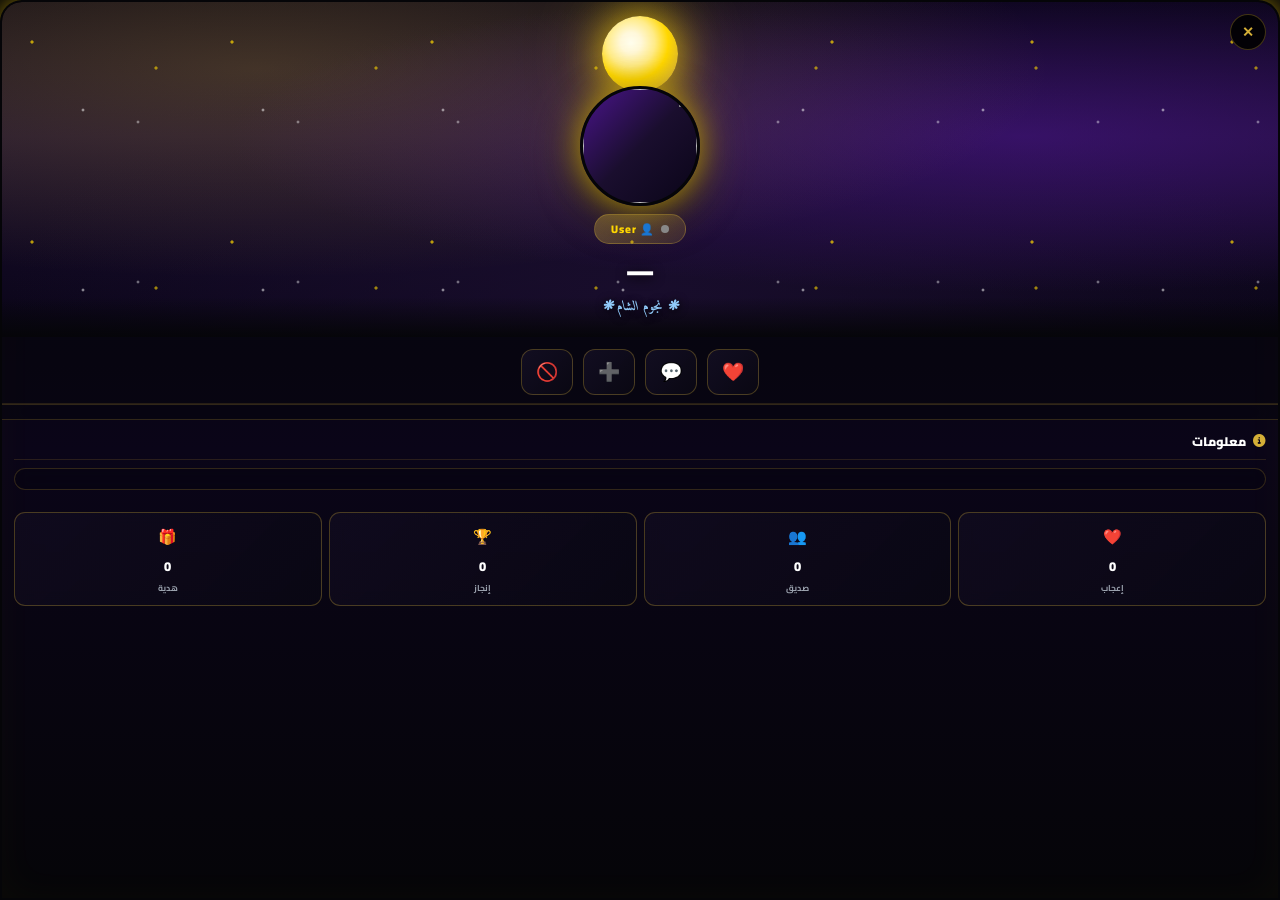
==== profile/profile.html @ 4bc1ec6d "Create profile.html" ====
<!DOCTYPE html>
<html lang="ar" dir="rtl">
<head>
<meta charset="UTF-8">
<meta name="viewport" content="width=device-width, initial-scale=1.0, viewport-fit=cover">
<meta name="theme-color" content="#050508">
<title>البروفايل — قمر الشام</title>

<link rel="stylesheet" href="https://cdnjs.cloudflare.com/ajax/libs/font-awesome/6.5.1/css/all.min.css">
<link href="https://fonts.googleapis.com/css2?family=Cairo:wght@400;700;900&family=Amiri:wght@400;700&display=swap" rel="stylesheet">

<script src="https://www.gstatic.com/firebasejs/9.22.2/firebase-app-compat.js"></script>
<script src="https://www.gstatic.com/firebasejs/9.22.2/firebase-auth-compat.js"></script>
<script src="https://www.gstatic.com/firebasejs/9.22.2/firebase-database-compat.js"></script>

<style>
*{margin:0;padding:0;box-sizing:border-box;-webkit-tap-highlight-color:transparent}
:root{--gold:#d4af37;--gold-l:#ffd700;--gold-d:#b8860b;--purple:#4a148c;--text:#fff;--dim:#9ca3af;--r:22px;--glow:transparent}
html,body{background:#050508;color:var(--text);font-family:'Cairo',sans-serif;width:100%;height:100vh;height:100dvh;direction:rtl;overflow:hidden;margin:0}

#app{position:relative;width:100%;height:100%;display:flex;flex-direction:column;overflow:hidden;
  background:linear-gradient(180deg,#050508,#0a0518 50%,#050508);
  border:2px solid transparent;
  background-clip:padding-box;
  border-radius:var(--r) var(--r) 0 0;
  box-shadow:0 0 20px rgba(255,215,0,.4),0 0 40px rgba(255,215,0,.2),inset 0 0 40px rgba(255,215,0,.03);
  animation:appGlow 3s ease-in-out infinite}
@keyframes appGlow{0%,100%{box-shadow:0 0 20px rgba(255,215,0,.4),0 0 40px rgba(255,215,0,.2),inset 0 0 40px rgba(255,215,0,.03)}
  50%{box-shadow:0 0 30px rgba(255,215,0,.6),0 0 60px rgba(255,215,0,.3),inset 0 0 60px rgba(255,215,0,.05)}}
#app.has-glow{box-shadow:0 0 30px 5px var(--glow),0 0 70px 10px var(--glow),inset 0 0 60px rgba(0,0,0,.3);animation:appGlowCustom 2s ease-in-out infinite}
@keyframes appGlowCustom{0%,100%{box-shadow:0 0 30px 5px var(--glow),0 0 70px 10px var(--glow),inset 0 0 60px rgba(0,0,0,.3)}
  50%{box-shadow:0 0 50px 10px var(--glow),0 0 110px 20px var(--glow),inset 0 0 80px rgba(0,0,0,.4)}}

/* Cover */
.cover{position:relative;min-height:250px;overflow:hidden;padding:14px 18px 20px;
  background:radial-gradient(ellipse at 20% 20%,rgba(212,175,55,.25) 0%,transparent 55%),
    radial-gradient(ellipse at 80% 40%,rgba(74,20,140,.6) 0%,transparent 55%),
    radial-gradient(ellipse at 50% 90%,rgba(26,14,46,.9) 0%,transparent 70%),
    linear-gradient(180deg,#0a0518 0%,#1a0e2e 40%,#0a0518 100%);
  display:flex;flex-direction:column;align-items:center;justify-content:flex-end;
  border-radius:calc(var(--r) - 2px) calc(var(--r) - 2px) 0 0;flex-shrink:0;z-index:2}
.cover::before{content:'';position:absolute;inset:0;
  background-image:radial-gradient(circle at 15% 20%,rgba(255,215,0,.7) 1.2px,transparent 2px),
    radial-gradient(circle at 45% 60%,rgba(255,255,255,.5) 1px,transparent 1.8px),
    radial-gradient(circle at 70% 30%,rgba(255,215,0,.6) 1.2px,transparent 2px),
    radial-gradient(circle at 85% 75%,rgba(255,255,255,.4) 1px,transparent 1.8px);
  background-size:200px 200px,180px 180px,220px 220px,160px 160px;
  animation:coverShift 30s linear infinite;pointer-events:none;z-index:0}
@keyframes coverShift{to{background-position:200px 200px,-180px 180px,220px -220px,-160px -160px}}
.cover-img{position:absolute;inset:0;width:100%;height:100%;object-fit:cover;z-index:1;pointer-events:none;opacity:.85}
.cover-moon{position:absolute;top:14px;left:50%;transform:translateX(-50%);width:76px;height:76px;border-radius:50%;
  background:radial-gradient(circle at 38% 35%,#fffef0 0%,#fff8dc 15%,#ffec8b 35%,#ffd700 55%,#d4af37 80%,#b8860b 100%);
  box-shadow:0 0 40px rgba(255,215,0,.8),0 0 80px rgba(255,215,0,.4);z-index:1;animation:moonFloat 6s ease-in-out infinite;pointer-events:none}
@keyframes moonFloat{0%,100%{transform:translateX(-50%) translateY(0) scale(1)}50%{transform:translateX(-50%) translateY(-5px) scale(1.03)}}

.btn-close{position:absolute;top:12px;right:12px;width:36px;height:36px;border-radius:50%;background:rgba(0,0,0,.88);
  border:1px solid rgba(212,175,55,.3);color:var(--gold);display:flex;align-items:center;justify-content:center;
  cursor:pointer;font-size:14px;z-index:10;backdrop-filter:blur(10px);font-family:inherit;font-weight:900}
.btn-close:active{transform:scale(.9)}

.avatar-cont{position:relative;z-index:10;margin-top:70px;margin-bottom:8px;width:100%;display:flex;justify-content:center}
.avatar-box{position:relative;width:120px;height:120px;margin:0 auto}
.avatar-inner{width:100%;height:100%;border-radius:50%;overflow:hidden;
  background:linear-gradient(135deg,#4a148c,#1a0e2e,#0a0518);
  box-shadow:0 0 30px rgba(255,215,0,.6),0 0 60px rgba(255,215,0,.3),0 12px 40px rgba(0,0,0,.7);
  border:3px solid #050508}
.avatar-inner img{width:100%;height:100%;object-fit:cover;border-radius:50%;display:block}

.header{position:relative;z-index:10;width:100%;display:flex;flex-direction:column;align-items:center;gap:6px;padding:0 12px;text-align:center}
.role-badge{display:inline-flex;align-items:center;gap:6px;font-size:11px;color:var(--gold-l);font-weight:900;
  background:linear-gradient(135deg,rgba(212,175,55,.35),rgba(212,175,55,.15));
  border:1px solid rgba(212,175,55,.3);border-radius:999px;padding:4px 16px;letter-spacing:1px}
.dot{width:8px;height:8px;border-radius:50%;background:#888}
.dot.online{background:#00e676;box-shadow:0 0 8px #00e676}

.username{font-size:26px;font-weight:900;color:#fff;text-shadow:0 2px 12px rgba(0,0,0,.95);
  line-height:1.3;padding:2px 8px;word-break:break-word;position:relative;display:inline-block}
.username.shimmer{background-size:200% 100%;-webkit-background-clip:text;background-clip:text;
  -webkit-text-fill-color:transparent;animation:shimmer 3s linear infinite}
@keyframes shimmer{to{background-position:200% 50%}}

.bio{font-size:13.5px;color:#90caf9;text-shadow:0 1px 8px rgba(0,0,0,.9);font-weight:600;line-height:1.4;
  max-width:90%;margin:0 auto;font-family:'Amiri',serif;font-style:italic}

.cover-fade{position:absolute;bottom:0;left:0;right:0;height:40px;
  background:linear-gradient(180deg,transparent,rgba(5,5,8,.95));pointer-events:none;z-index:3}

/* Main */
.main{flex:1;display:flex;flex-direction:column;overflow:hidden;position:relative;z-index:1}

/* Tabs */
.tabs{display:flex;gap:4px;padding:7px 10px;background:rgba(5,5,12,.4);
  backdrop-filter:blur(14px);-webkit-backdrop-filter:blur(14px);
  border-top:1px solid rgba(212,175,55,.2);border-bottom:1px solid rgba(212,175,55,.2);
  position:relative;z-index:20;flex-shrink:0}
.tab{flex:1;padding:8px 4px;background:transparent;border:none;color:var(--dim);font-family:inherit;
  font-size:10.5px;font-weight:900;cursor:pointer;border-radius:9px;
  display:flex;flex-direction:column;align-items:center;gap:3px;position:relative;transition:.2s}
.tab i{font-size:14px}
.tab.active{color:var(--gold-l);background:rgba(212,175,55,.18)}
.tab.active::after{content:'';position:absolute;bottom:2px;left:25%;right:25%;height:2px;
  background:var(--gold-l);border-radius:2px;box-shadow:0 0 8px var(--gold-l)}

/* Scroll */
.scroll{flex:1;overflow-y:auto;-webkit-overflow-scrolling:touch;scrollbar-width:none}
.scroll::-webkit-scrollbar{display:none}
.tab-content{display:none;padding:10px 0}
.tab-content.active{display:block;animation:fadeIn .35s ease-out}
@keyframes fadeIn{from{opacity:0;transform:translateY(10px)}to{opacity:1;transform:translateY(0)}}

/* Sections */
.section{padding:0 12px 12px}
.section-title{display:flex;justify-content:space-between;align-items:center;margin-bottom:8px;
  padding-bottom:6px;border-bottom:1px solid rgba(212,175,55,.15)}
.section-title h3{font-size:12.5px;font-weight:900;color:#fff;display:flex;align-items:center;gap:7px}
.section-title h3 i{color:var(--gold);font-size:12.5px}

/* Info grid */
.info-grid{display:grid;grid-template-columns:repeat(2,1fr);gap:8px;
  background:rgba(5,5,12,.3);backdrop-filter:blur(8px);
  border:1px solid rgba(212,175,55,.2);border-radius:12px;padding:10px}
.info-item{display:flex;flex-direction:column;gap:3px;padding:7px 8px;background:rgba(0,0,0,.25);
  border-radius:8px;min-width:0;position:relative}
.info-item .ii-label{font-size:10px;color:var(--gold);font-weight:900;display:flex;align-items:center;gap:4px}
.info-item .ii-value{font-size:12px;color:#fff;font-weight:700;word-break:break-word;
  overflow:hidden;text-overflow:ellipsis}
.ii-copy{position:absolute;top:6px;left:6px;background:rgba(255,215,0,.15);border:1px solid rgba(255,215,0,.4);
  color:#ffd700;width:26px;height:26px;border-radius:6px;font-size:12px;cursor:pointer;padding:0;
  display:flex;align-items:center;justify-content:center;font-family:inherit}

/* Stats */
.stats{display:grid;grid-template-columns:repeat(4,1fr);gap:7px;padding:0 12px;margin:10px 0}
.stat{background:linear-gradient(135deg,rgba(20,15,35,.6),rgba(10,8,20,.7));backdrop-filter:blur(8px);
  border:1px solid rgba(212,175,55,.3);border-radius:11px;padding:9px 5px;text-align:center;transition:.2s}
.stat:active{transform:scale(.96)}
.stat-icon{font-size:15px;margin-bottom:3px;display:block}
.stat-value{font-size:13px;font-weight:900;color:#fff;display:block}
.stat-label{font-size:8.5px;color:var(--dim);margin-top:2px;display:block;font-weight:700}

/* Interact */
.interact{display:flex;justify-content:center;gap:10px;padding:12px 14px 8px;flex-wrap:wrap;
  background:rgba(5,5,12,.4);border-bottom:1px solid rgba(212,175,55,.15);flex-shrink:0;z-index:3}
body.owner .interact{display:none}
.interact button{background:linear-gradient(135deg,rgba(20,15,35,.9),rgba(10,8,20,.95));
  border:1px solid rgba(212,175,55,.3);border-radius:12px;min-width:52px;height:46px;color:#fff;
  cursor:pointer;font-size:18px;display:flex;justify-content:center;align-items:center;
  transition:.2s;padding:0 8px;font-family:inherit;gap:4px}
.interact button:active{transform:scale(.95)}
.interact button.active{background:linear-gradient(135deg,rgba(212,175,55,.5),rgba(212,175,55,.25));
  border-color:var(--gold-l);color:#ffd700;box-shadow:0 0 12px rgba(212,175,55,.5)}

/* Settings */
.spage{display:none;padding:6px 0 20px;background:rgba(5,5,12,.35);backdrop-filter:blur(12px);
  min-height:calc(100% - 60px)}
.spage.active{display:block}
.spage-hdr{display:flex;align-items:center;gap:10px;padding:8px 12px 14px;
  border-bottom:1px solid rgba(212,175,55,.15);margin-bottom:12px}
.spage-back{width:36px;height:36px;border-radius:50%;background:rgba(255,255,255,.06);
  border:1px solid rgba(212,175,55,.3);color:#ffd700;display:flex;align-items:center;justify-content:center;
  cursor:pointer;font-size:15px;padding:0;font-family:inherit}
.spage-title{flex:1;color:#fff;font-size:15px;font-weight:900;display:flex;align-items:center;gap:8px}

.sgroup{background:linear-gradient(135deg,rgba(20,15,35,.5),rgba(10,8,20,.6));backdrop-filter:blur(10px);
  border:1px solid rgba(212,175,55,.25);border-radius:12px;padding:8px;margin:0 12px 10px}
.sitem{display:flex;justify-content:space-between;align-items:center;padding:14px 12px;border-radius:10px;
  background:transparent;border:none;color:#fff;font-family:inherit;font-size:13.5px;font-weight:700;
  cursor:pointer;width:100%;text-align:right;transition:background .15s;
  border-bottom:1px solid rgba(255,255,255,.04)}
.sitem:last-child{border-bottom:none}
.sitem:active{background:rgba(212,175,55,.15)}
.sitem-l{display:flex;align-items:center;gap:10px;flex:1}
.sitem-l i{color:var(--gold);font-size:16px;width:20px;text-align:center}
.sitem-arrow{color:#666;font-size:14px}

.srow{display:flex;justify-content:space-between;align-items:center;padding:12px 6px;
  border-bottom:1px solid rgba(255,255,255,.06);font-size:12.5px}
.srow:last-child{border-bottom:none}
.srow-lbl{color:#ffab91;font-weight:700}
.srow-val{color:#fff;font-weight:700;font-size:11.5px}
.sselect{background:rgba(255,255,255,.08);border:1px solid rgba(212,175,55,.3);color:#fff;
  padding:5px 10px;border-radius:6px;font-family:inherit;font-size:11.5px;cursor:pointer;outline:none}
.sselect option{background:#110724}

/* Name pickers */
.name-preview{margin:0 12px 16px;padding:20px;background:rgba(0,0,0,.4);
  border:2px dashed rgba(212,175,55,.3);border-radius:12px;text-align:center;min-height:70px;
  display:flex;align-items:center;justify-content:center}
.name-grid{display:flex;flex-direction:column;gap:8px;padding:0 12px}
.ngi{padding:12px 16px;background:rgba(255,255,255,.03);border:1px solid rgba(212,175,55,.2);
  border-radius:12px;cursor:pointer;text-align:center;transition:.15s;min-height:48px;
  display:flex;align-items:center;justify-content:center;font-weight:900;font-size:15px}
.ngi:active{background:rgba(212,175,55,.15)}
.ngi.selected{background:rgba(212,175,55,.15);border-color:var(--gold-l);box-shadow:0 0 12px rgba(212,175,55,.3)}

/* Frames/Glow */
.frames-grid{display:grid;grid-template-columns:repeat(3,1fr);gap:10px;padding:0 12px}
.frame-tile{aspect-ratio:1;position:relative;cursor:pointer;padding:8px;border-radius:12px;
  background:rgba(0,0,0,.35);border:2px solid transparent;transition:.15s;
  display:flex;align-items:center;justify-content:center;overflow:hidden}
.frame-tile.selected{border-color:var(--gold-l);background:rgba(212,175,55,.15);
  box-shadow:0 0 12px rgba(212,175,55,.4)}
.frame-avatar{position:relative;width:70%;height:70%;border-radius:50%;display:flex;align-items:center;justify-content:center}
.frame-avatar img{width:100%;height:100%;object-fit:cover;border-radius:50%;display:block}
.frame-img{position:absolute;top:50%;left:50%;transform:translate(-50%,-50%);
  width:145%;height:145%;object-fit:contain;pointer-events:none;z-index:2}

.glow-grid{display:grid;grid-template-columns:repeat(4,1fr);gap:10px;padding:0 12px}
.glow-tile{aspect-ratio:1;display:flex;align-items:center;justify-content:center;cursor:pointer;
  padding:6px;border-radius:14px;background:rgba(0,0,0,.3);border:2px solid transparent;transition:.15s}
.glow-tile.selected{border-color:#ffd700;background:rgba(212,175,55,.1)}
.glow-circle{width:100%;height:100%;border-radius:50%;border:3px solid rgba(255,255,255,.15);
  background:#0a0a15;position:relative}

/* Danger/Upload */
.danger-btn{width:100%;padding:12px;background:linear-gradient(135deg,rgba(255,68,68,.25),rgba(255,68,68,.1));
  border:1px solid rgba(255,68,68,.5);color:#ff7777;border-radius:10px;font-family:inherit;font-size:13px;
  font-weight:900;cursor:pointer;display:flex;align-items:center;justify-content:center;gap:8px;
  margin-bottom:8px;transition:.2s}
.danger-btn:active{transform:scale(.98)}
.upload-btn{width:100%;padding:14px;background:linear-gradient(135deg,rgba(132,204,22,.2),rgba(132,204,22,.08));
  border:1px solid rgba(132,204,22,.5);color:#a3e635;border-radius:10px;font-family:inherit;font-size:13px;
  font-weight:900;cursor:pointer;display:flex;align-items:center;justify-content:center;gap:8px;
  margin-bottom:10px;transition:.2s}
.upload-btn:active{transform:scale(.98)}

.img-preview{width:100%;max-width:220px;aspect-ratio:1;margin:0 auto 14px;border-radius:16px;overflow:hidden;
  background:rgba(0,0,0,.4);border:2px solid rgba(212,175,55,.3);display:flex;align-items:center;justify-content:center}
.img-preview img{width:100%;height:100%;object-fit:cover;display:block}
.img-preview.cover-preview{aspect-ratio:auto;max-width:100%;height:200px}

/* Action buttons */
.acat{margin-bottom:14px;padding:0 12px}
.acat-title{font-size:11px;color:var(--gold);font-weight:900;letter-spacing:1px;margin-bottom:8px;
  padding:0 4px;opacity:.85}
.abtn{width:100%;padding:12px 14px;background:linear-gradient(135deg,rgba(20,15,35,.55),rgba(10,8,20,.65));
  backdrop-filter:blur(6px);border:1px solid rgba(212,175,55,.25);border-radius:10px;color:#fff;
  font-family:inherit;font-size:12.5px;font-weight:700;cursor:pointer;display:flex;align-items:center;
  gap:10px;margin-bottom:6px;text-align:right;transition:.15s}
.abtn:active{background:rgba(212,175,55,.2)}
.abtn i{font-size:15px;color:var(--gold-l);width:20px;text-align:center}
.abtn.danger{border-color:rgba(255,68,68,.4);color:#ff9999}
.abtn.danger i{color:#ff6666}

/* Poetry */
.poetry{margin:16px 12px 20px;padding:20px 18px;border-radius:14px;text-align:center;
  min-height:80px;background-size:cover;background-position:center;position:relative}
.poetry-text{font-family:'Amiri',serif;font-style:italic;font-size:16px;color:#fff;line-height:1.8;
  text-shadow:0 2px 8px rgba(0,0,0,.95);white-space:pre-wrap;word-wrap:break-word;margin-bottom:10px}
.poetry-author{font-size:12px;color:var(--gold);font-weight:900;text-shadow:0 1px 6px rgba(0,0,0,.95)}
.poetry-attach{max-width:100%;max-height:240px;border-radius:10px;margin-top:12px;display:block;margin-left:auto;margin-right:auto}
.poetry.empty{display:none}

/* Modal */
.modal{position:fixed;inset:0;background:rgba(0,0,0,.85);display:none;justify-content:center;
  align-items:center;z-index:10000;padding:15px}
.modal.active{display:flex}
.modal-c{background:#110724;border:2px solid var(--gold);padding:18px;border-radius:16px;
  width:90%;max-width:420px;text-align:center;display:flex;flex-direction:column;gap:10px;
  max-height:85vh;overflow-y:auto}
.modal-c h3{color:var(--gold);font-size:15px;font-weight:900}
.modal-c input,.modal-c select,.modal-c textarea{width:100%;padding:10px 12px;background:rgba(255,255,255,.08);
  border:1px solid var(--gold);border-radius:8px;color:#fff;font-size:13px;outline:none;
  text-align:right;font-family:inherit;box-sizing:border-box}
.modal-btns{display:flex;justify-content:center;gap:8px;margin-top:5px;flex-wrap:wrap}
.modal-c button{background:var(--gold);color:#030108;border:none;padding:9px 18px;font-weight:900;
  border-radius:8px;cursor:pointer;font-size:12px;font-family:inherit}
.modal-c button.cancel{background:rgba(255,255,255,.15);color:#fff}

/* Loading */
.loading{padding:40px;text-align:center;color:#888;font-size:13px}

/* Music player */
.music-mini{position:relative;z-index:10;width:40px;height:40px;border-radius:50%;
  background:linear-gradient(135deg,rgba(212,175,55,.9),rgba(184,134,11,.9));
  border:2px solid #ffd700;color:#050508;display:none;align-items:center;justify-content:center;
  cursor:pointer;font-size:15px;margin:0 auto 10px;box-shadow:0 4px 20px rgba(255,215,0,.5);
  padding:0;font-family:inherit}
.music-mini.playing{animation:musicPulse 1.5s infinite}
@keyframes musicPulse{50%{box-shadow:0 6px 35px rgba(255,215,0,1)}}
body.visitor .music-mini{display:flex}

/* Hidden inputs */
input[type=file]{display:none}

@media (max-width:400px){
  .cover{min-height:230px}.cover-moon{width:66px;height:66px}
  .avatar-cont{margin-top:60px}.avatar-box{width:106px;height:106px}
  .username{font-size:24px}.bio{font-size:12.5px}
  .stats{grid-template-columns:repeat(4,1fr);gap:5px}
  .info-grid{grid-template-columns:1fr}
  .frames-grid{grid-template-columns:repeat(3,1fr)}
}
</style>
</head>
<body>

<input type="file" id="f-avatar" accept="image/*">
<input type="file" id="f-cover" accept="image/*">
<input type="file" id="f-frame">
<input type="file" id="f-music" accept="audio/*">
<input type="file" id="f-poetry-bg" accept="image/*">
<input type="file" id="f-poetry-att" accept="image/*">

<div id="app">

  <!-- Cover -->
  <div class="cover">
    <div class="cover-moon"></div>
    <img class="cover-img" id="cover-img" style="display:none" alt="">
    <button class="btn-close" id="btn-close">✕</button>
    <div class="avatar-cont">
      <div class="avatar-box" id="avatar-box">
        <div class="avatar-inner"><img id="avatar-img" src="https://ui-avatars.com/api/?name=U&background=333&color=fff" alt=""></div>
        <div id="active-frame"></div>
      </div>
    </div>
    <button class="music-mini" id="music-mini" type="button"><i class="fas fa-play"></i></button>
    <div class="header">
      <div class="role-badge"><span class="dot" id="status-dot"></span><span id="role-text">👤 User</span></div>
      <div style="display:flex;align-items:center;justify-content:center;gap:6px;width:100%;padding:2px 0">
        <div class="username" id="username">—</div>
      </div>
      <div class="bio" id="bio">❋ نجوم الشام ❋</div>
    </div>
    <div class="cover-fade"></div>
  </div>

  <!-- Interact (visitor only) -->
  <div class="interact">
    <button id="btn-heart" type="button" title="إعجاب">❤️</button>
    <button id="btn-mail" type="button" title="رسالة">💬</button>
    <button id="btn-friend" type="button" title="صديق">➕</button>
    <button id="btn-block" type="button" title="حظر">🚫</button>
    <button id="btn-admin" type="button" style="display:none" title="أوامر">⚔️</button>
  </div>

  <div class="main">
    <div class="tabs" id="tabs"></div>
    <div class="scroll" id="scroll">

      <!-- Home -->
      <div class="tab-content active" data-c="home">
        <div class="section">
          <div class="section-title"><h3><i class="fas fa-info-circle"></i> معلومات</h3></div>
          <div class="info-grid" id="info-grid"></div>
        </div>
        <div class="stats">
          <div class="stat"><span class="stat-icon">❤️</span><span class="stat-value" id="s-likes">0</span><span class="stat-label">إعجاب</span></div>
          <div class="stat"><span class="stat-icon">👥</span><span class="stat-value" id="s-friends">0</span><span class="stat-label">صديق</span></div>
          <div class="stat"><span class="stat-icon">🏆</span><span class="stat-value" id="s-ach">0</span><span class="stat-label">إنجاز</span></div>
          <div class="stat"><span class="stat-icon">🎁</span><span class="stat-value" id="s-gifts">0</span><span class="stat-label">هدية</span></div>
        </div>
        <div class="section" id="visitors-section" style="display:none">
          <div class="section-title"><h3><i class="fas fa-eye"></i> آخر الزوار والمعجبون</h3></div>
          <div id="visitors-list" style="display:flex;flex-wrap:wrap;gap:6px;padding:4px"></div>
        </div>
      </div>

      <!-- Moments -->
      <div class="tab-content" data-c="moments">
        <div class="section">
          <div class="section-title"><h3><i class="fas fa-camera"></i> اللحظات</h3></div>
          <div id="moments-list" style="text-align:center;color:#888;padding:20px;font-size:12px">لا توجد لحظات</div>
        </div>
      </div>

      <!-- Friends -->
      <div class="tab-content" data-c="friends">
        <div class="section">
          <div class="section-title"><h3><i class="fas fa-users"></i> الأصدقاء</h3></div>
          <div id="friends-list" style="display:grid;grid-template-columns:repeat(auto-fill,minmax(80px,1fr));gap:10px;padding:0 12px"></div>
        </div>
      </div>

      <!-- Settings (owner only) -->
      <div class="tab-content" data-c="settings" id="tab-settings">

        <div class="spage active" data-p="main">
          <div class="sgroup">
            <button class="sitem" data-open="name"><span class="sitem-l"><i class="fas fa-signature"></i> الاسم</span><span class="sitem-arrow">◀</span></button>
            <button class="sitem" data-open="images"><span class="sitem-l"><i class="fas fa-image"></i> الصور والمظهر</span><span class="sitem-arrow">◀</span></button>
            <button class="sitem" data-open="music"><span class="sitem-l"><i class="fas fa-music"></i> الموسيقى</span><span class="sitem-arrow">◀</span></button>
            <button class="sitem" data-open="poetry"><span class="sitem-l"><i class="fas fa-feather-alt"></i> الشعر</span><span class="sitem-arrow">◀</span></button>
            <button class="sitem" data-open="privacy"><span class="sitem-l"><i class="fas fa-lock"></i> الخصوصية</span><span class="sitem-arrow">◀</span></button>
            <button class="sitem" data-open="danger"><span class="sitem-l" style="color:#ff8888"><i class="fas fa-exclamation-triangle" style="color:#ff6666"></i> إجراءات حساسة</span><span class="sitem-arrow">◀</span></button>
          </div>
        </div>

        <div class="spage" data-p="name">
          <div class="spage-hdr"><button class="spage-back" data-back>←</button><div class="spage-title">🎨 الاسم</div></div>
          <div class="sgroup">
            <button class="sitem" data-open="name-color"><span class="sitem-l">لون الاسم</span><span class="sitem-arrow">◀</span></button>
            <button class="sitem" data-open="name-gradient"><span class="sitem-l">تدرج الاسم</span><span class="sitem-arrow">◀</span></button>
            <button class="sitem" data-open="name-bg-color"><span class="sitem-l">خلفية الاسم (لون)</span><span class="sitem-arrow">◀</span></button>
            <button class="sitem" data-open="name-bg-gradient"><span class="sitem-l">خلفية الاسم (تدرج)</span><span class="sitem-arrow">◀</span></button>
          </div>
        </div>

        <div class="spage" data-p="name-color">
          <div class="spage-hdr"><button class="spage-back" data-back>←</button><div class="spage-title">🎨 لون الاسم</div></div>
          <div class="name-preview"><span id="prev-nc" style="font-size:22px;font-weight:900"></span></div>
          <div class="name-grid" id="grid-nc"></div>
          <div style="padding:20px 12px 0"><button class="danger-btn" id="rm-nc">🗑️ إزالة</button></div>
        </div>

        <div class="spage" data-p="name-gradient">
          <div class="spage-hdr"><button class="spage-back" data-back>←</button><div class="spage-title">🌈 تدرج الاسم</div></div>
          <div class="name-preview"><span id="prev-ng" style="font-size:22px;font-weight:900"></span></div>
          <div class="name-grid" id="grid-ng"></div>
          <div style="padding:20px 12px 0"><button class="danger-btn" id="rm-ng">🗑️ إزالة</button></div>
        </div>

        <div class="spage" data-p="name-bg-color">
          <div class="spage-hdr"><button class="spage-back" data-back>←</button><div class="spage-title">🎨 خلفية الاسم</div></div>
          <div class="name-preview"><span id="prev-nbc" style="font-size:22px;font-weight:900"></span></div>
          <div class="name-grid" id="grid-nbc"></div>
          <div style="padding:20px 12px 0"><button class="danger-btn" id="rm-nbc">🗑️ إزالة</button></div>
        </div>

        <div class="spage" data-p="name-bg-gradient">
          <div class="spage-hdr"><button class="spage-back" data-back>←</button><div class="spage-title">🌈 خلفية الاسم (تدرج)</div></div>
          <div class="name-preview"><span id="prev-nbg" style="font-size:22px;font-weight:900"></span></div>
          <div class="name-grid" id="grid-nbg"></div>
          <div style="padding:20px 12px 0"><button class="danger-btn" id="rm-nbg">🗑️ إزالة</button></div>
        </div>

        <div class="spage" data-p="images">
          <div class="spage-hdr"><button class="spage-back" data-back>←</button><div class="spage-title">🖼️ الصور والمظهر</div></div>
          <div class="sgroup">
            <button class="sitem" data-open="avatar-page"><span class="sitem-l">الصورة الشخصية</span><span class="sitem-arrow">◀</span></button>
            <button class="sitem" data-open="cover-page"><span class="sitem-l">الغلاف</span><span class="sitem-arrow">◀</span></button>
            <button class="sitem" data-open="frame-page"><span class="sitem-l">إطار الأفاتار</span><span class="sitem-arrow">◀</span></button>
            <button class="sitem" data-open="glow-page"><span class="sitem-l">توهج البروفايل</span><span class="sitem-arrow">◀</span></button>
          </div>
        </div>

        <div class="spage" data-p="avatar-page">
          <div class="spage-hdr"><button class="spage-back" data-back>←</button><div class="spage-title">🖼️ الصورة الشخصية</div></div>
          <div class="img-preview" id="avatar-prev"><img src="" id="avatar-prev-img" alt=""></div>
          <div style="padding:0 12px">
            <button class="upload-btn" id="up-avatar">📤 رفع صورة جديدة</button>
            <button class="danger-btn" id="rm-avatar">🗑️ إزالة الصورة</button>
          </div>
        </div>

        <div class="spage" data-p="cover-page">
          <div class="spage-hdr"><button class="spage-back" data-back>←</button><div class="spage-title">🖼️ الغلاف</div></div>
          <div class="img-preview cover-preview" id="cover-prev"><img src="" id="cover-prev-img" alt=""></div>
          <div style="padding:0 12px">
            <button class="upload-btn" id="up-cover">📤 رفع غلاف جديد</button>
            <button class="danger-btn" id="rm-cover">🗑️ إزالة الغلاف</button>
          </div>
        </div>

        <div class="spage" data-p="frame-page">
          <div class="spage-hdr"><button class="spage-back" data-back>←</button><div class="spage-title">✨ إطار الأفاتار</div></div>
          <div class="frames-grid" id="frames-grid"></div>
          <div style="padding:20px 12px 0"><button class="danger-btn" id="rm-frame">🗑️ إزالة الإطار</button></div>
        </div>

        <div class="spage" data-p="glow-page">
          <div class="spage-hdr"><button class="spage-back" data-back>←</button><div class="spage-title">✨ توهج البروفايل</div></div>
          <div class="glow-grid" id="glow-grid"></div>
          <div style="padding:20px 12px 0"><button class="danger-btn" id="rm-glow">🗑️ إزالة التوهج</button></div>
        </div>

        <div class="spage" data-p="music">
          <div class="spage-hdr"><button class="spage-back" data-back>←</button><div class="spage-title">🎵 الموسيقى</div></div>
          <div class="sgroup">
            <div class="srow"><span class="srow-lbl">الحالة</span><span class="srow-val" id="music-status">لا يوجد</span></div>
          </div>
          <div style="padding:0 12px">
            <button class="upload-btn" id="up-music">📤 رفع موسيقى</button>
            <button class="danger-btn" id="rm-music">🗑️ إزالة الموسيقى</button>
          </div>
        </div>

        <div class="spage" data-p="poetry">
          <div class="spage-hdr"><button class="spage-back" data-back>←</button><div class="spage-title">📝 الشعر</div></div>
          <div style="padding:0 12px 12px">
            <label style="display:block;color:#ffd700;font-size:12px;font-weight:900;margin-bottom:8px">النص (500 حرف)</label>
            <textarea id="poetry-input" maxlength="500" placeholder="اكتب بيتاً..." style="width:100%;min-height:120px;padding:12px;background:rgba(255,255,255,.06);border:1px solid rgba(215,175,55,.3);border-radius:10px;color:#fff;font-family:inherit;font-size:13px;resize:vertical;box-sizing:border-box"></textarea>
          </div>
          <div style="padding:0 12px">
            <button class="upload-btn" id="save-poetry">💾 حفظ الشعر</button>
            <button class="danger-btn" id="rm-poetry">🗑️ حذف الشعر</button>
          </div>
        </div>

        <div class="spage" data-p="privacy">
          <div class="spage-hdr"><button class="spage-back" data-back>←</button><div class="spage-title">🔒 الخصوصية</div></div>
          <div class="sgroup" id="privacy-list"></div>
        </div>

        <div class="spage" data-p="danger">
          <div class="spage-hdr"><button class="spage-back" data-back>←</button><div class="spage-title">⚠️ إجراءات حساسة</div></div>
          <div style="padding:12px">
            <button class="danger-btn" id="btn-logout">🚪 تسجيل الخروج</button>
          </div>
        </div>
      </div>

      <!-- Admin (visitor + admin only) -->
      <div class="tab-content" data-c="admin">
        <div class="section" id="admin-actions"></div>
      </div>

      <!-- Poetry section -->
      <div class="poetry empty" id="poetry-sec">
        <div class="poetry-text" id="poetry-text"></div>
        <div class="poetry-author" id="poetry-author"></div>
      </div>

    </div>
  </div>
</div>

<div class="modal" id="modal">
  <div class="modal-c">
    <h3 id="m-title">عنوان</h3>
    <p id="m-text"></p>
    <div id="m-dyn"></div>
    <div class="modal-btns">
      <button id="m-ok">موافق</button>
      <button class="cancel" id="m-cancel">إلغاء</button>
    </div>
  </div>
</div>

<audio id="music-audio" loop preload="none"></audio>

<script>
(function(){
'use strict';

// ═══════════ Firebase ═══════════
var cfg = null;
try {
  if (window.parent && window.parent.firebase && window.parent.firebase.apps && window.parent.firebase.apps.length) {
    cfg = window.parent.firebase.apps[0].options;
  }
} catch(e){}

if (!cfg) {
  // fallback
  cfg = {
    apiKey: "AIzaSyC9jVjVdJ5hPEHjHVf2nUiVvVOwxL3wFAM",
    authDomain: "qamaralshamtest.firebaseapp.com",
    databaseURL: "https://qamaralshamtest-default-rtdb.europe-west1.firebasedatabase.app",
    projectId: "qamaralshamtest",
    storageBucket: "qamaralshamtest.appspot.com",
    messagingSenderId: "8850098271"
  };
}
if (!firebase.apps.length) firebase.initializeApp(cfg);
var db = firebase.database();
var auth = firebase.auth();

// ═══════════ Constants ═══════════
var ROOMS = {
  general:{id:'general',name:'الروم العام',icon:'🌍'},quiz:{id:'quiz',name:'روم المسابقات',icon:'🎯'},
  islamic:{id:'islamic',name:'روم الإسلاميات',icon:'🕌'},royal:{id:'royal',name:'السويت الملكي',icon:'👑'},
  candy:{id:'candy',name:'كانديز',icon:'🍫'},studio:{id:'studio',name:'استديو التسجيل',icon:'🎙️'},
  gaza:{id:'gaza',name:'غزة العزة',icon:'🇵🇸'},sham:{id:'sham',name:'ليالي الشام',icon:'🌙'},
  bot_training:{id:'bot_training',name:'تدريب البوت',icon:'🤖'},jail:{id:'jail',name:'السجن',icon:'🚔'}
};
var RANKS = {'King':100,'Bot':99,'Queen':95,'Master Owner':90,'Room Owner':85,'Grand Owner':80,'Owner':75,'Super Admin':70,'Admin':65,'Premium':60,'User':50};
var RANK_ICONS = {'King':'👑','Queen':'👸','Master Owner':'🌟','Room Owner':'🛡️','Grand Owner':'💎','Owner':'🏆','Super Admin':'🎖️','Admin':'🛠️','Premium':'💠','User':'👤'};
var NAME_COLORS = ['#d4af37','#ffd700','#ff69b4','#ff4500','#ff8c00','#39ff14','#00f3ff','#00bfff','#3b82f6','#a855f7','#8b00ff','#ff006e','#dc143c','#e0ffff','#ffffff','#ff0000','#00ff88','#ffff00','#0000ff','#8338ec'];
var NAME_GRADIENTS = [
  ['#d4af37','#ffec8b'],['#b8860b','#ffd700'],['#ffd700','#ff8c00'],['#f4c430','#fff8dc'],
  ['#ff69b4','#ff1493'],['#e84393','#fd79a8'],['#a855f7','#7c3aed'],['#8b00ff','#ff006e'],
  ['#00f3ff','#0066ff'],['#00bfff','#1e90ff'],['#0ea5e9','#06b6d4'],['#3b82f6','#8b5cf6'],
  ['#39ff14','#00cc00'],['#00b894','#0984e3'],['#55efc4','#00b894'],['#10b981','#059669'],
  ['#ff0000','#ff4500'],['#ff4500','#ff8c00'],['#dc143c','#ff0066'],['#b91c1c','#ef4444'],
  ['#ff0000','#ffd700'],['#ff0000','#00ff00'],['#00ff00','#0000ff'],['#ff00ff','#00ffff'],
  ['#ff006e','#8338ec'],['#3a86ff','#ff006e'],['#ffffff','#cccccc'],['#1a1a2e','#16213e'],
  ['#ffd700','#ff006e'],['#00ff88','#0066ff']
];
var GLOWS = ['#ffd700','#ff69b4','#00f3ff','#39ff14','#a855f7','#ff0066','#ffffff','#ff4444','#ff8c00','#00ff88','#8b00ff','#feca57'];
var FRAMES = ['gold','silver','pink','fire','ice','neon','cyber','blood','aurora','rainbow','emerald','gray'];
var FRAME_COLORS = {gold:['#d4af37','#ffd700','#b8860b'],silver:['#c0c0c0','#e8e8e8'],pink:['#ff69b4','#ff1493'],fire:['#ff4500','#ffd700'],ice:['#00f3ff','#87ceeb','#fff'],neon:['#39ff14','#00ff88'],cyber:['#a855f7','#00f3ff'],blood:['#8b0000','#ff0000'],aurora:['#a855f7','#06b6d4','#84cc16'],rainbow:['#ff0000','#ffd700','#00ff00','#00bfff','#a855f7'],emerald:['#10b981','#34d399'],gray:['#6b7280','#9ca3af']};
var DEFAULT_FRAME_BY_RANK = {King:'gold',Queen:'pink','Master Owner':'silver','Room Owner':'silver','Grand Owner':'silver',Owner:'silver','Super Admin':'silver',Admin:'silver',Premium:'gray',User:'gray'};

// ═══════════ State ═══════════
var S = {
  uid: null, me: null, subject: null,
  mode: 'owner', // owner | visitor
  isAdmin: false,
  settingsStack: ['main']
};

// ═══════════ Utils ═══════════
function $(id){ return document.getElementById(id); }
function esc(s){ if(s==null)return''; return String(s).replace(/[&<>"']/g,function(c){return{'&':'&amp;','<':'&lt;','>':'&gt;','"':'&quot;',"'":'&#39;'}[c];}); }
function rankLevel(r){ return typeof r==='number'?r:(RANKS[r]||0); }
function rankIcon(r){ return RANK_ICONS[r]||'👤'; }
function toast(msg){
  try {
    if (window.parent && window.parent !== window) {
      window.parent.postMessage({action:'toast',icon:'fa-info-circle',message:msg},'*');
      return;
    }
  } catch(e){}
  console.log('[toast]',msg);
}
function fmtDate(ts){
  if(!ts) return '—';
  try { return new Date(ts).toLocaleDateString('ar-EG',{year:'numeric',month:'2-digit',day:'2-digit'}); }
  catch(e){ return '—'; }
}
function timeAgo(ts){
  if(!ts) return '—';
  var diff = Date.now()-ts;
  if(diff<60000) return 'الآن';
  var m=Math.floor(diff/60000); if(m<60) return 'قبل '+m+' د';
  var h=Math.floor(m/60); if(h<24) return 'قبل '+h+' س';
  var d=Math.floor(h/24); if(d<30) return 'قبل '+d+' ي';
  return fmtDate(ts);
}
function copyText(text,label){
  if(!text) return;
  var done = function(){
    toast('✅ تم نسخ '+(label||'النص'));
  };
  if(navigator.clipboard && navigator.clipboard.writeText){
    navigator.clipboard.writeText(text).then(done).catch(function(){
      // fallback
      var ta=document.createElement('textarea');
      ta.value=text;ta.style.position='fixed';ta.style.opacity='0';
      document.body.appendChild(ta);ta.select();
      try{document.execCommand('copy');done();}catch(e){}
      document.body.removeChild(ta);
    });
  } else {
    var ta=document.createElement('textarea');
    ta.value=text;ta.style.position='fixed';ta.style.opacity='0';
    document.body.appendChild(ta);ta.select();
    try{document.execCommand('copy');done();}catch(e){}
    document.body.removeChild(ta);
  }
}

// ═══════════ Modal ═══════════
function openModal(opts){
  opts = opts || {};
  var m = $('modal');
  var t = $('m-title'), txt = $('m-text'), dyn = $('m-dyn');
  var ok = $('m-ok'), cancel = $('m-cancel');
  t.textContent = opts.title || 'تنبيه';
  txt.textContent = opts.text || '';
  txt.style.display = opts.text ? 'block' : 'none';
  dyn.innerHTML = '';
  if (opts.html) {
    dyn.innerHTML = opts.html;
  } else if (opts.type === 'input') {
    var i = document.createElement('input');
    i.id='modal-in'; i.type='text'; i.value=opts.value||'';
    if(opts.maxLength) i.maxLength = opts.maxLength;
    dyn.appendChild(i);
  }
  m.classList.add('active');
  ok.textContent = opts.okLabel || 'موافق';
  cancel.textContent = opts.cancelLabel || 'إلغاء';
  ok.onclick = function(){
    var v = '';
    var inp = document.getElementById('modal-in');
    if(inp) v = inp.value;
    m.classList.remove('active');
    if(typeof opts.onSave === 'function') opts.onSave(v);
  };
  cancel.onclick = function(){ m.classList.remove('active'); };
  m.onclick = function(e){ if(e.target===m) m.classList.remove('active'); };
}

// ═══════════ Fetch ═══════════
function fetchUser(uid){
  if(!uid) return Promise.resolve(null);
  return db.ref('users/'+uid).once('value').then(function(s){ 
    var v = s.val(); if(v) v.uid = uid; return v;
  }).catch(function(){ return null; });
}
function updateField(field,value){
  if(!S.subject || !S.subject.uid) return Promise.resolve();
  var now = Date.now();
  var patch = {};
  patch[field] = value;
  patch.identityUpdatedAt = now;
  return db.ref('users/'+S.subject.uid).update(patch).then(function(){
    S.subject[field] = value;
    S.subject.identityUpdatedAt = now;
    if (S.mode==='owner') {
      try {
        localStorage.setItem('qamar_current_user', JSON.stringify(S.subject));
        localStorage.setItem('qamar_user', JSON.stringify(S.subject));
      } catch(e){}
    }
    applyIdentity();
  }).catch(function(e){ toast('⚠️ فشل الحفظ'); throw e; });
}

// ═══════════ Upload ═══════════
function uploadFile(file){
  if(!file) return Promise.reject(new Error('no-file'));
  // استخدم QamarUploader من parent
  try {
    if (window.parent && window.parent.QamarUploader && typeof window.parent.QamarUploader.upload === 'function') {
      return window.parent.QamarUploader.upload(file, {}).then(function(r){
        return r && r.url ? r.url : r;
      });
    }
  } catch(e){}
  // fallback: catbox
  var fd = new FormData();
  fd.append('reqtype','fileupload');
  fd.append('fileToUpload', file, file.name || ('qamar_'+Date.now()));
  return fetch('https://catbox.moe/user/api.php',{method:'POST',body:fd}).then(function(r){return r.text();}).then(function(t){
    t = (t||'').trim();
    if(/^https?:\/\//.test(t)) return t;
    throw new Error('upload failed');
  });
}

// ═══════════ Apply Identity ═══════════
function applyIdentity(){
  var u = S.subject;
  if(!u) return;

  // Name
  var nameEl = $('username');
  var name = u.name || '—';
  nameEl.textContent = name;
  nameEl.style.color = u.nameColor || '#fff';
  nameEl.classList.remove('shimmer');
  if (Array.isArray(u.nameGradient) && u.nameGradient.length===2) {
    var g = 'linear-gradient(90deg,'+u.nameGradient[0]+','+u.nameGradient[1]+','+u.nameGradient[0]+')';
    nameEl.style.backgroundImage = g;
    nameEl.classList.add('shimmer');
  } else {
    nameEl.style.backgroundImage = '';
  }
  if (u.nameBgColor) nameEl.style.background = u.nameBgColor;
  else nameEl.style.background = 'transparent';

  // Bio
  $('bio').textContent = u.bio || '❋ نجوم الشام ❋';

  // Role
  var rl = rankLevel(u.rank);
  $('role-text').textContent = rankIcon(u.rank)+' '+(u.rank||'User');

  // Cover
  var cov = $('cover-img');
  if (u.cover && u.coverType !== 'color' && u.coverType !== 'gradient') {
    cov.src = u.cover;
    cov.style.display = 'block';
  } else {
    cov.style.display = 'none';
  }

  // Avatar
  var av = $('avatar-img');
  av.src = u.avatar || ('https://ui-avatars.com/api/?name='+encodeURIComponent(u.name||'U')+'&background=1a1a2e&color=d4af37&size=200&bold=true');

  // Frame
  applyFrameToAvatar(u.avatarFrame, u.rank, u.rankLevel);

  // Glow
  var app = $('app');
  if (u.profileGlow) {
    app.style.setProperty('--glow', u.profileGlow);
    app.classList.add('has-glow');
  } else {
    app.classList.remove('has-glow');
  }

  // Music
  setupMusic(u.musicURL);

  // Info grid
  renderInfo(u);
  renderStats();

  // Poetry
  renderPoetry(u);

  // Tabs
  renderTabs();

  // Mode class
  document.body.className = S.mode;
}

function applyFrameToAvatar(frameId, rank, level){
  var box = $('active-frame');
  if (!box) return;
  box.innerHTML = '';
  if (!frameId) {
    var def = DEFAULT_FRAME_BY_RANK[rank];
    if (def) {
      var colors = FRAME_COLORS[def] || ['#d4af37'];
      box.innerHTML = '<div style="position:absolute;inset:-4px;border-radius:50%;padding:4px;'+
        'background:conic-gradient(from 0deg,'+colors.join(',')+','+colors[0]+');'+
        '-webkit-mask:linear-gradient(#000 0 0) content-box,linear-gradient(#000 0 0);'+
        '-webkit-mask-composite:xor;mask-composite:exclude;'+
        'animation:frameSpin 5s linear infinite;pointer-events:none;z-index:5;'+
        'box-shadow:0 0 20px '+colors[0]+'66"></div>';
    }
    return;
  }
  var colors2 = FRAME_COLORS[frameId] || ['#d4af37'];
  box.innerHTML = '<div style="position:absolute;inset:-4px;border-radius:50%;padding:4px;'+
    'background:conic-gradient(from 0deg,'+colors2.join(',')+','+colors2[0]+');'+
    '-webkit-mask:linear-gradient(#000 0 0) content-box,linear-gradient(#000 0 0);'+
    '-webkit-mask-composite:xor;mask-composite:exclude;'+
    'animation:frameSpin 4s linear infinite;pointer-events:none;z-index:5;'+
    'box-shadow:0 0 20px '+colors2[0]+'99"></div>';
}

function setupMusic(url){
  var mini = $('music-mini');
  var audio = $('music-audio');
  if(!url){ mini.style.display='none'; return; }
  if(S.mode==='owner'){ mini.style.display='none'; return; }
  mini.style.display='flex';
  audio.src = url;
  if(mini.__bound) return;
  mini.__bound = true;
  mini.onclick = function(){
    if(audio.paused){
      audio.play().then(function(){mini.innerHTML='<i class="fas fa-pause"></i>';mini.classList.add('playing');})
        .catch(function(){toast('⚠️ تعذر التشغيل');});
    } else {
      audio.pause(); mini.innerHTML='<i class="fas fa-play"></i>'; mini.classList.remove('playing');
    }
  };
  audio.onended = function(){ mini.innerHTML='<i class="fas fa-play"></i>'; mini.classList.remove('playing'); };
}

// ═══════════ Render ═══════════
function renderInfo(u){
  var grid = $('info-grid');
  grid.innerHTML = '';
  var items = [];
  if (u.uid) items.push({i:'🆔',l:'UID',v:u.uid,key:'uid',copy:'UID'});
  if (u.code) items.push({i:'🔑',l:'المعرّف',v:u.code,key:'code',copy:'الكود'});
  if (u.country) items.push({i:'🌍',l:'الدولة',v:u.country});
  if (u.family) items.push({i:'👨‍👩‍👧',l:'العائلة',v:u.family});
  if (u.age) items.push({i:'🎂',l:'العمر',v:u.age+' سنة'});
  if (u.gender) items.push({i:'👤',l:'الجنس',v:u.gender==='male'?'ذكر':(u.gender==='female'?'أنثى':'آخر')});
  if (u.createdAt) items.push({i:'📅',l:'الانضمام',v:fmtDate(u.createdAt)});
  if (u.lastSeen) items.push({i:'🕐',l:'آخر تواجد',v:timeAgo(u.lastSeen)});
  if (u.currentRoom && ROOMS[u.currentRoom]) items.push({i:'📍',l:'مكان التواجد',v:ROOMS[u.currentRoom].icon+' '+ROOMS[u.currentRoom].name});

  if (!items.length) {
    grid.innerHTML = '<div style="grid-column:1/-1;text-align:center;color:#666;padding:12px;font-size:12px">لا معلومات</div>';
    return;
  }
  items.forEach(function(it){
    var div = document.createElement('div');
    div.className = 'info-item';
    div.innerHTML = '<div class="ii-label">'+it.i+' '+it.l+'</div>'+
      '<div class="ii-value">'+esc(it.v)+'</div>'+
      (it.copy ? '<button class="ii-copy" type="button">📋</button>' : '');
    if (it.copy) {
      var btn = div.querySelector('.ii-copy');
      btn.onclick = function(e){ e.stopPropagation(); copyText(it.v, it.copy); };
    }
    grid.appendChild(div);
  });
}

function renderStats(){
  if (!S.subject) return;
  db.ref('users/'+S.subject.uid+'/likes').once('value').then(function(s){
    $('s-likes').textContent = s.exists() ? Object.keys(s.val()||{}).length : 0;
  });
  db.ref('users/'+S.subject.uid+'/friends').once('value').then(function(s){
    var v = s.val()||{};
    var n = Object.keys(v).filter(function(k){return v[k]&&v[k].status==='accepted';}).length;
    $('s-friends').textContent = n;
  });
  db.ref('bot_data/quiz/scores/'+S.subject.uid).once('value').then(function(s){
    var p = Number(s.val()||0);
    $('s-ach').textContent = Math.floor(p/100);
  });
  $('s-gifts').textContent = '0';
}

function renderPoetry(u){
  var sec = $('poetry-sec');
  if (!u.poetry) { sec.classList.add('empty'); return; }
  sec.classList.remove('empty');
  $('poetry-text').textContent = u.poetry;
  $('poetry-author').textContent = '— '+(u.name||'');
  if (u.poetryBg) {
    sec.style.backgroundImage = 'linear-gradient(rgba(10,6,22,.7),rgba(10,6,22,.85)),url('+u.poetryBg+')';
    sec.style.backgroundSize = 'cover';
    sec.style.backgroundPosition = 'center';
  } else {
    sec.style.backgroundImage = 'none';
    sec.style.background = 'rgba(168,85,247,.08)';
  }
}

function renderTabs(){
  var tabs = $('tabs');
  var isOwner = S.mode==='owner';
  var h = '';
  h += '<button class="tab active" data-t="home"><i class="fas fa-home"></i><span>الرئيسية</span></button>';
  h += '<button class="tab" data-t="moments"><i class="fas fa-camera"></i><span>لحظات</span></button>';
  h += '<button class="tab" data-t="friends"><i class="fas fa-users"></i><span>أصدقاء</span></button>';
  if (isOwner) h += '<button class="tab" data-t="settings"><i class="fas fa-cog"></i><span>إعدادات</span></button>';
  else if (S.isAdmin) h += '<button class="tab" data-t="admin"><i class="fas fa-crosshairs"></i><span>أوامر</span></button>';
  tabs.innerHTML = h;
  tabs.querySelectorAll('.tab').forEach(function(t){
    t.onclick = function(){ switchTab(t.getAttribute('data-t')); };
  });
}

function switchTab(name){
  document.querySelectorAll('.tab').forEach(function(t){ t.classList.toggle('active', t.getAttribute('data-t')===name); });
  document.querySelectorAll('.tab-content').forEach(function(c){ c.classList.toggle('active', c.getAttribute('data-c')===name); });
  $('scroll').scrollTop = 0;
  if(name==='friends') renderFriends();
  if(name==='moments') renderMoments();
  if(name==='admin') renderAdmin();
}

function renderFriends(){
  var el = $('friends-list');
  if (!S.subject) return;
  el.innerHTML = '<div style="grid-column:1/-1;text-align:center;color:#888;padding:20px;font-size:12px">⏳ تحميل...</div>';
  db.ref('users/'+S.subject.uid+'/friends').once('value').then(function(s){
    var v = s.val()||{};
    var list = Object.keys(v).filter(function(k){return v[k]&&v[k].status==='accepted';}).map(function(k){
      return {uid:k,name:v[k].name||'مجهول',avatar:v[k].avatar||''};
    });
    if(!list.length){ el.innerHTML='<div style="grid-column:1/-1;text-align:center;color:#888;padding:20px;font-size:12px">لا يوجد أصدقاء</div>'; return; }
    el.innerHTML = '';
    list.forEach(function(fr){
      var card = document.createElement('div');
      card.style.cssText = 'aspect-ratio:1;border-radius:12px;background:linear-gradient(135deg,rgba(74,20,140,.5),rgba(26,14,46,.6));border:1px solid rgba(212,175,55,.3);display:flex;flex-direction:column;align-items:center;justify-content:center;cursor:pointer;padding:6px;overflow:hidden';
      card.innerHTML = '<div style="width:52px;height:52px;border-radius:50%;overflow:hidden;border:2px solid rgba(212,175,55,.6);background:#1a0e2e;margin-bottom:4px;display:flex;align-items:center;justify-content:center;font-size:20px;color:#ffd700;font-weight:900">'+
        (fr.avatar?'<img src="'+esc(fr.avatar)+'" style="width:100%;height:100%;object-fit:cover;border-radius:50%">':esc((fr.name[0]||'U'))) +
        '</div><div style="font-size:10px;color:#fff;font-weight:700;text-align:center;overflow:hidden;text-overflow:ellipsis;white-space:nowrap;max-width:100%">'+esc(fr.name)+'</div>';
      card.onclick = function(){ openUser(fr.uid, fr.name); };
      el.appendChild(card);
    });
  });
}

function renderMoments(){
  var el = $('moments-list');
  if(!S.subject) return;
  el.innerHTML = '<div style="text-align:center;color:#888;padding:20px;font-size:12px">⏳ تحميل...</div>';
  db.ref('stories/'+S.subject.uid).once('value').then(function(s){
    var v = s.val()||{};
    var now = Date.now();
    var list = Object.keys(v).map(function(k){var x=v[k];x._id=k;return x;}).filter(function(x){return (x.expiresAt||0)>now;});
    if(!list.length){ el.innerHTML='<div style="text-align:center;color:#888;padding:20px;font-size:12px">لا توجد لحظات</div>'; return; }
    var html = '<div style="display:grid;grid-template-columns:repeat(3,1fr);gap:8px;padding:0 12px">';
    list.forEach(function(st){
      var ic = st.type==='image'?'🖼️':(st.type==='video'?'🎥':'📝');
      var prev = st.text?esc(st.text.substring(0,20)):ic;
      html += '<div style="aspect-ratio:9/16;border-radius:12px;border:1px solid rgba(212,175,55,.3);background:linear-gradient(135deg,rgba(74,20,140,.5),rgba(26,14,46,.6));display:flex;flex-direction:column;align-items:center;justify-content:center;padding:6px">'+
        '<div style="font-size:28px;margin-bottom:6px">'+ic+'</div>'+
        '<div style="font-size:10px;color:#fff;text-align:center">'+prev+'</div></div>';
    });
    html += '</div>';
    el.innerHTML = html;
  });
}

function renderAdmin(){
  var el = $('admin-actions');
  if(!S.isAdmin || S.mode!=='visitor'){
    el.innerHTML = '<div style="text-align:center;padding:30px;color:#666">لا صلاحيات</div>';
    return;
  }
  if (S.me && S.subject && S.me.uid === S.subject.uid) {
    el.innerHTML = '<div style="text-align:center;padding:30px;color:#666">لا يمكن تنفيذ أوامر على نفسك</div>';
    return;
  }
  var meLvl = rankLevel(S.me && S.me.rank);
  var tLvl = rankLevel(S.subject.rank);
  var canJail = meLvl>=75 && meLvl>tLvl;
  var canBan = meLvl>=90 && meLvl>tLvl;
  var canKick = meLvl>=80 && meLvl>tLvl;

  var h = '';
  h += '<div class="acat"><div class="acat-title">💬 التواصل</div>'+
    '<button class="abtn" data-a="message"><i class="fas fa-comment"></i> إرسال رسالة</button></div>';
  if(canKick||canJail||canBan){
    h += '<div class="acat"><div class="acat-title">🛡️ العقوبات</div>';
    if(canKick) h += '<button class="abtn" data-a="warn"><i class="fas fa-exclamation-triangle"></i> تحذير</button>';
    if(canJail) h += '<button class="abtn danger" data-a="jail"><i class="fas fa-lock"></i> سجن</button>';
    if(canBan) h += '<button class="abtn danger" data-a="ban"><i class="fas fa-ban"></i> حظر مؤقت</button>';
    h += '</div>';
  }
  el.innerHTML = h;
  el.querySelectorAll('[data-a]').forEach(function(b){
    b.onclick = function(){ adminAction(b.getAttribute('data-a')); };
  });
}

function adminAction(a){
  if(a==='message'){
    try {
      if(window.parent && typeof window.parent.openPrivateChatWith==='function'){
        window.parent.openPrivateChatWith(S.subject.uid,S.subject.name||'',S.subject.avatar||'');
        window.parent.postMessage({action:'closeProfile'},'*');
      } else {
        window.parent.postMessage({action:'openPrivateChat',uid:S.subject.uid,name:S.subject.name,avatar:S.subject.avatar},'*');
      }
    } catch(e){}
    return;
  }
  if(a==='warn'){
    openModal({title:'⚠️ تحذير',text:'تحذير '+S.subject.name+'؟',onSave:function(){
      db.ref('users/'+S.subject.uid+'/warnings').transaction(function(c){return (c||0)+1;}).then(function(){
        toast('✅ تم'); logAudit('warn',{targetUid:S.subject.uid,targetName:S.subject.name});
      });
    }});
  }
  if(a==='jail'){
    openModal({title:'⛓️ سجن',html:'<label style="display:block;color:#ffd700;font-size:12px;font-weight:900;margin-bottom:6px">المدة (دقائق)</label><input id="modal-in" type="number" min="1" max="120" value="5" style="width:100%;padding:12px;background:rgba(255,255,255,.08);border:1px solid #ffd700;border-radius:10px;color:#fff;font-family:inherit;text-align:center;box-sizing:border-box">',onSave:function(){
      var m = parseInt((document.getElementById('modal-in')||{}).value);
      if(!m||m<1) return;
      db.ref('users/'+S.subject.uid).update({isJailed:true,jailUntil:Date.now()+m*60000,jailReason:'إجراء إداري'}).then(function(){
        toast('⛓️ تم'); logAudit('jail',{targetUid:S.subject.uid,targetName:S.subject.name,minutes:m});
      });
    }});
  }
  if(a==='ban'){
    openModal({title:'🚫 حظر',html:'<select id="modal-in" style="width:100%;padding:12px;background:rgba(255,255,255,.08);border:1px solid #ffd700;border-radius:10px;color:#fff;font-family:inherit;box-sizing:border-box"><option value="60">ساعة</option><option value="360">6 ساعات</option><option value="1440" selected>يوم</option><option value="10080">أسبوع</option></select>',onSave:function(){
      var d = parseInt((document.getElementById('modal-in')||{}).value);
      db.ref('users/'+S.subject.uid).update({isBanned:true,bannedUntil:Date.now()+d*60000,banReason:'إجراء إداري'}).then(function(){
        toast('🚫 تم'); logAudit('ban',{targetUid:S.subject.uid,targetName:S.subject.name,minutes:d});
      });
    }});
  }
}

function logAudit(type,data){
  try {
    db.ref('audit_log').push(Object.assign({
      type:type, byUid:S.me&&S.me.uid, byName:S.me&&S.me.name||'admin', at:Date.now()
    },data||{}));
  } catch(e){}
}

// ═══════════ Settings UI ═══════════
function showPage(p){
  document.querySelectorAll('.spage').forEach(function(el){ el.classList.remove('active'); });
  var t = document.querySelector('.spage[data-p="'+p+'"]');
  if(t) t.classList.add('active');
  if(S.settingsStack[S.settingsStack.length-1]!==p) S.settingsStack.push(p);
  renderPage(p);
  $('scroll').scrollTop = 0;
}
function backPage(){
  S.settingsStack.pop();
  var p = S.settingsStack[S.settingsStack.length-1] || 'main';
  document.querySelectorAll('.spage').forEach(function(el){ el.classList.remove('active'); });
  var t = document.querySelector('.spage[data-p="'+p+'"]');
  if(t) t.classList.add('active');
  renderPage(p);
}
function renderPage(p){
  if(p==='name-color') renderColorPicker();
  if(p==='name-gradient') renderGradientPicker();
  if(p==='name-bg-color') renderBgColorPicker();
  if(p==='name-bg-gradient') renderBgGradientPicker();
  if(p==='avatar-page'){
    var ap = $('avatar-prev-img');
    if(ap && S.subject) ap.src = S.subject.avatar || 'https://ui-avatars.com/api/?name=U&background=333&color=fff';
  }
  if(p==='cover-page'){
    var cp = $('cover-prev-img');
    if(cp && S.subject){
      if(S.subject.cover){cp.src=S.subject.cover;cp.style.display='block';}
      else cp.style.display='none';
    }
  }
  if(p==='frame-page') renderFrameGrid();
  if(p==='glow-page') renderGlowGrid();
  if(p==='music'){
    $('music-status').textContent = (S.subject&&S.subject.musicURL)?'يوجد ✅':'لا يوجد';
  }
  if(p==='poetry'){
    var pi = $('poetry-input');
    if(pi && S.subject) pi.value = S.subject.poetry || '';
  }
  if(p==='privacy') renderPrivacy();
}

function renderColorPicker(){
  var grid = $('grid-nc');
  var prev = $('prev-nc');
  var name = (S.subject&&S.subject.name)||'اسمك';
  prev.textContent = name;
  grid.innerHTML = '';
  var current = S.subject ? S.subject.nameColor : null;
  NAME_COLORS.forEach(function(c){
    var el = document.createElement('div');
    el.className = 'ngi'+(current===c?' selected':'');
    el.style.color = c;
    el.textContent = name;
    el.onclick = function(){
      updateField('nameColor',c).then(function(){ renderColorPicker(); });
    };
    grid.appendChild(el);
  });
}
function renderGradientPicker(){
  var grid = $('grid-ng');
  var prev = $('prev-ng');
  var name = (S.subject&&S.subject.name)||'اسمك';
  prev.textContent = name;
  grid.innerHTML = '';
  var current = S.subject ? S.subject.nameGradient : null;
  NAME_GRADIENTS.forEach(function(g){
    var isSel = current && current[0]===g[0] && current[1]===g[1];
    var el = document.createElement('div');
    el.className = 'ngi'+(isSel?' selected':'');
    el.style.backgroundImage = 'linear-gradient(90deg,'+g[0]+','+g[1]+','+g[0]+')';
    el.style.backgroundSize = '200% 100%';
    el.style.webkitBackgroundClip = 'text';
    el.style.backgroundClip = 'text';
    el.style.webkitTextFillColor = 'transparent';
    el.textContent = name;
    el.onclick = function(){
      updateField('nameGradient',g).then(function(){ renderGradientPicker(); });
    };
    grid.appendChild(el);
  });
}
function renderBgColorPicker(){
  var grid = $('grid-nbc');
  var prev = $('prev-nbc');
  var name = (S.subject&&S.subject.name)||'اسمك';
  prev.textContent = name;
  prev.style.color = '#fff';
  grid.innerHTML = '';
  var current = S.subject ? S.subject.nameBgColor : null;
  ['#000','#fff','#ff0000','#ffd700','#00ff88','#00f3ff','#a855f7','#ff69b4','#ff8c00','#8b00ff','#3b82f6','#dc143c'].forEach(function(c){
    var el = document.createElement('div');
    el.className = 'ngi'+(current===c?' selected':'');
    el.style.background = c;
    el.style.color = '#fff';
    el.textContent = name;
    el.onclick = function(){
      updateField('nameBgColor',c).then(function(){ renderBgColorPicker(); });
    };
    grid.appendChild(el);
  });
}
function renderBgGradientPicker(){
  var grid = $('grid-nbg');
  var prev = $('prev-nbg');
  var name = (S.subject&&S.subject.name)||'اسمك';
  prev.textContent = name;
  grid.innerHTML = '';
  var current = S.subject ? S.subject.nameBgGradient : null;
  NAME_GRADIENTS.forEach(function(g){
    var isSel = current && current[0]===g[0] && current[1]===g[1];
    var el = document.createElement('div');
    el.className = 'ngi'+(isSel?' selected':'');
    el.style.background = 'linear-gradient(135deg,'+g[0]+','+g[1]+')';
    el.style.color = '#fff';
    el.textContent = name;
    el.onclick = function(){
      updateField('nameBgGradient',g).then(function(){ renderBgGradientPicker(); });
    };
    grid.appendChild(el);
  });
}
function renderFrameGrid(){
  var grid = $('frames-grid');
  grid.innerHTML = '';
  var current = S.subject ? S.subject.avatarFrame : null;
  var avatarSrc = (S.subject&&S.subject.avatar) || 'https://ui-avatars.com/api/?name=U&background=333&color=fff';

  // زر "بدون"
  var none = document.createElement('div');
  none.className = 'frame-tile'+(!current?' selected':'');
  none.innerHTML = '<div class="frame-avatar"><img src="'+esc(avatarSrc)+'"><div style="position:absolute;inset:0;display:flex;align-items:center;justify-content:center;background:rgba(0,0,0,.5);color:#888;font-size:22px;border-radius:50%">✕</div></div>';
  none.onclick = function(){ updateField('avatarFrame',null).then(function(){renderFrameGrid();}); };
  grid.appendChild(none);

  FRAMES.forEach(function(fid){
    var colors = FRAME_COLORS[fid]||['#d4af37'];
    var tile = document.createElement('div');
    tile.className = 'frame-tile'+(current===fid?' selected':'');
    tile.innerHTML = '<div class="frame-avatar">'+
      '<img src="'+esc(avatarSrc)+'">'+
      '<div style="position:absolute;top:50%;left:50%;transform:translate(-50%,-50%);width:145%;height:145%;border-radius:50%;padding:4px;'+
      'background:conic-gradient(from 0deg,'+colors.join(',')+','+colors[0]+');'+
      '-webkit-mask:linear-gradient(#000 0 0) content-box,linear-gradient(#000 0 0);'+
      '-webkit-mask-composite:xor;mask-composite:exclude;pointer-events:none;z-index:2"></div>'+
      '</div>';
    tile.onclick = function(){ updateField('avatarFrame',fid).then(function(){renderFrameGrid();}); };
    grid.appendChild(tile);
  });
}
function renderGlowGrid(){
  var grid = $('glow-grid');
  grid.innerHTML = '';
  var current = S.subject ? S.subject.profileGlow : null;
  GLOWS.forEach(function(c){
    var t = document.createElement('div');
    t.className = 'glow-tile'+(current===c?' selected':'');
    t.innerHTML = '<div class="glow-circle" style="box-shadow:0 0 20px 5px '+c+',0 0 40px 10px '+c+';background:'+c+';opacity:.6"></div>';
    t.onclick = function(){ updateField('profileGlow',c).then(function(){renderGlowGrid();}); };
    grid.appendChild(t);
  });
}
function renderPrivacy(){
  var list = $('privacy-list');
  var fields = [['country','الدولة'],['age','العمر'],['family','العائلة'],['gender','الجنس'],['joinedAt','تاريخ الانضمام'],['lastSeen','آخر تواجد']];
  var priv = (S.subject&&S.subject.privacy)||{};
  list.innerHTML = '';
  fields.forEach(function(f){
    var row = document.createElement('div');
    row.className = 'srow';
    row.innerHTML = '<span class="srow-lbl">'+f[1]+'</span>';
    var sel = document.createElement('select');
    sel.className = 'sselect';
    [['public','🌍 الجميع'],['friends','👥 الأصدقاء'],['private','🔒 أنا فقط']].forEach(function(o){
      var op = document.createElement('option');
      op.value = o[0]; op.textContent = o[1];
      if((priv[f[0]]||'public')===o[0]) op.selected = true;
      sel.appendChild(op);
    });
    sel.onchange = function(){
      var np = Object.assign({},S.subject.privacy||{});
      np[f[0]] = sel.value;
      updateField('privacy',np);
    };
    row.appendChild(sel);
    list.appendChild(row);
  });
}

// ═══════════ Open user (visitor mode) ═══════════
function openUser(uid,name){
  try {
    if (window.parent && typeof window.parent.openUserProfile === 'function') {
      window.parent.openUserProfile(uid, name||'');
    } else {
      window.parent.postMessage({action:'openUserProfile',uid:uid,name:name},'*');
    }
  } catch(e){
    location.href = location.pathname+'?uid='+encodeURIComponent(uid);
  }
}

// ═══════════ Events ═══════════
function bindEvents(){
  $('btn-close').onclick = function(){
    try {
      if (window.parent && window.parent !== window) {
        window.parent.postMessage({action:'closeProfile'},'*');
      } else if (history.length>1) history.back();
    } catch(e){}
  };

  // settings nav
  document.querySelectorAll('[data-open]').forEach(function(b){
    b.onclick = function(){ showPage(b.getAttribute('data-open')); };
  });
  document.querySelectorAll('[data-back]').forEach(function(b){
    b.onclick = function(){ backPage(); };
  });

  // interact (visitor)
  $('btn-mail').onclick = function(){
    try {
      if (window.parent && typeof window.parent.openPrivateChatWith === 'function') {
        window.parent.openPrivateChatWith(S.uid, S.subject.name, S.subject.avatar);
        window.parent.postMessage({action:'closeProfile'},'*');
      } else {
        window.parent.postMessage({action:'openPrivateChat',uid:S.uid,name:S.subject.name,avatar:S.subject.avatar},'*');
      }
    } catch(e){}
  };
  $('btn-heart').onclick = function(){
    if(!S.me||!S.uid) return;
    var ref = db.ref('users/'+S.uid+'/likes/'+S.me.uid);
    ref.once('value').then(function(s){
      if(s.exists()){
        ref.remove().then(function(){ $('btn-heart').textContent='❤️'; $('btn-heart').classList.remove('active'); toast('💔 ألغي'); });
      } else {
        ref.set({time:Date.now(),name:S.me.name||'زائر',avatar:S.me.avatar||''}).then(function(){
          $('btn-heart').textContent='💔'; $('btn-heart').classList.add('active'); toast('❤️ تم');
        });
      }
    });
  };
  $('btn-block').onclick = function(){
    if(!S.me||!S.uid) return;
    if(!confirm('حظر '+S.subject.name+'؟')) return;
    db.ref('users/'+S.me.uid+'/blocked/'+S.uid).set({time:Date.now(),name:S.subject.name,avatar:S.subject.avatar}).then(function(){
      toast('🚫 تم'); 
    });
  };
  $('btn-friend').onclick = function(){
    if(!S.me||!S.uid) return;
    db.ref('users/'+S.me.uid+'/friend_requests/'+S.uid).set({time:Date.now(),name:S.me.name,avatar:S.me.avatar}).then(function(){
      db.ref('user_notifications/'+S.uid).push({
        fromUid:S.me.uid,fromName:S.me.name,fromAvatar:S.me.avatar,type:'friend_request',preview:'طلب صداقة',time:Date.now(),read:false
      });
      toast('➕ أُرسل');
    });
  };
  $('btn-admin').onclick = function(){ switchTab('admin'); };

  // Uploads
  $('up-avatar').onclick = function(){ pickAndUpload('f-avatar','avatar',5); };
  $('up-cover').onclick = function(){ pickAndUpload('f-cover','cover',32); };
  $('up-music').onclick = function(){ pickAndUpload('f-music','musicURL',10); };
  $('rm-avatar').onclick = function(){ if(!confirm('إزالة الصورة؟'))return; updateField('avatar',null).then(function(){renderPage('avatar-page');applyIdentity();toast('✅ تم');}); };
  $('rm-cover').onclick = function(){ if(!confirm('إزالة الغلاف؟'))return; updateField('cover',null).then(function(){updateField('coverType',null);renderPage('cover-page');applyIdentity();toast('✅ تم');}); };
  $('rm-music').onclick = function(){ if(!confirm('إزالة الموسيقى؟'))return; updateField('musicURL',null).then(function(){renderPage('music');applyIdentity();toast('✅ تم');}); };
  $('rm-frame').onclick = function(){ updateField('avatarFrame',null).then(function(){renderFrameGrid();applyIdentity();}); };
  $('rm-glow').onclick = function(){ updateField('profileGlow',null).then(function(){renderGlowGrid();applyIdentity();}); };
  $('rm-nc').onclick = function(){ updateField('nameColor',null).then(function(){renderColorPicker();applyIdentity();}); };
  $('rm-ng').onclick = function(){ updateField('nameGradient',null).then(function(){renderGradientPicker();applyIdentity();}); };
  $('rm-nbc').onclick = function(){ updateField('nameBgColor',null).then(function(){renderBgColorPicker();applyIdentity();}); };
  $('rm-nbg').onclick = function(){ updateField('nameBgGradient',null).then(function(){renderBgGradientPicker();applyIdentity();}); };

  // Poetry
  $('save-poetry').onclick = function(){
    var v = $('poetry-input').value||'';
    updateField('poetry',v).then(function(){ applyIdentity(); toast('✅ تم'); });
  };
  $('rm-poetry').onclick = function(){ if(!confirm('حذف الشعر؟'))return; updateField('poetry','').then(function(){ applyIdentity(); renderPage('poetry'); toast('✅ تم'); }); };

  // Logout
  $('btn-logout').onclick = function(){
    if(!confirm('تسجيل الخروج؟')) return;
    auth.signOut().then(function(){
      try { localStorage.clear(); } catch(e){}
      try { window.parent.postMessage({action:'logout'},'*'); } catch(e){}
    });
  };

  // Edit name/bio
  $('username').onclick = function(){
    if(S.mode!=='owner') return;
    openModal({title:'✏️ تعديل الاسم',type:'input',value:S.subject.name||'',maxLength:35,onSave:function(v){
      v = (v||'').trim();
      if(!v||v.length<2) return;
      updateField('name',v).then(function(){ applyIdentity(); toast('✅ تم'); });
    }});
  };
  $('bio').onclick = function(){
    if(S.mode!=='owner') return;
    openModal({title:'✏️ تعديل البايو',type:'input',value:S.subject.bio||'',maxLength:120,onSave:function(v){
      v = (v||'').trim();
      updateField('bio',v).then(function(){ applyIdentity(); toast('✅ تم'); });
    }});
  };
}

function pickAndUpload(inputId, field, maxMb){
  var inp = $(inputId);
  inp.value = '';
  inp.onchange = function(){
    var f = this.files[0];
    if(!f) return;
    if(f.size/(1024*1024) > maxMb){ toast('⚠️ الحد '+maxMb+'MB'); return; }
    toast('⏳ جاري الرفع...');
    uploadFile(f).then(function(url){
      var updates = {};
      updates[field] = url;
      if(field==='cover') updates.coverType='image';
      return db.ref('users/'+S.subject.uid).update(updates);
    }).then(function(){
      if(field==='avatar') S.subject.avatar = inp.__url;
      // reload
      return fetchUser(S.subject.uid).then(function(u){
        S.subject = u;
        applyIdentity();
        toast('✅ تم');
      });
    }).catch(function(e){ toast('⚠️ فشل: '+e.message); });
  };
  inp.click();
}

// ═══════════ Bootstrap ═══════════
function getUrlParam(k){
  var m = location.search.match(new RegExp('[?&]'+k+'=([^&]+)'));
  return m ? decodeURIComponent(m[1]) : null;
}

async function boot(){
  var uid = getUrlParam('uid');
  var ownerParam = getUrlParam('owner');

  // me
  try {
    var meRaw = localStorage.getItem('qamar_current_user') || localStorage.getItem('qamar_user');
    if(meRaw) S.me = JSON.parse(meRaw);
  } catch(e){}
  // fallback: من parent
  if(!S.me){
    try {
      if(window.parent && window.parent.QamarSession && typeof window.parent.QamarSession.getData === 'function'){
        S.me = window.parent.QamarSession.getData();
      } else if(window.parent && window.parent.AppState && window.parent.AppState.user){
        S.me = window.parent.AppState.user;
      }
    } catch(e){}
  }
  // fallback: من Firebase auth
  if(!S.me){
    var u = auth.currentUser;
    if(u){
      var snap = await db.ref('users/'+u.uid).once('value');
      S.me = snap.val() || {uid:u.uid};
      S.me.uid = u.uid;
    }
  }

  if(!uid && !S.me) {
    document.body.innerHTML = '<div style="padding:40px;text-align:center;color:#fff;font-family:Cairo">⚠️ لا يوجد مستخدم</div>';
    return;
  }

  if(!uid || ownerParam==='1') {
    // owner
    S.mode = 'owner';
    S.uid = S.me.uid;
    S.subject = S.me;
    // fetch fresh
    var fresh = await fetchUser(S.uid);
    if(fresh) S.subject = Object.assign({}, S.me, fresh);
  } else {
    // visitor
    S.mode = 'visitor';
    S.uid = uid;
    var subj = await fetchUser(uid);
    if(!subj){
      toast('⚠️ المستخدم غير موجود');
      subj = {uid:uid,name:'مستخدم'};
    }
    S.subject = subj;
    S.isAdmin = S.me && rankLevel(S.me.rank) >= 65;

    // track visitor
    if(S.me && S.me.uid !== uid){
      db.ref('users/'+uid+'/visitors/'+S.me.uid).set({
        time:Date.now(), name:S.me.name||'زائر', avatar:S.me.avatar||''
      }).catch(function(){});
    }

    // visitor buttons
    if(S.me && S.me.uid !== uid){
      db.ref('users/'+uid+'/likes/'+S.me.uid).once('value').then(function(s){
        if(s.exists()){ $('btn-heart').textContent='💔'; $('btn-heart').classList.add('active'); }
      });
    }
    if(S.isAdmin) $('btn-admin').style.display = 'flex';
  }

  // Show owner-only
  if(S.mode==='owner'){
    var visSec = $('visitors-section');
    if(visSec) visSec.style.display = 'block';
  }

  document.body.className = S.mode;
  bindEvents();
  applyIdentity();

  // live listener
  db.ref('users/'+S.uid).on('value', function(snap){
    var v = snap.val();
    if(!v) return;
    v.uid = S.uid;
    S.subject = Object.assign({}, S.subject, v);
    applyIdentity();
  });

  // presence
  db.ref('user_presence/'+S.uid).on('value', function(snap){
    var p = snap.val() || {};
    var dot = $('status-dot');
    if(!dot) return;
    if(p.state === 'online' && (Date.now()-(p.lastChanged||0)) < 120000){
      dot.classList.add('online');
    } else {
      dot.classList.remove('online');
    }
  });
}

// kick off
if (document.readyState === 'loading') {
  document.addEventListener('DOMContentLoaded', boot);
} else {
  setTimeout(boot, 100);
}

console.log('[profile.html] ready');

})();
</script>

<style>
@keyframes frameSpin { to { transform: rotate(360deg); } }
</style>
</body>
</html>
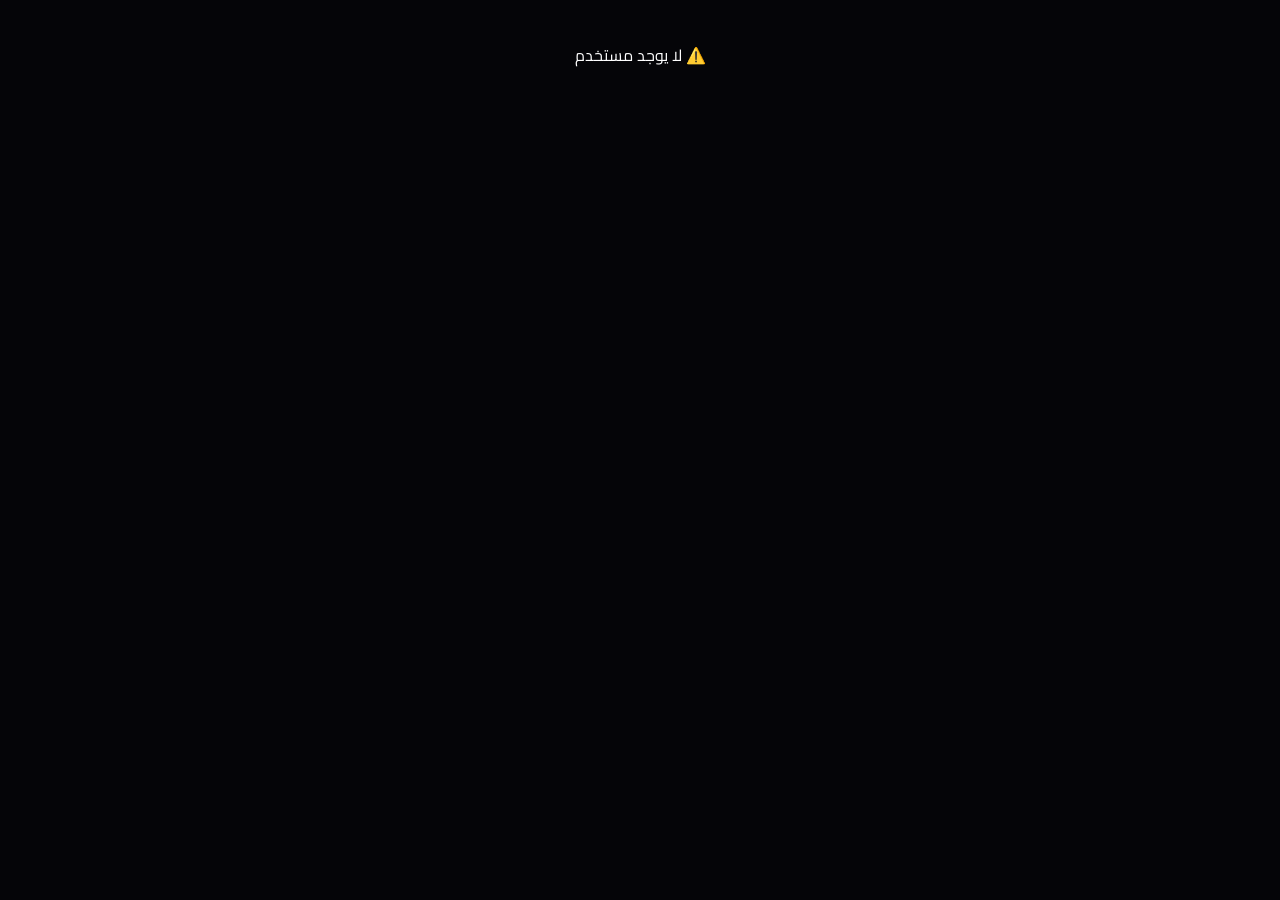
==== commit 33a33114: "Update profile.html" ====
--- a/profile/profile.html
+++ b/profile/profile.html
@@ -4,1514 +4,274 @@
 <meta charset="UTF-8">
 <meta name="viewport" content="width=device-width, initial-scale=1.0, viewport-fit=cover">
 <meta name="theme-color" content="#050508">
-<title>البروفايل — قمر الشام</title>
-
+<title>البروفايل</title>
 <link rel="stylesheet" href="https://cdnjs.cloudflare.com/ajax/libs/font-awesome/6.5.1/css/all.min.css">
 <link href="https://fonts.googleapis.com/css2?family=Cairo:wght@400;700;900&family=Amiri:wght@400;700&display=swap" rel="stylesheet">
-
+<link rel="stylesheet" href="profile.css?v=1">
 <script src="https://www.gstatic.com/firebasejs/9.22.2/firebase-app-compat.js"></script>
 <script src="https://www.gstatic.com/firebasejs/9.22.2/firebase-auth-compat.js"></script>
 <script src="https://www.gstatic.com/firebasejs/9.22.2/firebase-database-compat.js"></script>
-
-<style>
-*{margin:0;padding:0;box-sizing:border-box;-webkit-tap-highlight-color:transparent}
-:root{--gold:#d4af37;--gold-l:#ffd700;--gold-d:#b8860b;--purple:#4a148c;--text:#fff;--dim:#9ca3af;--r:22px;--glow:transparent}
-html,body{background:#050508;color:var(--text);font-family:'Cairo',sans-serif;width:100%;height:100vh;height:100dvh;direction:rtl;overflow:hidden;margin:0}
-
-#app{position:relative;width:100%;height:100%;display:flex;flex-direction:column;overflow:hidden;
-  background:linear-gradient(180deg,#050508,#0a0518 50%,#050508);
-  border:2px solid transparent;
-  background-clip:padding-box;
-  border-radius:var(--r) var(--r) 0 0;
-  box-shadow:0 0 20px rgba(255,215,0,.4),0 0 40px rgba(255,215,0,.2),inset 0 0 40px rgba(255,215,0,.03);
-  animation:appGlow 3s ease-in-out infinite}
-@keyframes appGlow{0%,100%{box-shadow:0 0 20px rgba(255,215,0,.4),0 0 40px rgba(255,215,0,.2),inset 0 0 40px rgba(255,215,0,.03)}
-  50%{box-shadow:0 0 30px rgba(255,215,0,.6),0 0 60px rgba(255,215,0,.3),inset 0 0 60px rgba(255,215,0,.05)}}
-#app.has-glow{box-shadow:0 0 30px 5px var(--glow),0 0 70px 10px var(--glow),inset 0 0 60px rgba(0,0,0,.3);animation:appGlowCustom 2s ease-in-out infinite}
-@keyframes appGlowCustom{0%,100%{box-shadow:0 0 30px 5px var(--glow),0 0 70px 10px var(--glow),inset 0 0 60px rgba(0,0,0,.3)}
-  50%{box-shadow:0 0 50px 10px var(--glow),0 0 110px 20px var(--glow),inset 0 0 80px rgba(0,0,0,.4)}}
-
-/* Cover */
-.cover{position:relative;min-height:250px;overflow:hidden;padding:14px 18px 20px;
-  background:radial-gradient(ellipse at 20% 20%,rgba(212,175,55,.25) 0%,transparent 55%),
-    radial-gradient(ellipse at 80% 40%,rgba(74,20,140,.6) 0%,transparent 55%),
-    radial-gradient(ellipse at 50% 90%,rgba(26,14,46,.9) 0%,transparent 70%),
-    linear-gradient(180deg,#0a0518 0%,#1a0e2e 40%,#0a0518 100%);
-  display:flex;flex-direction:column;align-items:center;justify-content:flex-end;
-  border-radius:calc(var(--r) - 2px) calc(var(--r) - 2px) 0 0;flex-shrink:0;z-index:2}
-.cover::before{content:'';position:absolute;inset:0;
-  background-image:radial-gradient(circle at 15% 20%,rgba(255,215,0,.7) 1.2px,transparent 2px),
-    radial-gradient(circle at 45% 60%,rgba(255,255,255,.5) 1px,transparent 1.8px),
-    radial-gradient(circle at 70% 30%,rgba(255,215,0,.6) 1.2px,transparent 2px),
-    radial-gradient(circle at 85% 75%,rgba(255,255,255,.4) 1px,transparent 1.8px);
-  background-size:200px 200px,180px 180px,220px 220px,160px 160px;
-  animation:coverShift 30s linear infinite;pointer-events:none;z-index:0}
-@keyframes coverShift{to{background-position:200px 200px,-180px 180px,220px -220px,-160px -160px}}
-.cover-img{position:absolute;inset:0;width:100%;height:100%;object-fit:cover;z-index:1;pointer-events:none;opacity:.85}
-.cover-moon{position:absolute;top:14px;left:50%;transform:translateX(-50%);width:76px;height:76px;border-radius:50%;
-  background:radial-gradient(circle at 38% 35%,#fffef0 0%,#fff8dc 15%,#ffec8b 35%,#ffd700 55%,#d4af37 80%,#b8860b 100%);
-  box-shadow:0 0 40px rgba(255,215,0,.8),0 0 80px rgba(255,215,0,.4);z-index:1;animation:moonFloat 6s ease-in-out infinite;pointer-events:none}
-@keyframes moonFloat{0%,100%{transform:translateX(-50%) translateY(0) scale(1)}50%{transform:translateX(-50%) translateY(-5px) scale(1.03)}}
-
-.btn-close{position:absolute;top:12px;right:12px;width:36px;height:36px;border-radius:50%;background:rgba(0,0,0,.88);
-  border:1px solid rgba(212,175,55,.3);color:var(--gold);display:flex;align-items:center;justify-content:center;
-  cursor:pointer;font-size:14px;z-index:10;backdrop-filter:blur(10px);font-family:inherit;font-weight:900}
-.btn-close:active{transform:scale(.9)}
-
-.avatar-cont{position:relative;z-index:10;margin-top:70px;margin-bottom:8px;width:100%;display:flex;justify-content:center}
-.avatar-box{position:relative;width:120px;height:120px;margin:0 auto}
-.avatar-inner{width:100%;height:100%;border-radius:50%;overflow:hidden;
-  background:linear-gradient(135deg,#4a148c,#1a0e2e,#0a0518);
-  box-shadow:0 0 30px rgba(255,215,0,.6),0 0 60px rgba(255,215,0,.3),0 12px 40px rgba(0,0,0,.7);
-  border:3px solid #050508}
-.avatar-inner img{width:100%;height:100%;object-fit:cover;border-radius:50%;display:block}
-
-.header{position:relative;z-index:10;width:100%;display:flex;flex-direction:column;align-items:center;gap:6px;padding:0 12px;text-align:center}
-.role-badge{display:inline-flex;align-items:center;gap:6px;font-size:11px;color:var(--gold-l);font-weight:900;
-  background:linear-gradient(135deg,rgba(212,175,55,.35),rgba(212,175,55,.15));
-  border:1px solid rgba(212,175,55,.3);border-radius:999px;padding:4px 16px;letter-spacing:1px}
-.dot{width:8px;height:8px;border-radius:50%;background:#888}
-.dot.online{background:#00e676;box-shadow:0 0 8px #00e676}
-
-.username{font-size:26px;font-weight:900;color:#fff;text-shadow:0 2px 12px rgba(0,0,0,.95);
-  line-height:1.3;padding:2px 8px;word-break:break-word;position:relative;display:inline-block}
-.username.shimmer{background-size:200% 100%;-webkit-background-clip:text;background-clip:text;
-  -webkit-text-fill-color:transparent;animation:shimmer 3s linear infinite}
-@keyframes shimmer{to{background-position:200% 50%}}
-
-.bio{font-size:13.5px;color:#90caf9;text-shadow:0 1px 8px rgba(0,0,0,.9);font-weight:600;line-height:1.4;
-  max-width:90%;margin:0 auto;font-family:'Amiri',serif;font-style:italic}
-
-.cover-fade{position:absolute;bottom:0;left:0;right:0;height:40px;
-  background:linear-gradient(180deg,transparent,rgba(5,5,8,.95));pointer-events:none;z-index:3}
-
-/* Main */
-.main{flex:1;display:flex;flex-direction:column;overflow:hidden;position:relative;z-index:1}
-
-/* Tabs */
-.tabs{display:flex;gap:4px;padding:7px 10px;background:rgba(5,5,12,.4);
-  backdrop-filter:blur(14px);-webkit-backdrop-filter:blur(14px);
-  border-top:1px solid rgba(212,175,55,.2);border-bottom:1px solid rgba(212,175,55,.2);
-  position:relative;z-index:20;flex-shrink:0}
-.tab{flex:1;padding:8px 4px;background:transparent;border:none;color:var(--dim);font-family:inherit;
-  font-size:10.5px;font-weight:900;cursor:pointer;border-radius:9px;
-  display:flex;flex-direction:column;align-items:center;gap:3px;position:relative;transition:.2s}
-.tab i{font-size:14px}
-.tab.active{color:var(--gold-l);background:rgba(212,175,55,.18)}
-.tab.active::after{content:'';position:absolute;bottom:2px;left:25%;right:25%;height:2px;
-  background:var(--gold-l);border-radius:2px;box-shadow:0 0 8px var(--gold-l)}
-
-/* Scroll */
-.scroll{flex:1;overflow-y:auto;-webkit-overflow-scrolling:touch;scrollbar-width:none}
-.scroll::-webkit-scrollbar{display:none}
-.tab-content{display:none;padding:10px 0}
-.tab-content.active{display:block;animation:fadeIn .35s ease-out}
-@keyframes fadeIn{from{opacity:0;transform:translateY(10px)}to{opacity:1;transform:translateY(0)}}
-
-/* Sections */
-.section{padding:0 12px 12px}
-.section-title{display:flex;justify-content:space-between;align-items:center;margin-bottom:8px;
-  padding-bottom:6px;border-bottom:1px solid rgba(212,175,55,.15)}
-.section-title h3{font-size:12.5px;font-weight:900;color:#fff;display:flex;align-items:center;gap:7px}
-.section-title h3 i{color:var(--gold);font-size:12.5px}
-
-/* Info grid */
-.info-grid{display:grid;grid-template-columns:repeat(2,1fr);gap:8px;
-  background:rgba(5,5,12,.3);backdrop-filter:blur(8px);
-  border:1px solid rgba(212,175,55,.2);border-radius:12px;padding:10px}
-.info-item{display:flex;flex-direction:column;gap:3px;padding:7px 8px;background:rgba(0,0,0,.25);
-  border-radius:8px;min-width:0;position:relative}
-.info-item .ii-label{font-size:10px;color:var(--gold);font-weight:900;display:flex;align-items:center;gap:4px}
-.info-item .ii-value{font-size:12px;color:#fff;font-weight:700;word-break:break-word;
-  overflow:hidden;text-overflow:ellipsis}
-.ii-copy{position:absolute;top:6px;left:6px;background:rgba(255,215,0,.15);border:1px solid rgba(255,215,0,.4);
-  color:#ffd700;width:26px;height:26px;border-radius:6px;font-size:12px;cursor:pointer;padding:0;
-  display:flex;align-items:center;justify-content:center;font-family:inherit}
-
-/* Stats */
-.stats{display:grid;grid-template-columns:repeat(4,1fr);gap:7px;padding:0 12px;margin:10px 0}
-.stat{background:linear-gradient(135deg,rgba(20,15,35,.6),rgba(10,8,20,.7));backdrop-filter:blur(8px);
-  border:1px solid rgba(212,175,55,.3);border-radius:11px;padding:9px 5px;text-align:center;transition:.2s}
-.stat:active{transform:scale(.96)}
-.stat-icon{font-size:15px;margin-bottom:3px;display:block}
-.stat-value{font-size:13px;font-weight:900;color:#fff;display:block}
-.stat-label{font-size:8.5px;color:var(--dim);margin-top:2px;display:block;font-weight:700}
-
-/* Interact */
-.interact{display:flex;justify-content:center;gap:10px;padding:12px 14px 8px;flex-wrap:wrap;
-  background:rgba(5,5,12,.4);border-bottom:1px solid rgba(212,175,55,.15);flex-shrink:0;z-index:3}
-body.owner .interact{display:none}
-.interact button{background:linear-gradient(135deg,rgba(20,15,35,.9),rgba(10,8,20,.95));
-  border:1px solid rgba(212,175,55,.3);border-radius:12px;min-width:52px;height:46px;color:#fff;
-  cursor:pointer;font-size:18px;display:flex;justify-content:center;align-items:center;
-  transition:.2s;padding:0 8px;font-family:inherit;gap:4px}
-.interact button:active{transform:scale(.95)}
-.interact button.active{background:linear-gradient(135deg,rgba(212,175,55,.5),rgba(212,175,55,.25));
-  border-color:var(--gold-l);color:#ffd700;box-shadow:0 0 12px rgba(212,175,55,.5)}
-
-/* Settings */
-.spage{display:none;padding:6px 0 20px;background:rgba(5,5,12,.35);backdrop-filter:blur(12px);
-  min-height:calc(100% - 60px)}
-.spage.active{display:block}
-.spage-hdr{display:flex;align-items:center;gap:10px;padding:8px 12px 14px;
-  border-bottom:1px solid rgba(212,175,55,.15);margin-bottom:12px}
-.spage-back{width:36px;height:36px;border-radius:50%;background:rgba(255,255,255,.06);
-  border:1px solid rgba(212,175,55,.3);color:#ffd700;display:flex;align-items:center;justify-content:center;
-  cursor:pointer;font-size:15px;padding:0;font-family:inherit}
-.spage-title{flex:1;color:#fff;font-size:15px;font-weight:900;display:flex;align-items:center;gap:8px}
-
-.sgroup{background:linear-gradient(135deg,rgba(20,15,35,.5),rgba(10,8,20,.6));backdrop-filter:blur(10px);
-  border:1px solid rgba(212,175,55,.25);border-radius:12px;padding:8px;margin:0 12px 10px}
-.sitem{display:flex;justify-content:space-between;align-items:center;padding:14px 12px;border-radius:10px;
-  background:transparent;border:none;color:#fff;font-family:inherit;font-size:13.5px;font-weight:700;
-  cursor:pointer;width:100%;text-align:right;transition:background .15s;
-  border-bottom:1px solid rgba(255,255,255,.04)}
-.sitem:last-child{border-bottom:none}
-.sitem:active{background:rgba(212,175,55,.15)}
-.sitem-l{display:flex;align-items:center;gap:10px;flex:1}
-.sitem-l i{color:var(--gold);font-size:16px;width:20px;text-align:center}
-.sitem-arrow{color:#666;font-size:14px}
-
-.srow{display:flex;justify-content:space-between;align-items:center;padding:12px 6px;
-  border-bottom:1px solid rgba(255,255,255,.06);font-size:12.5px}
-.srow:last-child{border-bottom:none}
-.srow-lbl{color:#ffab91;font-weight:700}
-.srow-val{color:#fff;font-weight:700;font-size:11.5px}
-.sselect{background:rgba(255,255,255,.08);border:1px solid rgba(212,175,55,.3);color:#fff;
-  padding:5px 10px;border-radius:6px;font-family:inherit;font-size:11.5px;cursor:pointer;outline:none}
-.sselect option{background:#110724}
-
-/* Name pickers */
-.name-preview{margin:0 12px 16px;padding:20px;background:rgba(0,0,0,.4);
-  border:2px dashed rgba(212,175,55,.3);border-radius:12px;text-align:center;min-height:70px;
-  display:flex;align-items:center;justify-content:center}
-.name-grid{display:flex;flex-direction:column;gap:8px;padding:0 12px}
-.ngi{padding:12px 16px;background:rgba(255,255,255,.03);border:1px solid rgba(212,175,55,.2);
-  border-radius:12px;cursor:pointer;text-align:center;transition:.15s;min-height:48px;
-  display:flex;align-items:center;justify-content:center;font-weight:900;font-size:15px}
-.ngi:active{background:rgba(212,175,55,.15)}
-.ngi.selected{background:rgba(212,175,55,.15);border-color:var(--gold-l);box-shadow:0 0 12px rgba(212,175,55,.3)}
-
-/* Frames/Glow */
-.frames-grid{display:grid;grid-template-columns:repeat(3,1fr);gap:10px;padding:0 12px}
-.frame-tile{aspect-ratio:1;position:relative;cursor:pointer;padding:8px;border-radius:12px;
-  background:rgba(0,0,0,.35);border:2px solid transparent;transition:.15s;
-  display:flex;align-items:center;justify-content:center;overflow:hidden}
-.frame-tile.selected{border-color:var(--gold-l);background:rgba(212,175,55,.15);
-  box-shadow:0 0 12px rgba(212,175,55,.4)}
-.frame-avatar{position:relative;width:70%;height:70%;border-radius:50%;display:flex;align-items:center;justify-content:center}
-.frame-avatar img{width:100%;height:100%;object-fit:cover;border-radius:50%;display:block}
-.frame-img{position:absolute;top:50%;left:50%;transform:translate(-50%,-50%);
-  width:145%;height:145%;object-fit:contain;pointer-events:none;z-index:2}
-
-.glow-grid{display:grid;grid-template-columns:repeat(4,1fr);gap:10px;padding:0 12px}
-.glow-tile{aspect-ratio:1;display:flex;align-items:center;justify-content:center;cursor:pointer;
-  padding:6px;border-radius:14px;background:rgba(0,0,0,.3);border:2px solid transparent;transition:.15s}
-.glow-tile.selected{border-color:#ffd700;background:rgba(212,175,55,.1)}
-.glow-circle{width:100%;height:100%;border-radius:50%;border:3px solid rgba(255,255,255,.15);
-  background:#0a0a15;position:relative}
-
-/* Danger/Upload */
-.danger-btn{width:100%;padding:12px;background:linear-gradient(135deg,rgba(255,68,68,.25),rgba(255,68,68,.1));
-  border:1px solid rgba(255,68,68,.5);color:#ff7777;border-radius:10px;font-family:inherit;font-size:13px;
-  font-weight:900;cursor:pointer;display:flex;align-items:center;justify-content:center;gap:8px;
-  margin-bottom:8px;transition:.2s}
-.danger-btn:active{transform:scale(.98)}
-.upload-btn{width:100%;padding:14px;background:linear-gradient(135deg,rgba(132,204,22,.2),rgba(132,204,22,.08));
-  border:1px solid rgba(132,204,22,.5);color:#a3e635;border-radius:10px;font-family:inherit;font-size:13px;
-  font-weight:900;cursor:pointer;display:flex;align-items:center;justify-content:center;gap:8px;
-  margin-bottom:10px;transition:.2s}
-.upload-btn:active{transform:scale(.98)}
-
-.img-preview{width:100%;max-width:220px;aspect-ratio:1;margin:0 auto 14px;border-radius:16px;overflow:hidden;
-  background:rgba(0,0,0,.4);border:2px solid rgba(212,175,55,.3);display:flex;align-items:center;justify-content:center}
-.img-preview img{width:100%;height:100%;object-fit:cover;display:block}
-.img-preview.cover-preview{aspect-ratio:auto;max-width:100%;height:200px}
-
-/* Action buttons */
-.acat{margin-bottom:14px;padding:0 12px}
-.acat-title{font-size:11px;color:var(--gold);font-weight:900;letter-spacing:1px;margin-bottom:8px;
-  padding:0 4px;opacity:.85}
-.abtn{width:100%;padding:12px 14px;background:linear-gradient(135deg,rgba(20,15,35,.55),rgba(10,8,20,.65));
-  backdrop-filter:blur(6px);border:1px solid rgba(212,175,55,.25);border-radius:10px;color:#fff;
-  font-family:inherit;font-size:12.5px;font-weight:700;cursor:pointer;display:flex;align-items:center;
-  gap:10px;margin-bottom:6px;text-align:right;transition:.15s}
-.abtn:active{background:rgba(212,175,55,.2)}
-.abtn i{font-size:15px;color:var(--gold-l);width:20px;text-align:center}
-.abtn.danger{border-color:rgba(255,68,68,.4);color:#ff9999}
-.abtn.danger i{color:#ff6666}
-
-/* Poetry */
-.poetry{margin:16px 12px 20px;padding:20px 18px;border-radius:14px;text-align:center;
-  min-height:80px;background-size:cover;background-position:center;position:relative}
-.poetry-text{font-family:'Amiri',serif;font-style:italic;font-size:16px;color:#fff;line-height:1.8;
-  text-shadow:0 2px 8px rgba(0,0,0,.95);white-space:pre-wrap;word-wrap:break-word;margin-bottom:10px}
-.poetry-author{font-size:12px;color:var(--gold);font-weight:900;text-shadow:0 1px 6px rgba(0,0,0,.95)}
-.poetry-attach{max-width:100%;max-height:240px;border-radius:10px;margin-top:12px;display:block;margin-left:auto;margin-right:auto}
-.poetry.empty{display:none}
-
-/* Modal */
-.modal{position:fixed;inset:0;background:rgba(0,0,0,.85);display:none;justify-content:center;
-  align-items:center;z-index:10000;padding:15px}
-.modal.active{display:flex}
-.modal-c{background:#110724;border:2px solid var(--gold);padding:18px;border-radius:16px;
-  width:90%;max-width:420px;text-align:center;display:flex;flex-direction:column;gap:10px;
-  max-height:85vh;overflow-y:auto}
-.modal-c h3{color:var(--gold);font-size:15px;font-weight:900}
-.modal-c input,.modal-c select,.modal-c textarea{width:100%;padding:10px 12px;background:rgba(255,255,255,.08);
-  border:1px solid var(--gold);border-radius:8px;color:#fff;font-size:13px;outline:none;
-  text-align:right;font-family:inherit;box-sizing:border-box}
-.modal-btns{display:flex;justify-content:center;gap:8px;margin-top:5px;flex-wrap:wrap}
-.modal-c button{background:var(--gold);color:#030108;border:none;padding:9px 18px;font-weight:900;
-  border-radius:8px;cursor:pointer;font-size:12px;font-family:inherit}
-.modal-c button.cancel{background:rgba(255,255,255,.15);color:#fff}
-
-/* Loading */
-.loading{padding:40px;text-align:center;color:#888;font-size:13px}
-
-/* Music player */
-.music-mini{position:relative;z-index:10;width:40px;height:40px;border-radius:50%;
-  background:linear-gradient(135deg,rgba(212,175,55,.9),rgba(184,134,11,.9));
-  border:2px solid #ffd700;color:#050508;display:none;align-items:center;justify-content:center;
-  cursor:pointer;font-size:15px;margin:0 auto 10px;box-shadow:0 4px 20px rgba(255,215,0,.5);
-  padding:0;font-family:inherit}
-.music-mini.playing{animation:musicPulse 1.5s infinite}
-@keyframes musicPulse{50%{box-shadow:0 6px 35px rgba(255,215,0,1)}}
-body.visitor .music-mini{display:flex}
-
-/* Hidden inputs */
-input[type=file]{display:none}
-
-@media (max-width:400px){
-  .cover{min-height:230px}.cover-moon{width:66px;height:66px}
-  .avatar-cont{margin-top:60px}.avatar-box{width:106px;height:106px}
-  .username{font-size:24px}.bio{font-size:12.5px}
-  .stats{grid-template-columns:repeat(4,1fr);gap:5px}
-  .info-grid{grid-template-columns:1fr}
-  .frames-grid{grid-template-columns:repeat(3,1fr)}
-}
-</style>
 </head>
 <body>
 
-<input type="file" id="f-avatar" accept="image/*">
-<input type="file" id="f-cover" accept="image/*">
-<input type="file" id="f-frame">
-<input type="file" id="f-music" accept="audio/*">
-<input type="file" id="f-poetry-bg" accept="image/*">
-<input type="file" id="f-poetry-att" accept="image/*">
-
-<div id="app">
-
-  <!-- Cover -->
-  <div class="cover">
+<input type="file" id="avatar-file-input" accept="image/*" style="display:none">
+<input type="file" id="cover-file-input" accept="image/*" style="display:none">
+<input type="file" id="music-file-input" accept="audio/*" style="display:none">
+<input type="file" id="poetry-bg-input" accept="image/*" style="display:none">
+<input type="file" id="poetry-attach-input" accept="image/*" style="display:none">
+
+<div class="profile" id="profile-container">
+
+  <div class="cover" id="profile-cover-box">
     <div class="cover-moon"></div>
-    <img class="cover-img" id="cover-img" style="display:none" alt="">
-    <button class="btn-close" id="btn-close">✕</button>
+    <img src="" class="cover-img" id="profile-cover-img" style="display:none" alt="">
+    <button type="button" id="btn-collapse-info" title="طي">👁️</button>
+    <button type="button" id="btn-close" title="إغلاق">✕</button>
     <div class="avatar-cont">
       <div class="avatar-box" id="avatar-box">
-        <div class="avatar-inner"><img id="avatar-img" src="https://ui-avatars.com/api/?name=U&background=333&color=fff" alt=""></div>
-        <div id="active-frame"></div>
-      </div>
-    </div>
-    <button class="music-mini" id="music-mini" type="button"><i class="fas fa-play"></i></button>
+        <div class="avatar">
+          <img src="https://ui-avatars.com/api/?name=User&background=333&color=fff" id="profile-avatar-img" alt="">
+        </div>
+        <div id="activeAvatarFrame"></div>
+      </div>
+    </div>
+    <button class="music-toggle-mini" id="music-btn-mini" style="display:none" type="button">
+      <i class="fas fa-play"></i>
+    </button>
     <div class="header">
-      <div class="role-badge"><span class="dot" id="status-dot"></span><span id="role-text">👤 User</span></div>
-      <div style="display:flex;align-items:center;justify-content:center;gap:6px;width:100%;padding:2px 0">
-        <div class="username" id="username">—</div>
-      </div>
-      <div class="bio" id="bio">❋ نجوم الشام ❋</div>
+      <div class="role">
+        <span class="status-dot" id="status-dot"></span>
+        <span id="role-text">👤 User</span>
+      </div>
+      <div class="user-cont">
+        <div class="username" id="profile-username">مستخدم</div>
+        <span class="edit-pen owner-only" id="btn-edit-username" title="تعديل">✏️</span>
+      </div>
+      <div class="user-cont">
+        <div class="bio" id="profile-bio">❋ نجوم الشام ❋</div>
+        <span class="edit-pen owner-only" id="btn-edit-bio" title="تعديل">✏️</span>
+      </div>
     </div>
     <div class="cover-fade"></div>
   </div>
 
-  <!-- Interact (visitor only) -->
-  <div class="interact">
-    <button id="btn-heart" type="button" title="إعجاب">❤️</button>
-    <button id="btn-mail" type="button" title="رسالة">💬</button>
-    <button id="btn-friend" type="button" title="صديق">➕</button>
-    <button id="btn-block" type="button" title="حظر">🚫</button>
-    <button id="btn-admin" type="button" style="display:none" title="أوامر">⚔️</button>
-  </div>
-
-  <div class="main">
-    <div class="tabs" id="tabs"></div>
-    <div class="scroll" id="scroll">
-
-      <!-- Home -->
-      <div class="tab-content active" data-c="home">
+  <div class="interact-btns visitor-only">
+    <button type="button" id="btn-heart" title="إعجاب">❤️</button>
+    <button type="button" id="btn-mail" title="رسالة">💬</button>
+    <button type="button" id="btn-friend" title="صديق">➕</button>
+    <button type="button" id="btn-block" title="حظر">🚫</button>
+    <button type="button" id="btn-admin-actions" style="display:none" title="أوامر">⚔️</button>
+  </div>
+
+  <div class="main-content">
+    <div id="profile-bg-layer" class="profile-bg-layer"></div>
+    <div class="tabs" id="tabsBar"></div>
+    <div class="scroll-box" id="scroll-box">
+
+      <div class="tab-content active" data-content="home">
         <div class="section">
           <div class="section-title"><h3><i class="fas fa-info-circle"></i> معلومات</h3></div>
           <div class="info-grid" id="info-grid"></div>
         </div>
         <div class="stats">
-          <div class="stat"><span class="stat-icon">❤️</span><span class="stat-value" id="s-likes">0</span><span class="stat-label">إعجاب</span></div>
-          <div class="stat"><span class="stat-icon">👥</span><span class="stat-value" id="s-friends">0</span><span class="stat-label">صديق</span></div>
-          <div class="stat"><span class="stat-icon">🏆</span><span class="stat-value" id="s-ach">0</span><span class="stat-label">إنجاز</span></div>
-          <div class="stat"><span class="stat-icon">🎁</span><span class="stat-value" id="s-gifts">0</span><span class="stat-label">هدية</span></div>
-        </div>
-        <div class="section" id="visitors-section" style="display:none">
-          <div class="section-title"><h3><i class="fas fa-eye"></i> آخر الزوار والمعجبون</h3></div>
-          <div id="visitors-list" style="display:flex;flex-wrap:wrap;gap:6px;padding:4px"></div>
-        </div>
-      </div>
-
-      <!-- Moments -->
-      <div class="tab-content" data-c="moments">
+          <div class="stat"><span class="stat-icon">❤️</span><span class="stat-value" id="stat-likes">0</span><span class="stat-label">إعجاب</span></div>
+          <div class="stat"><span class="stat-icon">👥</span><span class="stat-value" id="stat-friends">0</span><span class="stat-label">صديق</span></div>
+          <div class="stat"><span class="stat-icon">🏆</span><span class="stat-value" id="stat-achievements">0</span><span class="stat-label">إنجاز</span></div>
+          <div class="stat"><span class="stat-icon">🎁</span><span class="stat-value" id="stat-gifts">0</span><span class="stat-label">هدية</span></div>
+        </div>
+        <div class="section owner-only" id="visitors-section" style="display:none">
+          <div class="section-title"><h3><i class="fas fa-eye"></i> آخر الزوار</h3></div>
+          <div class="visitors-row" id="visitors-container"></div>
+        </div>
+      </div>
+
+      <div class="tab-content" data-content="moments">
         <div class="section">
           <div class="section-title"><h3><i class="fas fa-camera"></i> اللحظات</h3></div>
-          <div id="moments-list" style="text-align:center;color:#888;padding:20px;font-size:12px">لا توجد لحظات</div>
-        </div>
-      </div>
-
-      <!-- Friends -->
-      <div class="tab-content" data-c="friends">
+          <div class="moments-grid" id="moments-grid"></div>
+        </div>
+      </div>
+
+      <div class="tab-content" data-content="friends">
         <div class="section">
           <div class="section-title"><h3><i class="fas fa-users"></i> الأصدقاء</h3></div>
-          <div id="friends-list" style="display:grid;grid-template-columns:repeat(auto-fill,minmax(80px,1fr));gap:10px;padding:0 12px"></div>
-        </div>
-      </div>
-
-      <!-- Settings (owner only) -->
-      <div class="tab-content" data-c="settings" id="tab-settings">
-
-        <div class="spage active" data-p="main">
-          <div class="sgroup">
-            <button class="sitem" data-open="name"><span class="sitem-l"><i class="fas fa-signature"></i> الاسم</span><span class="sitem-arrow">◀</span></button>
-            <button class="sitem" data-open="images"><span class="sitem-l"><i class="fas fa-image"></i> الصور والمظهر</span><span class="sitem-arrow">◀</span></button>
-            <button class="sitem" data-open="music"><span class="sitem-l"><i class="fas fa-music"></i> الموسيقى</span><span class="sitem-arrow">◀</span></button>
-            <button class="sitem" data-open="poetry"><span class="sitem-l"><i class="fas fa-feather-alt"></i> الشعر</span><span class="sitem-arrow">◀</span></button>
-            <button class="sitem" data-open="privacy"><span class="sitem-l"><i class="fas fa-lock"></i> الخصوصية</span><span class="sitem-arrow">◀</span></button>
-            <button class="sitem" data-open="danger"><span class="sitem-l" style="color:#ff8888"><i class="fas fa-exclamation-triangle" style="color:#ff6666"></i> إجراءات حساسة</span><span class="sitem-arrow">◀</span></button>
-          </div>
-        </div>
-
-        <div class="spage" data-p="name">
-          <div class="spage-hdr"><button class="spage-back" data-back>←</button><div class="spage-title">🎨 الاسم</div></div>
-          <div class="sgroup">
-            <button class="sitem" data-open="name-color"><span class="sitem-l">لون الاسم</span><span class="sitem-arrow">◀</span></button>
-            <button class="sitem" data-open="name-gradient"><span class="sitem-l">تدرج الاسم</span><span class="sitem-arrow">◀</span></button>
-            <button class="sitem" data-open="name-bg-color"><span class="sitem-l">خلفية الاسم (لون)</span><span class="sitem-arrow">◀</span></button>
-            <button class="sitem" data-open="name-bg-gradient"><span class="sitem-l">خلفية الاسم (تدرج)</span><span class="sitem-arrow">◀</span></button>
-          </div>
-        </div>
-
-        <div class="spage" data-p="name-color">
-          <div class="spage-hdr"><button class="spage-back" data-back>←</button><div class="spage-title">🎨 لون الاسم</div></div>
-          <div class="name-preview"><span id="prev-nc" style="font-size:22px;font-weight:900"></span></div>
-          <div class="name-grid" id="grid-nc"></div>
-          <div style="padding:20px 12px 0"><button class="danger-btn" id="rm-nc">🗑️ إزالة</button></div>
-        </div>
-
-        <div class="spage" data-p="name-gradient">
-          <div class="spage-hdr"><button class="spage-back" data-back>←</button><div class="spage-title">🌈 تدرج الاسم</div></div>
-          <div class="name-preview"><span id="prev-ng" style="font-size:22px;font-weight:900"></span></div>
-          <div class="name-grid" id="grid-ng"></div>
-          <div style="padding:20px 12px 0"><button class="danger-btn" id="rm-ng">🗑️ إزالة</button></div>
-        </div>
-
-        <div class="spage" data-p="name-bg-color">
-          <div class="spage-hdr"><button class="spage-back" data-back>←</button><div class="spage-title">🎨 خلفية الاسم</div></div>
-          <div class="name-preview"><span id="prev-nbc" style="font-size:22px;font-weight:900"></span></div>
-          <div class="name-grid" id="grid-nbc"></div>
-          <div style="padding:20px 12px 0"><button class="danger-btn" id="rm-nbc">🗑️ إزالة</button></div>
-        </div>
-
-        <div class="spage" data-p="name-bg-gradient">
-          <div class="spage-hdr"><button class="spage-back" data-back>←</button><div class="spage-title">🌈 خلفية الاسم (تدرج)</div></div>
-          <div class="name-preview"><span id="prev-nbg" style="font-size:22px;font-weight:900"></span></div>
-          <div class="name-grid" id="grid-nbg"></div>
-          <div style="padding:20px 12px 0"><button class="danger-btn" id="rm-nbg">🗑️ إزالة</button></div>
-        </div>
-
-        <div class="spage" data-p="images">
-          <div class="spage-hdr"><button class="spage-back" data-back>←</button><div class="spage-title">🖼️ الصور والمظهر</div></div>
-          <div class="sgroup">
-            <button class="sitem" data-open="avatar-page"><span class="sitem-l">الصورة الشخصية</span><span class="sitem-arrow">◀</span></button>
-            <button class="sitem" data-open="cover-page"><span class="sitem-l">الغلاف</span><span class="sitem-arrow">◀</span></button>
-            <button class="sitem" data-open="frame-page"><span class="sitem-l">إطار الأفاتار</span><span class="sitem-arrow">◀</span></button>
-            <button class="sitem" data-open="glow-page"><span class="sitem-l">توهج البروفايل</span><span class="sitem-arrow">◀</span></button>
-          </div>
-        </div>
-
-        <div class="spage" data-p="avatar-page">
-          <div class="spage-hdr"><button class="spage-back" data-back>←</button><div class="spage-title">🖼️ الصورة الشخصية</div></div>
-          <div class="img-preview" id="avatar-prev"><img src="" id="avatar-prev-img" alt=""></div>
-          <div style="padding:0 12px">
-            <button class="upload-btn" id="up-avatar">📤 رفع صورة جديدة</button>
-            <button class="danger-btn" id="rm-avatar">🗑️ إزالة الصورة</button>
-          </div>
-        </div>
-
-        <div class="spage" data-p="cover-page">
-          <div class="spage-hdr"><button class="spage-back" data-back>←</button><div class="spage-title">🖼️ الغلاف</div></div>
-          <div class="img-preview cover-preview" id="cover-prev"><img src="" id="cover-prev-img" alt=""></div>
-          <div style="padding:0 12px">
-            <button class="upload-btn" id="up-cover">📤 رفع غلاف جديد</button>
-            <button class="danger-btn" id="rm-cover">🗑️ إزالة الغلاف</button>
-          </div>
-        </div>
-
-        <div class="spage" data-p="frame-page">
-          <div class="spage-hdr"><button class="spage-back" data-back>←</button><div class="spage-title">✨ إطار الأفاتار</div></div>
-          <div class="frames-grid" id="frames-grid"></div>
-          <div style="padding:20px 12px 0"><button class="danger-btn" id="rm-frame">🗑️ إزالة الإطار</button></div>
-        </div>
-
-        <div class="spage" data-p="glow-page">
-          <div class="spage-hdr"><button class="spage-back" data-back>←</button><div class="spage-title">✨ توهج البروفايل</div></div>
-          <div class="glow-grid" id="glow-grid"></div>
-          <div style="padding:20px 12px 0"><button class="danger-btn" id="rm-glow">🗑️ إزالة التوهج</button></div>
-        </div>
-
-        <div class="spage" data-p="music">
-          <div class="spage-hdr"><button class="spage-back" data-back>←</button><div class="spage-title">🎵 الموسيقى</div></div>
-          <div class="sgroup">
-            <div class="srow"><span class="srow-lbl">الحالة</span><span class="srow-val" id="music-status">لا يوجد</span></div>
-          </div>
-          <div style="padding:0 12px">
-            <button class="upload-btn" id="up-music">📤 رفع موسيقى</button>
-            <button class="danger-btn" id="rm-music">🗑️ إزالة الموسيقى</button>
-          </div>
-        </div>
-
-        <div class="spage" data-p="poetry">
-          <div class="spage-hdr"><button class="spage-back" data-back>←</button><div class="spage-title">📝 الشعر</div></div>
+          <div class="friends-grid" id="friends-grid-container"></div>
+        </div>
+      </div>
+
+      <div class="tab-content" data-content="settings">
+        <div class="settings-page active" data-page="main">
+          <div class="settings-group">
+            <button class="settings-group-item" data-open-page="name"><span class="sgi-label"><i class="fas fa-signature"></i> الاسم</span><span class="sgi-arrow">◀</span></button>
+            <button class="settings-group-item" data-open-page="images"><span class="sgi-label"><i class="fas fa-image"></i> الصور والمظهر</span><span class="sgi-arrow">◀</span></button>
+            <button class="settings-group-item" data-open-page="music"><span class="sgi-label"><i class="fas fa-music"></i> الموسيقى</span><span class="sgi-arrow">◀</span></button>
+            <button class="settings-group-item" data-open-page="poetry"><span class="sgi-label"><i class="fas fa-feather-alt"></i> الشعر</span><span class="sgi-arrow">◀</span></button>
+            <button class="settings-group-item" data-open-page="privacy"><span class="sgi-label"><i class="fas fa-lock"></i> الخصوصية</span><span class="sgi-arrow">◀</span></button>
+            <button class="settings-group-item" data-open-page="danger"><span class="sgi-label" style="color:#ff8888"><i class="fas fa-exclamation-triangle" style="color:#ff6666"></i> إجراءات حساسة</span><span class="sgi-arrow">◀</span></button>
+          </div>
+        </div>
+
+        <div class="settings-page" data-page="name">
+          <div class="settings-subpage-header">
+            <button class="settings-back-btn" data-back>←</button>
+            <div class="settings-subpage-title">🎨 الاسم</div>
+          </div>
+          <div class="settings-group">
+            <button class="settings-group-item" data-open-page="name-color"><span class="sgi-label">لون الاسم</span><span class="sgi-arrow">◀</span></button>
+            <button class="settings-group-item" data-open-page="name-gradient"><span class="sgi-label">تدرج الاسم</span><span class="sgi-arrow">◀</span></button>
+            <button class="settings-group-item" data-open-page="name-bg-color"><span class="sgi-label">خلفية الاسم (لون)</span><span class="sgi-arrow">◀</span></button>
+            <button class="settings-group-item" data-open-page="name-bg-gradient"><span class="sgi-label">خلفية الاسم (تدرج)</span><span class="sgi-arrow">◀</span></button>
+          </div>
+        </div>
+
+        <div class="settings-page" data-page="name-color">
+          <div class="settings-subpage-header"><button class="settings-back-btn" data-back>←</button><div class="settings-subpage-title">🎨 لون الاسم</div></div>
+          <div class="name-preview-box"><span class="name-styled" id="name-preview-color">—</span></div>
+          <div class="name-grid" id="name-color-grid"></div>
+          <div style="padding:20px 12px 0"><button class="danger-btn" id="remove-name-color">🗑️ إزالة</button></div>
+        </div>
+
+        <div class="settings-page" data-page="name-gradient">
+          <div class="settings-subpage-header"><button class="settings-back-btn" data-back>←</button><div class="settings-subpage-title">🌈 تدرج الاسم</div></div>
+          <div class="name-preview-box"><span class="name-styled" id="name-preview-gradient">—</span></div>
+          <div class="name-grid" id="name-gradient-grid"></div>
+          <div style="padding:20px 12px 0"><button class="danger-btn" id="remove-name-gradient">🗑️ إزالة</button></div>
+        </div>
+
+        <div class="settings-page" data-page="name-bg-color">
+          <div class="settings-subpage-header"><button class="settings-back-btn" data-back>←</button><div class="settings-subpage-title">🎨 خلفية الاسم</div></div>
+          <div class="name-preview-box"><span class="name-styled" id="name-preview-bg-color">—</span></div>
+          <div class="name-grid" id="name-bg-color-grid"></div>
+          <div style="padding:20px 12px 0"><button class="danger-btn" id="remove-name-bg-color">🗑️ إزالة</button></div>
+        </div>
+
+        <div class="settings-page" data-page="name-bg-gradient">
+          <div class="settings-subpage-header"><button class="settings-back-btn" data-back>←</button><div class="settings-subpage-title">🌈 خلفية الاسم (تدرج)</div></div>
+          <div class="name-preview-box"><span class="name-styled" id="name-preview-bg-gradient">—</span></div>
+          <div class="name-grid" id="name-bg-gradient-grid"></div>
+          <div style="padding:20px 12px 0"><button class="danger-btn" id="remove-name-bg-gradient">🗑️ إزالة</button></div>
+        </div>
+
+        <div class="settings-page" data-page="images">
+          <div class="settings-subpage-header"><button class="settings-back-btn" data-back>←</button><div class="settings-subpage-title">🖼️ الصور والمظهر</div></div>
+          <div class="settings-group">
+            <button class="settings-group-item" data-open-page="avatar-page"><span class="sgi-label">الصورة الشخصية</span><span class="sgi-arrow">◀</span></button>
+            <button class="settings-group-item" data-open-page="cover-page"><span class="sgi-label">الغلاف</span><span class="sgi-arrow">◀</span></button>
+            <button class="settings-group-item" data-open-page="frame-page"><span class="sgi-label">إطار الأفاتار</span><span class="sgi-arrow">◀</span></button>
+            <button class="settings-group-item" data-open-page="glow-page"><span class="sgi-label">توهج البروفايل</span><span class="sgi-arrow">◀</span></button>
+          </div>
+        </div>
+
+        <div class="settings-page" data-page="avatar-page">
+          <div class="settings-subpage-header"><button class="settings-back-btn" data-back>←</button><div class="settings-subpage-title">🖼️ الصورة</div></div>
+          <div class="img-preview"><img src="" id="avatar-preview-img" alt=""></div>
+          <div style="padding:0 12px">
+            <button class="upload-btn" id="btn-upload-avatar">📤 رفع صورة</button>
+            <button class="danger-btn" id="btn-remove-avatar">🗑️ إزالة</button>
+          </div>
+        </div>
+
+        <div class="settings-page" data-page="cover-page">
+          <div class="settings-subpage-header"><button class="settings-back-btn" data-back>←</button><div class="settings-subpage-title">🖼️ الغلاف</div></div>
+          <div class="img-preview cover-preview"><img src="" id="cover-preview-img" alt=""></div>
+          <div style="padding:0 12px">
+            <button class="upload-btn" id="btn-upload-cover">📤 رفع غلاف</button>
+            <button class="danger-btn" id="btn-remove-cover">🗑️ إزالة</button>
+          </div>
+        </div>
+
+        <div class="settings-page" data-page="frame-page">
+          <div class="settings-subpage-header"><button class="settings-back-btn" data-back>←</button><div class="settings-subpage-title">✨ الإطار</div></div>
+          <div class="frames-grid" id="frames-grid-container"></div>
+          <div style="padding:20px 12px 0"><button class="danger-btn" id="btn-remove-frame">🗑️ إزالة الإطار</button></div>
+        </div>
+
+        <div class="settings-page" data-page="glow-page">
+          <div class="settings-subpage-header"><button class="settings-back-btn" data-back>←</button><div class="settings-subpage-title">✨ التوهج</div></div>
+          <div class="glow-grid" id="glow-grid-container"></div>
+          <div style="padding:20px 12px 0"><button class="danger-btn" id="btn-remove-glow">🗑️ إزالة</button></div>
+        </div>
+
+        <div class="settings-page" data-page="music">
+          <div class="settings-subpage-header"><button class="settings-back-btn" data-back>←</button><div class="settings-subpage-title">🎵 الموسيقى</div></div>
+          <div class="settings-group">
+            <div class="settings-row"><span class="sr-label">الحالة</span><span class="sr-value" id="music-status">لا يوجد</span></div>
+          </div>
+          <div style="padding:0 12px">
+            <button class="upload-btn" id="btn-upload-music">📤 رفع موسيقى</button>
+            <button class="danger-btn" id="btn-remove-music">🗑️ إزالة</button>
+          </div>
+        </div>
+
+        <div class="settings-page" data-page="poetry">
+          <div class="settings-subpage-header"><button class="settings-back-btn" data-back>←</button><div class="settings-subpage-title">📝 الشعر</div></div>
           <div style="padding:0 12px 12px">
             <label style="display:block;color:#ffd700;font-size:12px;font-weight:900;margin-bottom:8px">النص (500 حرف)</label>
             <textarea id="poetry-input" maxlength="500" placeholder="اكتب بيتاً..." style="width:100%;min-height:120px;padding:12px;background:rgba(255,255,255,.06);border:1px solid rgba(215,175,55,.3);border-radius:10px;color:#fff;font-family:inherit;font-size:13px;resize:vertical;box-sizing:border-box"></textarea>
-          </div>
-          <div style="padding:0 12px">
-            <button class="upload-btn" id="save-poetry">💾 حفظ الشعر</button>
-            <button class="danger-btn" id="rm-poetry">🗑️ حذف الشعر</button>
-          </div>
-        </div>
-
-        <div class="spage" data-p="privacy">
-          <div class="spage-hdr"><button class="spage-back" data-back>←</button><div class="spage-title">🔒 الخصوصية</div></div>
-          <div class="sgroup" id="privacy-list"></div>
-        </div>
-
-        <div class="spage" data-p="danger">
-          <div class="spage-hdr"><button class="spage-back" data-back>←</button><div class="spage-title">⚠️ إجراءات حساسة</div></div>
+            <div style="color:#888;font-size:11px;text-align:left;margin-top:4px"><span id="poetry-char-count">0</span> / 500</div>
+          </div>
+          <div style="padding:0 12px 12px">
+            <label style="display:block;color:#ffd700;font-size:12px;font-weight:900;margin-bottom:8px">خلفية الشعر (اختياري)</label>
+            <div id="poetry-bg-preview" class="img-preview" style="max-width:120px;height:120px;margin:0 0 10px"></div>
+            <button class="upload-btn" id="btn-upload-poetry-bg">📤 رفع خلفية</button>
+            <button class="danger-btn" id="btn-remove-poetry-bg">🗑️ إزالة الخلفية</button>
+          </div>
+          <div style="padding:0 12px 12px">
+            <label style="display:block;color:#ffd700;font-size:12px;font-weight:900;margin-bottom:8px">صورة مرفقة (اختياري)</label>
+            <div id="poetry-attach-preview" class="img-preview" style="max-width:120px;height:120px;margin:0 0 10px"></div>
+            <button class="upload-btn" id="btn-upload-poetry-attach">📤 رفع صورة</button>
+            <button class="danger-btn" id="btn-remove-poetry-attach">🗑️ إزالة المرفقة</button>
+          </div>
+          <div style="padding:0 12px">
+            <button class="upload-btn" id="btn-save-poetry" style="background:linear-gradient(135deg,rgba(255,215,0,.3),rgba(255,215,0,.1));border-color:#ffd700;color:#ffd700">💾 حفظ</button>
+            <button class="danger-btn" id="btn-remove-poetry">🗑️ حذف الكل</button>
+          </div>
+        </div>
+
+        <div class="settings-page" data-page="privacy">
+          <div class="settings-subpage-header"><button class="settings-back-btn" data-back>←</button><div class="settings-subpage-title">🔒 الخصوصية</div></div>
+          <div class="settings-group" id="privacy-container"></div>
+        </div>
+
+        <div class="settings-page" data-page="danger">
+          <div class="settings-subpage-header"><button class="settings-back-btn" data-back>←</button><div class="settings-subpage-title">⚠️ حساسة</div></div>
           <div style="padding:12px">
-            <button class="danger-btn" id="btn-logout">🚪 تسجيل الخروج</button>
-          </div>
-        </div>
-      </div>
-
-      <!-- Admin (visitor + admin only) -->
-      <div class="tab-content" data-c="admin">
-        <div class="section" id="admin-actions"></div>
-      </div>
-
-      <!-- Poetry section -->
-      <div class="poetry empty" id="poetry-sec">
-        <div class="poetry-text" id="poetry-text"></div>
+            <button class="danger-btn warning" id="btn-logout">🚪 تسجيل الخروج</button>
+            <button class="danger-btn" id="btn-delete-account">🗑️ حذف الحساب</button>
+          </div>
+        </div>
+      </div>
+
+      <div class="tab-content" data-content="admin">
+        <div class="section" id="admin-actions-container"></div>
+      </div>
+
+      <div class="poetry-section empty" id="poetry-section">
+        <div class="poetry-text" id="poetry-display"></div>
         <div class="poetry-author" id="poetry-author"></div>
+        <img class="poetry-attachment" id="poetry-attachment" style="display:none" alt="">
       </div>
 
     </div>
   </div>
 </div>
 
-<div class="modal" id="modal">
+<div class="modal" id="app-modal">
   <div class="modal-c">
-    <h3 id="m-title">عنوان</h3>
-    <p id="m-text"></p>
-    <div id="m-dyn"></div>
+    <h3 id="modal-title">عنوان</h3>
+    <p id="modal-text"></p>
+    <div id="modal-dyn"></div>
     <div class="modal-btns">
-      <button id="m-ok">موافق</button>
-      <button class="cancel" id="m-cancel">إلغاء</button>
+      <button id="modal-ok">موافق</button>
+      <button class="cancel" id="modal-cancel">إلغاء</button>
     </div>
   </div>
 </div>
 
-<audio id="music-audio" loop preload="none"></audio>
-
-<script>
-(function(){
-'use strict';
-
-// ═══════════ Firebase ═══════════
-var cfg = null;
-try {
-  if (window.parent && window.parent.firebase && window.parent.firebase.apps && window.parent.firebase.apps.length) {
-    cfg = window.parent.firebase.apps[0].options;
-  }
-} catch(e){}
-
-if (!cfg) {
-  // fallback
-  cfg = {
-    apiKey: "AIzaSyC9jVjVdJ5hPEHjHVf2nUiVvVOwxL3wFAM",
-    authDomain: "qamaralshamtest.firebaseapp.com",
-    databaseURL: "https://qamaralshamtest-default-rtdb.europe-west1.firebasedatabase.app",
-    projectId: "qamaralshamtest",
-    storageBucket: "qamaralshamtest.appspot.com",
-    messagingSenderId: "8850098271"
-  };
-}
-if (!firebase.apps.length) firebase.initializeApp(cfg);
-var db = firebase.database();
-var auth = firebase.auth();
-
-// ═══════════ Constants ═══════════
-var ROOMS = {
-  general:{id:'general',name:'الروم العام',icon:'🌍'},quiz:{id:'quiz',name:'روم المسابقات',icon:'🎯'},
-  islamic:{id:'islamic',name:'روم الإسلاميات',icon:'🕌'},royal:{id:'royal',name:'السويت الملكي',icon:'👑'},
-  candy:{id:'candy',name:'كانديز',icon:'🍫'},studio:{id:'studio',name:'استديو التسجيل',icon:'🎙️'},
-  gaza:{id:'gaza',name:'غزة العزة',icon:'🇵🇸'},sham:{id:'sham',name:'ليالي الشام',icon:'🌙'},
-  bot_training:{id:'bot_training',name:'تدريب البوت',icon:'🤖'},jail:{id:'jail',name:'السجن',icon:'🚔'}
-};
-var RANKS = {'King':100,'Bot':99,'Queen':95,'Master Owner':90,'Room Owner':85,'Grand Owner':80,'Owner':75,'Super Admin':70,'Admin':65,'Premium':60,'User':50};
-var RANK_ICONS = {'King':'👑','Queen':'👸','Master Owner':'🌟','Room Owner':'🛡️','Grand Owner':'💎','Owner':'🏆','Super Admin':'🎖️','Admin':'🛠️','Premium':'💠','User':'👤'};
-var NAME_COLORS = ['#d4af37','#ffd700','#ff69b4','#ff4500','#ff8c00','#39ff14','#00f3ff','#00bfff','#3b82f6','#a855f7','#8b00ff','#ff006e','#dc143c','#e0ffff','#ffffff','#ff0000','#00ff88','#ffff00','#0000ff','#8338ec'];
-var NAME_GRADIENTS = [
-  ['#d4af37','#ffec8b'],['#b8860b','#ffd700'],['#ffd700','#ff8c00'],['#f4c430','#fff8dc'],
-  ['#ff69b4','#ff1493'],['#e84393','#fd79a8'],['#a855f7','#7c3aed'],['#8b00ff','#ff006e'],
-  ['#00f3ff','#0066ff'],['#00bfff','#1e90ff'],['#0ea5e9','#06b6d4'],['#3b82f6','#8b5cf6'],
-  ['#39ff14','#00cc00'],['#00b894','#0984e3'],['#55efc4','#00b894'],['#10b981','#059669'],
-  ['#ff0000','#ff4500'],['#ff4500','#ff8c00'],['#dc143c','#ff0066'],['#b91c1c','#ef4444'],
-  ['#ff0000','#ffd700'],['#ff0000','#00ff00'],['#00ff00','#0000ff'],['#ff00ff','#00ffff'],
-  ['#ff006e','#8338ec'],['#3a86ff','#ff006e'],['#ffffff','#cccccc'],['#1a1a2e','#16213e'],
-  ['#ffd700','#ff006e'],['#00ff88','#0066ff']
-];
-var GLOWS = ['#ffd700','#ff69b4','#00f3ff','#39ff14','#a855f7','#ff0066','#ffffff','#ff4444','#ff8c00','#00ff88','#8b00ff','#feca57'];
-var FRAMES = ['gold','silver','pink','fire','ice','neon','cyber','blood','aurora','rainbow','emerald','gray'];
-var FRAME_COLORS = {gold:['#d4af37','#ffd700','#b8860b'],silver:['#c0c0c0','#e8e8e8'],pink:['#ff69b4','#ff1493'],fire:['#ff4500','#ffd700'],ice:['#00f3ff','#87ceeb','#fff'],neon:['#39ff14','#00ff88'],cyber:['#a855f7','#00f3ff'],blood:['#8b0000','#ff0000'],aurora:['#a855f7','#06b6d4','#84cc16'],rainbow:['#ff0000','#ffd700','#00ff00','#00bfff','#a855f7'],emerald:['#10b981','#34d399'],gray:['#6b7280','#9ca3af']};
-var DEFAULT_FRAME_BY_RANK = {King:'gold',Queen:'pink','Master Owner':'silver','Room Owner':'silver','Grand Owner':'silver',Owner:'silver','Super Admin':'silver',Admin:'silver',Premium:'gray',User:'gray'};
-
-// ═══════════ State ═══════════
-var S = {
-  uid: null, me: null, subject: null,
-  mode: 'owner', // owner | visitor
-  isAdmin: false,
-  settingsStack: ['main']
-};
-
-// ═══════════ Utils ═══════════
-function $(id){ return document.getElementById(id); }
-function esc(s){ if(s==null)return''; return String(s).replace(/[&<>"']/g,function(c){return{'&':'&amp;','<':'&lt;','>':'&gt;','"':'&quot;',"'":'&#39;'}[c];}); }
-function rankLevel(r){ return typeof r==='number'?r:(RANKS[r]||0); }
-function rankIcon(r){ return RANK_ICONS[r]||'👤'; }
-function toast(msg){
-  try {
-    if (window.parent && window.parent !== window) {
-      window.parent.postMessage({action:'toast',icon:'fa-info-circle',message:msg},'*');
-      return;
-    }
-  } catch(e){}
-  console.log('[toast]',msg);
-}
-function fmtDate(ts){
-  if(!ts) return '—';
-  try { return new Date(ts).toLocaleDateString('ar-EG',{year:'numeric',month:'2-digit',day:'2-digit'}); }
-  catch(e){ return '—'; }
-}
-function timeAgo(ts){
-  if(!ts) return '—';
-  var diff = Date.now()-ts;
-  if(diff<60000) return 'الآن';
-  var m=Math.floor(diff/60000); if(m<60) return 'قبل '+m+' د';
-  var h=Math.floor(m/60); if(h<24) return 'قبل '+h+' س';
-  var d=Math.floor(h/24); if(d<30) return 'قبل '+d+' ي';
-  return fmtDate(ts);
-}
-function copyText(text,label){
-  if(!text) return;
-  var done = function(){
-    toast('✅ تم نسخ '+(label||'النص'));
-  };
-  if(navigator.clipboard && navigator.clipboard.writeText){
-    navigator.clipboard.writeText(text).then(done).catch(function(){
-      // fallback
-      var ta=document.createElement('textarea');
-      ta.value=text;ta.style.position='fixed';ta.style.opacity='0';
-      document.body.appendChild(ta);ta.select();
-      try{document.execCommand('copy');done();}catch(e){}
-      document.body.removeChild(ta);
-    });
-  } else {
-    var ta=document.createElement('textarea');
-    ta.value=text;ta.style.position='fixed';ta.style.opacity='0';
-    document.body.appendChild(ta);ta.select();
-    try{document.execCommand('copy');done();}catch(e){}
-    document.body.removeChild(ta);
-  }
-}
-
-// ═══════════ Modal ═══════════
-function openModal(opts){
-  opts = opts || {};
-  var m = $('modal');
-  var t = $('m-title'), txt = $('m-text'), dyn = $('m-dyn');
-  var ok = $('m-ok'), cancel = $('m-cancel');
-  t.textContent = opts.title || 'تنبيه';
-  txt.textContent = opts.text || '';
-  txt.style.display = opts.text ? 'block' : 'none';
-  dyn.innerHTML = '';
-  if (opts.html) {
-    dyn.innerHTML = opts.html;
-  } else if (opts.type === 'input') {
-    var i = document.createElement('input');
-    i.id='modal-in'; i.type='text'; i.value=opts.value||'';
-    if(opts.maxLength) i.maxLength = opts.maxLength;
-    dyn.appendChild(i);
-  }
-  m.classList.add('active');
-  ok.textContent = opts.okLabel || 'موافق';
-  cancel.textContent = opts.cancelLabel || 'إلغاء';
-  ok.onclick = function(){
-    var v = '';
-    var inp = document.getElementById('modal-in');
-    if(inp) v = inp.value;
-    m.classList.remove('active');
-    if(typeof opts.onSave === 'function') opts.onSave(v);
-  };
-  cancel.onclick = function(){ m.classList.remove('active'); };
-  m.onclick = function(e){ if(e.target===m) m.classList.remove('active'); };
-}
-
-// ═══════════ Fetch ═══════════
-function fetchUser(uid){
-  if(!uid) return Promise.resolve(null);
-  return db.ref('users/'+uid).once('value').then(function(s){ 
-    var v = s.val(); if(v) v.uid = uid; return v;
-  }).catch(function(){ return null; });
-}
-function updateField(field,value){
-  if(!S.subject || !S.subject.uid) return Promise.resolve();
-  var now = Date.now();
-  var patch = {};
-  patch[field] = value;
-  patch.identityUpdatedAt = now;
-  return db.ref('users/'+S.subject.uid).update(patch).then(function(){
-    S.subject[field] = value;
-    S.subject.identityUpdatedAt = now;
-    if (S.mode==='owner') {
-      try {
-        localStorage.setItem('qamar_current_user', JSON.stringify(S.subject));
-        localStorage.setItem('qamar_user', JSON.stringify(S.subject));
-      } catch(e){}
-    }
-    applyIdentity();
-  }).catch(function(e){ toast('⚠️ فشل الحفظ'); throw e; });
-}
-
-// ═══════════ Upload ═══════════
-function uploadFile(file){
-  if(!file) return Promise.reject(new Error('no-file'));
-  // استخدم QamarUploader من parent
-  try {
-    if (window.parent && window.parent.QamarUploader && typeof window.parent.QamarUploader.upload === 'function') {
-      return window.parent.QamarUploader.upload(file, {}).then(function(r){
-        return r && r.url ? r.url : r;
-      });
-    }
-  } catch(e){}
-  // fallback: catbox
-  var fd = new FormData();
-  fd.append('reqtype','fileupload');
-  fd.append('fileToUpload', file, file.name || ('qamar_'+Date.now()));
-  return fetch('https://catbox.moe/user/api.php',{method:'POST',body:fd}).then(function(r){return r.text();}).then(function(t){
-    t = (t||'').trim();
-    if(/^https?:\/\//.test(t)) return t;
-    throw new Error('upload failed');
-  });
-}
-
-// ═══════════ Apply Identity ═══════════
-function applyIdentity(){
-  var u = S.subject;
-  if(!u) return;
-
-  // Name
-  var nameEl = $('username');
-  var name = u.name || '—';
-  nameEl.textContent = name;
-  nameEl.style.color = u.nameColor || '#fff';
-  nameEl.classList.remove('shimmer');
-  if (Array.isArray(u.nameGradient) && u.nameGradient.length===2) {
-    var g = 'linear-gradient(90deg,'+u.nameGradient[0]+','+u.nameGradient[1]+','+u.nameGradient[0]+')';
-    nameEl.style.backgroundImage = g;
-    nameEl.classList.add('shimmer');
-  } else {
-    nameEl.style.backgroundImage = '';
-  }
-  if (u.nameBgColor) nameEl.style.background = u.nameBgColor;
-  else nameEl.style.background = 'transparent';
-
-  // Bio
-  $('bio').textContent = u.bio || '❋ نجوم الشام ❋';
-
-  // Role
-  var rl = rankLevel(u.rank);
-  $('role-text').textContent = rankIcon(u.rank)+' '+(u.rank||'User');
-
-  // Cover
-  var cov = $('cover-img');
-  if (u.cover && u.coverType !== 'color' && u.coverType !== 'gradient') {
-    cov.src = u.cover;
-    cov.style.display = 'block';
-  } else {
-    cov.style.display = 'none';
-  }
-
-  // Avatar
-  var av = $('avatar-img');
-  av.src = u.avatar || ('https://ui-avatars.com/api/?name='+encodeURIComponent(u.name||'U')+'&background=1a1a2e&color=d4af37&size=200&bold=true');
-
-  // Frame
-  applyFrameToAvatar(u.avatarFrame, u.rank, u.rankLevel);
-
-  // Glow
-  var app = $('app');
-  if (u.profileGlow) {
-    app.style.setProperty('--glow', u.profileGlow);
-    app.classList.add('has-glow');
-  } else {
-    app.classList.remove('has-glow');
-  }
-
-  // Music
-  setupMusic(u.musicURL);
-
-  // Info grid
-  renderInfo(u);
-  renderStats();
-
-  // Poetry
-  renderPoetry(u);
-
-  // Tabs
-  renderTabs();
-
-  // Mode class
-  document.body.className = S.mode;
-}
-
-function applyFrameToAvatar(frameId, rank, level){
-  var box = $('active-frame');
-  if (!box) return;
-  box.innerHTML = '';
-  if (!frameId) {
-    var def = DEFAULT_FRAME_BY_RANK[rank];
-    if (def) {
-      var colors = FRAME_COLORS[def] || ['#d4af37'];
-      box.innerHTML = '<div style="position:absolute;inset:-4px;border-radius:50%;padding:4px;'+
-        'background:conic-gradient(from 0deg,'+colors.join(',')+','+colors[0]+');'+
-        '-webkit-mask:linear-gradient(#000 0 0) content-box,linear-gradient(#000 0 0);'+
-        '-webkit-mask-composite:xor;mask-composite:exclude;'+
-        'animation:frameSpin 5s linear infinite;pointer-events:none;z-index:5;'+
-        'box-shadow:0 0 20px '+colors[0]+'66"></div>';
-    }
-    return;
-  }
-  var colors2 = FRAME_COLORS[frameId] || ['#d4af37'];
-  box.innerHTML = '<div style="position:absolute;inset:-4px;border-radius:50%;padding:4px;'+
-    'background:conic-gradient(from 0deg,'+colors2.join(',')+','+colors2[0]+');'+
-    '-webkit-mask:linear-gradient(#000 0 0) content-box,linear-gradient(#000 0 0);'+
-    '-webkit-mask-composite:xor;mask-composite:exclude;'+
-    'animation:frameSpin 4s linear infinite;pointer-events:none;z-index:5;'+
-    'box-shadow:0 0 20px '+colors2[0]+'99"></div>';
-}
-
-function setupMusic(url){
-  var mini = $('music-mini');
-  var audio = $('music-audio');
-  if(!url){ mini.style.display='none'; return; }
-  if(S.mode==='owner'){ mini.style.display='none'; return; }
-  mini.style.display='flex';
-  audio.src = url;
-  if(mini.__bound) return;
-  mini.__bound = true;
-  mini.onclick = function(){
-    if(audio.paused){
-      audio.play().then(function(){mini.innerHTML='<i class="fas fa-pause"></i>';mini.classList.add('playing');})
-        .catch(function(){toast('⚠️ تعذر التشغيل');});
-    } else {
-      audio.pause(); mini.innerHTML='<i class="fas fa-play"></i>'; mini.classList.remove('playing');
-    }
-  };
-  audio.onended = function(){ mini.innerHTML='<i class="fas fa-play"></i>'; mini.classList.remove('playing'); };
-}
-
-// ═══════════ Render ═══════════
-function renderInfo(u){
-  var grid = $('info-grid');
-  grid.innerHTML = '';
-  var items = [];
-  if (u.uid) items.push({i:'🆔',l:'UID',v:u.uid,key:'uid',copy:'UID'});
-  if (u.code) items.push({i:'🔑',l:'المعرّف',v:u.code,key:'code',copy:'الكود'});
-  if (u.country) items.push({i:'🌍',l:'الدولة',v:u.country});
-  if (u.family) items.push({i:'👨‍👩‍👧',l:'العائلة',v:u.family});
-  if (u.age) items.push({i:'🎂',l:'العمر',v:u.age+' سنة'});
-  if (u.gender) items.push({i:'👤',l:'الجنس',v:u.gender==='male'?'ذكر':(u.gender==='female'?'أنثى':'آخر')});
-  if (u.createdAt) items.push({i:'📅',l:'الانضمام',v:fmtDate(u.createdAt)});
-  if (u.lastSeen) items.push({i:'🕐',l:'آخر تواجد',v:timeAgo(u.lastSeen)});
-  if (u.currentRoom && ROOMS[u.currentRoom]) items.push({i:'📍',l:'مكان التواجد',v:ROOMS[u.currentRoom].icon+' '+ROOMS[u.currentRoom].name});
-
-  if (!items.length) {
-    grid.innerHTML = '<div style="grid-column:1/-1;text-align:center;color:#666;padding:12px;font-size:12px">لا معلومات</div>';
-    return;
-  }
-  items.forEach(function(it){
-    var div = document.createElement('div');
-    div.className = 'info-item';
-    div.innerHTML = '<div class="ii-label">'+it.i+' '+it.l+'</div>'+
-      '<div class="ii-value">'+esc(it.v)+'</div>'+
-      (it.copy ? '<button class="ii-copy" type="button">📋</button>' : '');
-    if (it.copy) {
-      var btn = div.querySelector('.ii-copy');
-      btn.onclick = function(e){ e.stopPropagation(); copyText(it.v, it.copy); };
-    }
-    grid.appendChild(div);
-  });
-}
-
-function renderStats(){
-  if (!S.subject) return;
-  db.ref('users/'+S.subject.uid+'/likes').once('value').then(function(s){
-    $('s-likes').textContent = s.exists() ? Object.keys(s.val()||{}).length : 0;
-  });
-  db.ref('users/'+S.subject.uid+'/friends').once('value').then(function(s){
-    var v = s.val()||{};
-    var n = Object.keys(v).filter(function(k){return v[k]&&v[k].status==='accepted';}).length;
-    $('s-friends').textContent = n;
-  });
-  db.ref('bot_data/quiz/scores/'+S.subject.uid).once('value').then(function(s){
-    var p = Number(s.val()||0);
-    $('s-ach').textContent = Math.floor(p/100);
-  });
-  $('s-gifts').textContent = '0';
-}
-
-function renderPoetry(u){
-  var sec = $('poetry-sec');
-  if (!u.poetry) { sec.classList.add('empty'); return; }
-  sec.classList.remove('empty');
-  $('poetry-text').textContent = u.poetry;
-  $('poetry-author').textContent = '— '+(u.name||'');
-  if (u.poetryBg) {
-    sec.style.backgroundImage = 'linear-gradient(rgba(10,6,22,.7),rgba(10,6,22,.85)),url('+u.poetryBg+')';
-    sec.style.backgroundSize = 'cover';
-    sec.style.backgroundPosition = 'center';
-  } else {
-    sec.style.backgroundImage = 'none';
-    sec.style.background = 'rgba(168,85,247,.08)';
-  }
-}
-
-function renderTabs(){
-  var tabs = $('tabs');
-  var isOwner = S.mode==='owner';
-  var h = '';
-  h += '<button class="tab active" data-t="home"><i class="fas fa-home"></i><span>الرئيسية</span></button>';
-  h += '<button class="tab" data-t="moments"><i class="fas fa-camera"></i><span>لحظات</span></button>';
-  h += '<button class="tab" data-t="friends"><i class="fas fa-users"></i><span>أصدقاء</span></button>';
-  if (isOwner) h += '<button class="tab" data-t="settings"><i class="fas fa-cog"></i><span>إعدادات</span></button>';
-  else if (S.isAdmin) h += '<button class="tab" data-t="admin"><i class="fas fa-crosshairs"></i><span>أوامر</span></button>';
-  tabs.innerHTML = h;
-  tabs.querySelectorAll('.tab').forEach(function(t){
-    t.onclick = function(){ switchTab(t.getAttribute('data-t')); };
-  });
-}
-
-function switchTab(name){
-  document.querySelectorAll('.tab').forEach(function(t){ t.classList.toggle('active', t.getAttribute('data-t')===name); });
-  document.querySelectorAll('.tab-content').forEach(function(c){ c.classList.toggle('active', c.getAttribute('data-c')===name); });
-  $('scroll').scrollTop = 0;
-  if(name==='friends') renderFriends();
-  if(name==='moments') renderMoments();
-  if(name==='admin') renderAdmin();
-}
-
-function renderFriends(){
-  var el = $('friends-list');
-  if (!S.subject) return;
-  el.innerHTML = '<div style="grid-column:1/-1;text-align:center;color:#888;padding:20px;font-size:12px">⏳ تحميل...</div>';
-  db.ref('users/'+S.subject.uid+'/friends').once('value').then(function(s){
-    var v = s.val()||{};
-    var list = Object.keys(v).filter(function(k){return v[k]&&v[k].status==='accepted';}).map(function(k){
-      return {uid:k,name:v[k].name||'مجهول',avatar:v[k].avatar||''};
-    });
-    if(!list.length){ el.innerHTML='<div style="grid-column:1/-1;text-align:center;color:#888;padding:20px;font-size:12px">لا يوجد أصدقاء</div>'; return; }
-    el.innerHTML = '';
-    list.forEach(function(fr){
-      var card = document.createElement('div');
-      card.style.cssText = 'aspect-ratio:1;border-radius:12px;background:linear-gradient(135deg,rgba(74,20,140,.5),rgba(26,14,46,.6));border:1px solid rgba(212,175,55,.3);display:flex;flex-direction:column;align-items:center;justify-content:center;cursor:pointer;padding:6px;overflow:hidden';
-      card.innerHTML = '<div style="width:52px;height:52px;border-radius:50%;overflow:hidden;border:2px solid rgba(212,175,55,.6);background:#1a0e2e;margin-bottom:4px;display:flex;align-items:center;justify-content:center;font-size:20px;color:#ffd700;font-weight:900">'+
-        (fr.avatar?'<img src="'+esc(fr.avatar)+'" style="width:100%;height:100%;object-fit:cover;border-radius:50%">':esc((fr.name[0]||'U'))) +
-        '</div><div style="font-size:10px;color:#fff;font-weight:700;text-align:center;overflow:hidden;text-overflow:ellipsis;white-space:nowrap;max-width:100%">'+esc(fr.name)+'</div>';
-      card.onclick = function(){ openUser(fr.uid, fr.name); };
-      el.appendChild(card);
-    });
-  });
-}
-
-function renderMoments(){
-  var el = $('moments-list');
-  if(!S.subject) return;
-  el.innerHTML = '<div style="text-align:center;color:#888;padding:20px;font-size:12px">⏳ تحميل...</div>';
-  db.ref('stories/'+S.subject.uid).once('value').then(function(s){
-    var v = s.val()||{};
-    var now = Date.now();
-    var list = Object.keys(v).map(function(k){var x=v[k];x._id=k;return x;}).filter(function(x){return (x.expiresAt||0)>now;});
-    if(!list.length){ el.innerHTML='<div style="text-align:center;color:#888;padding:20px;font-size:12px">لا توجد لحظات</div>'; return; }
-    var html = '<div style="display:grid;grid-template-columns:repeat(3,1fr);gap:8px;padding:0 12px">';
-    list.forEach(function(st){
-      var ic = st.type==='image'?'🖼️':(st.type==='video'?'🎥':'📝');
-      var prev = st.text?esc(st.text.substring(0,20)):ic;
-      html += '<div style="aspect-ratio:9/16;border-radius:12px;border:1px solid rgba(212,175,55,.3);background:linear-gradient(135deg,rgba(74,20,140,.5),rgba(26,14,46,.6));display:flex;flex-direction:column;align-items:center;justify-content:center;padding:6px">'+
-        '<div style="font-size:28px;margin-bottom:6px">'+ic+'</div>'+
-        '<div style="font-size:10px;color:#fff;text-align:center">'+prev+'</div></div>';
-    });
-    html += '</div>';
-    el.innerHTML = html;
-  });
-}
-
-function renderAdmin(){
-  var el = $('admin-actions');
-  if(!S.isAdmin || S.mode!=='visitor'){
-    el.innerHTML = '<div style="text-align:center;padding:30px;color:#666">لا صلاحيات</div>';
-    return;
-  }
-  if (S.me && S.subject && S.me.uid === S.subject.uid) {
-    el.innerHTML = '<div style="text-align:center;padding:30px;color:#666">لا يمكن تنفيذ أوامر على نفسك</div>';
-    return;
-  }
-  var meLvl = rankLevel(S.me && S.me.rank);
-  var tLvl = rankLevel(S.subject.rank);
-  var canJail = meLvl>=75 && meLvl>tLvl;
-  var canBan = meLvl>=90 && meLvl>tLvl;
-  var canKick = meLvl>=80 && meLvl>tLvl;
-
-  var h = '';
-  h += '<div class="acat"><div class="acat-title">💬 التواصل</div>'+
-    '<button class="abtn" data-a="message"><i class="fas fa-comment"></i> إرسال رسالة</button></div>';
-  if(canKick||canJail||canBan){
-    h += '<div class="acat"><div class="acat-title">🛡️ العقوبات</div>';
-    if(canKick) h += '<button class="abtn" data-a="warn"><i class="fas fa-exclamation-triangle"></i> تحذير</button>';
-    if(canJail) h += '<button class="abtn danger" data-a="jail"><i class="fas fa-lock"></i> سجن</button>';
-    if(canBan) h += '<button class="abtn danger" data-a="ban"><i class="fas fa-ban"></i> حظر مؤقت</button>';
-    h += '</div>';
-  }
-  el.innerHTML = h;
-  el.querySelectorAll('[data-a]').forEach(function(b){
-    b.onclick = function(){ adminAction(b.getAttribute('data-a')); };
-  });
-}
-
-function adminAction(a){
-  if(a==='message'){
-    try {
-      if(window.parent && typeof window.parent.openPrivateChatWith==='function'){
-        window.parent.openPrivateChatWith(S.subject.uid,S.subject.name||'',S.subject.avatar||'');
-        window.parent.postMessage({action:'closeProfile'},'*');
-      } else {
-        window.parent.postMessage({action:'openPrivateChat',uid:S.subject.uid,name:S.subject.name,avatar:S.subject.avatar},'*');
-      }
-    } catch(e){}
-    return;
-  }
-  if(a==='warn'){
-    openModal({title:'⚠️ تحذير',text:'تحذير '+S.subject.name+'؟',onSave:function(){
-      db.ref('users/'+S.subject.uid+'/warnings').transaction(function(c){return (c||0)+1;}).then(function(){
-        toast('✅ تم'); logAudit('warn',{targetUid:S.subject.uid,targetName:S.subject.name});
-      });
-    }});
-  }
-  if(a==='jail'){
-    openModal({title:'⛓️ سجن',html:'<label style="display:block;color:#ffd700;font-size:12px;font-weight:900;margin-bottom:6px">المدة (دقائق)</label><input id="modal-in" type="number" min="1" max="120" value="5" style="width:100%;padding:12px;background:rgba(255,255,255,.08);border:1px solid #ffd700;border-radius:10px;color:#fff;font-family:inherit;text-align:center;box-sizing:border-box">',onSave:function(){
-      var m = parseInt((document.getElementById('modal-in')||{}).value);
-      if(!m||m<1) return;
-      db.ref('users/'+S.subject.uid).update({isJailed:true,jailUntil:Date.now()+m*60000,jailReason:'إجراء إداري'}).then(function(){
-        toast('⛓️ تم'); logAudit('jail',{targetUid:S.subject.uid,targetName:S.subject.name,minutes:m});
-      });
-    }});
-  }
-  if(a==='ban'){
-    openModal({title:'🚫 حظر',html:'<select id="modal-in" style="width:100%;padding:12px;background:rgba(255,255,255,.08);border:1px solid #ffd700;border-radius:10px;color:#fff;font-family:inherit;box-sizing:border-box"><option value="60">ساعة</option><option value="360">6 ساعات</option><option value="1440" selected>يوم</option><option value="10080">أسبوع</option></select>',onSave:function(){
-      var d = parseInt((document.getElementById('modal-in')||{}).value);
-      db.ref('users/'+S.subject.uid).update({isBanned:true,bannedUntil:Date.now()+d*60000,banReason:'إجراء إداري'}).then(function(){
-        toast('🚫 تم'); logAudit('ban',{targetUid:S.subject.uid,targetName:S.subject.name,minutes:d});
-      });
-    }});
-  }
-}
-
-function logAudit(type,data){
-  try {
-    db.ref('audit_log').push(Object.assign({
-      type:type, byUid:S.me&&S.me.uid, byName:S.me&&S.me.name||'admin', at:Date.now()
-    },data||{}));
-  } catch(e){}
-}
-
-// ═══════════ Settings UI ═══════════
-function showPage(p){
-  document.querySelectorAll('.spage').forEach(function(el){ el.classList.remove('active'); });
-  var t = document.querySelector('.spage[data-p="'+p+'"]');
-  if(t) t.classList.add('active');
-  if(S.settingsStack[S.settingsStack.length-1]!==p) S.settingsStack.push(p);
-  renderPage(p);
-  $('scroll').scrollTop = 0;
-}
-function backPage(){
-  S.settingsStack.pop();
-  var p = S.settingsStack[S.settingsStack.length-1] || 'main';
-  document.querySelectorAll('.spage').forEach(function(el){ el.classList.remove('active'); });
-  var t = document.querySelector('.spage[data-p="'+p+'"]');
-  if(t) t.classList.add('active');
-  renderPage(p);
-}
-function renderPage(p){
-  if(p==='name-color') renderColorPicker();
-  if(p==='name-gradient') renderGradientPicker();
-  if(p==='name-bg-color') renderBgColorPicker();
-  if(p==='name-bg-gradient') renderBgGradientPicker();
-  if(p==='avatar-page'){
-    var ap = $('avatar-prev-img');
-    if(ap && S.subject) ap.src = S.subject.avatar || 'https://ui-avatars.com/api/?name=U&background=333&color=fff';
-  }
-  if(p==='cover-page'){
-    var cp = $('cover-prev-img');
-    if(cp && S.subject){
-      if(S.subject.cover){cp.src=S.subject.cover;cp.style.display='block';}
-      else cp.style.display='none';
-    }
-  }
-  if(p==='frame-page') renderFrameGrid();
-  if(p==='glow-page') renderGlowGrid();
-  if(p==='music'){
-    $('music-status').textContent = (S.subject&&S.subject.musicURL)?'يوجد ✅':'لا يوجد';
-  }
-  if(p==='poetry'){
-    var pi = $('poetry-input');
-    if(pi && S.subject) pi.value = S.subject.poetry || '';
-  }
-  if(p==='privacy') renderPrivacy();
-}
-
-function renderColorPicker(){
-  var grid = $('grid-nc');
-  var prev = $('prev-nc');
-  var name = (S.subject&&S.subject.name)||'اسمك';
-  prev.textContent = name;
-  grid.innerHTML = '';
-  var current = S.subject ? S.subject.nameColor : null;
-  NAME_COLORS.forEach(function(c){
-    var el = document.createElement('div');
-    el.className = 'ngi'+(current===c?' selected':'');
-    el.style.color = c;
-    el.textContent = name;
-    el.onclick = function(){
-      updateField('nameColor',c).then(function(){ renderColorPicker(); });
-    };
-    grid.appendChild(el);
-  });
-}
-function renderGradientPicker(){
-  var grid = $('grid-ng');
-  var prev = $('prev-ng');
-  var name = (S.subject&&S.subject.name)||'اسمك';
-  prev.textContent = name;
-  grid.innerHTML = '';
-  var current = S.subject ? S.subject.nameGradient : null;
-  NAME_GRADIENTS.forEach(function(g){
-    var isSel = current && current[0]===g[0] && current[1]===g[1];
-    var el = document.createElement('div');
-    el.className = 'ngi'+(isSel?' selected':'');
-    el.style.backgroundImage = 'linear-gradient(90deg,'+g[0]+','+g[1]+','+g[0]+')';
-    el.style.backgroundSize = '200% 100%';
-    el.style.webkitBackgroundClip = 'text';
-    el.style.backgroundClip = 'text';
-    el.style.webkitTextFillColor = 'transparent';
-    el.textContent = name;
-    el.onclick = function(){
-      updateField('nameGradient',g).then(function(){ renderGradientPicker(); });
-    };
-    grid.appendChild(el);
-  });
-}
-function renderBgColorPicker(){
-  var grid = $('grid-nbc');
-  var prev = $('prev-nbc');
-  var name = (S.subject&&S.subject.name)||'اسمك';
-  prev.textContent = name;
-  prev.style.color = '#fff';
-  grid.innerHTML = '';
-  var current = S.subject ? S.subject.nameBgColor : null;
-  ['#000','#fff','#ff0000','#ffd700','#00ff88','#00f3ff','#a855f7','#ff69b4','#ff8c00','#8b00ff','#3b82f6','#dc143c'].forEach(function(c){
-    var el = document.createElement('div');
-    el.className = 'ngi'+(current===c?' selected':'');
-    el.style.background = c;
-    el.style.color = '#fff';
-    el.textContent = name;
-    el.onclick = function(){
-      updateField('nameBgColor',c).then(function(){ renderBgColorPicker(); });
-    };
-    grid.appendChild(el);
-  });
-}
-function renderBgGradientPicker(){
-  var grid = $('grid-nbg');
-  var prev = $('prev-nbg');
-  var name = (S.subject&&S.subject.name)||'اسمك';
-  prev.textContent = name;
-  grid.innerHTML = '';
-  var current = S.subject ? S.subject.nameBgGradient : null;
-  NAME_GRADIENTS.forEach(function(g){
-    var isSel = current && current[0]===g[0] && current[1]===g[1];
-    var el = document.createElement('div');
-    el.className = 'ngi'+(isSel?' selected':'');
-    el.style.background = 'linear-gradient(135deg,'+g[0]+','+g[1]+')';
-    el.style.color = '#fff';
-    el.textContent = name;
-    el.onclick = function(){
-      updateField('nameBgGradient',g).then(function(){ renderBgGradientPicker(); });
-    };
-    grid.appendChild(el);
-  });
-}
-function renderFrameGrid(){
-  var grid = $('frames-grid');
-  grid.innerHTML = '';
-  var current = S.subject ? S.subject.avatarFrame : null;
-  var avatarSrc = (S.subject&&S.subject.avatar) || 'https://ui-avatars.com/api/?name=U&background=333&color=fff';
-
-  // زر "بدون"
-  var none = document.createElement('div');
-  none.className = 'frame-tile'+(!current?' selected':'');
-  none.innerHTML = '<div class="frame-avatar"><img src="'+esc(avatarSrc)+'"><div style="position:absolute;inset:0;display:flex;align-items:center;justify-content:center;background:rgba(0,0,0,.5);color:#888;font-size:22px;border-radius:50%">✕</div></div>';
-  none.onclick = function(){ updateField('avatarFrame',null).then(function(){renderFrameGrid();}); };
-  grid.appendChild(none);
-
-  FRAMES.forEach(function(fid){
-    var colors = FRAME_COLORS[fid]||['#d4af37'];
-    var tile = document.createElement('div');
-    tile.className = 'frame-tile'+(current===fid?' selected':'');
-    tile.innerHTML = '<div class="frame-avatar">'+
-      '<img src="'+esc(avatarSrc)+'">'+
-      '<div style="position:absolute;top:50%;left:50%;transform:translate(-50%,-50%);width:145%;height:145%;border-radius:50%;padding:4px;'+
-      'background:conic-gradient(from 0deg,'+colors.join(',')+','+colors[0]+');'+
-      '-webkit-mask:linear-gradient(#000 0 0) content-box,linear-gradient(#000 0 0);'+
-      '-webkit-mask-composite:xor;mask-composite:exclude;pointer-events:none;z-index:2"></div>'+
-      '</div>';
-    tile.onclick = function(){ updateField('avatarFrame',fid).then(function(){renderFrameGrid();}); };
-    grid.appendChild(tile);
-  });
-}
-function renderGlowGrid(){
-  var grid = $('glow-grid');
-  grid.innerHTML = '';
-  var current = S.subject ? S.subject.profileGlow : null;
-  GLOWS.forEach(function(c){
-    var t = document.createElement('div');
-    t.className = 'glow-tile'+(current===c?' selected':'');
-    t.innerHTML = '<div class="glow-circle" style="box-shadow:0 0 20px 5px '+c+',0 0 40px 10px '+c+';background:'+c+';opacity:.6"></div>';
-    t.onclick = function(){ updateField('profileGlow',c).then(function(){renderGlowGrid();}); };
-    grid.appendChild(t);
-  });
-}
-function renderPrivacy(){
-  var list = $('privacy-list');
-  var fields = [['country','الدولة'],['age','العمر'],['family','العائلة'],['gender','الجنس'],['joinedAt','تاريخ الانضمام'],['lastSeen','آخر تواجد']];
-  var priv = (S.subject&&S.subject.privacy)||{};
-  list.innerHTML = '';
-  fields.forEach(function(f){
-    var row = document.createElement('div');
-    row.className = 'srow';
-    row.innerHTML = '<span class="srow-lbl">'+f[1]+'</span>';
-    var sel = document.createElement('select');
-    sel.className = 'sselect';
-    [['public','🌍 الجميع'],['friends','👥 الأصدقاء'],['private','🔒 أنا فقط']].forEach(function(o){
-      var op = document.createElement('option');
-      op.value = o[0]; op.textContent = o[1];
-      if((priv[f[0]]||'public')===o[0]) op.selected = true;
-      sel.appendChild(op);
-    });
-    sel.onchange = function(){
-      var np = Object.assign({},S.subject.privacy||{});
-      np[f[0]] = sel.value;
-      updateField('privacy',np);
-    };
-    row.appendChild(sel);
-    list.appendChild(row);
-  });
-}
-
-// ═══════════ Open user (visitor mode) ═══════════
-function openUser(uid,name){
-  try {
-    if (window.parent && typeof window.parent.openUserProfile === 'function') {
-      window.parent.openUserProfile(uid, name||'');
-    } else {
-      window.parent.postMessage({action:'openUserProfile',uid:uid,name:name},'*');
-    }
-  } catch(e){
-    location.href = location.pathname+'?uid='+encodeURIComponent(uid);
-  }
-}
-
-// ═══════════ Events ═══════════
-function bindEvents(){
-  $('btn-close').onclick = function(){
-    try {
-      if (window.parent && window.parent !== window) {
-        window.parent.postMessage({action:'closeProfile'},'*');
-      } else if (history.length>1) history.back();
-    } catch(e){}
-  };
-
-  // settings nav
-  document.querySelectorAll('[data-open]').forEach(function(b){
-    b.onclick = function(){ showPage(b.getAttribute('data-open')); };
-  });
-  document.querySelectorAll('[data-back]').forEach(function(b){
-    b.onclick = function(){ backPage(); };
-  });
-
-  // interact (visitor)
-  $('btn-mail').onclick = function(){
-    try {
-      if (window.parent && typeof window.parent.openPrivateChatWith === 'function') {
-        window.parent.openPrivateChatWith(S.uid, S.subject.name, S.subject.avatar);
-        window.parent.postMessage({action:'closeProfile'},'*');
-      } else {
-        window.parent.postMessage({action:'openPrivateChat',uid:S.uid,name:S.subject.name,avatar:S.subject.avatar},'*');
-      }
-    } catch(e){}
-  };
-  $('btn-heart').onclick = function(){
-    if(!S.me||!S.uid) return;
-    var ref = db.ref('users/'+S.uid+'/likes/'+S.me.uid);
-    ref.once('value').then(function(s){
-      if(s.exists()){
-        ref.remove().then(function(){ $('btn-heart').textContent='❤️'; $('btn-heart').classList.remove('active'); toast('💔 ألغي'); });
-      } else {
-        ref.set({time:Date.now(),name:S.me.name||'زائر',avatar:S.me.avatar||''}).then(function(){
-          $('btn-heart').textContent='💔'; $('btn-heart').classList.add('active'); toast('❤️ تم');
-        });
-      }
-    });
-  };
-  $('btn-block').onclick = function(){
-    if(!S.me||!S.uid) return;
-    if(!confirm('حظر '+S.subject.name+'؟')) return;
-    db.ref('users/'+S.me.uid+'/blocked/'+S.uid).set({time:Date.now(),name:S.subject.name,avatar:S.subject.avatar}).then(function(){
-      toast('🚫 تم'); 
-    });
-  };
-  $('btn-friend').onclick = function(){
-    if(!S.me||!S.uid) return;
-    db.ref('users/'+S.me.uid+'/friend_requests/'+S.uid).set({time:Date.now(),name:S.me.name,avatar:S.me.avatar}).then(function(){
-      db.ref('user_notifications/'+S.uid).push({
-        fromUid:S.me.uid,fromName:S.me.name,fromAvatar:S.me.avatar,type:'friend_request',preview:'طلب صداقة',time:Date.now(),read:false
-      });
-      toast('➕ أُرسل');
-    });
-  };
-  $('btn-admin').onclick = function(){ switchTab('admin'); };
-
-  // Uploads
-  $('up-avatar').onclick = function(){ pickAndUpload('f-avatar','avatar',5); };
-  $('up-cover').onclick = function(){ pickAndUpload('f-cover','cover',32); };
-  $('up-music').onclick = function(){ pickAndUpload('f-music','musicURL',10); };
-  $('rm-avatar').onclick = function(){ if(!confirm('إزالة الصورة؟'))return; updateField('avatar',null).then(function(){renderPage('avatar-page');applyIdentity();toast('✅ تم');}); };
-  $('rm-cover').onclick = function(){ if(!confirm('إزالة الغلاف؟'))return; updateField('cover',null).then(function(){updateField('coverType',null);renderPage('cover-page');applyIdentity();toast('✅ تم');}); };
-  $('rm-music').onclick = function(){ if(!confirm('إزالة الموسيقى؟'))return; updateField('musicURL',null).then(function(){renderPage('music');applyIdentity();toast('✅ تم');}); };
-  $('rm-frame').onclick = function(){ updateField('avatarFrame',null).then(function(){renderFrameGrid();applyIdentity();}); };
-  $('rm-glow').onclick = function(){ updateField('profileGlow',null).then(function(){renderGlowGrid();applyIdentity();}); };
-  $('rm-nc').onclick = function(){ updateField('nameColor',null).then(function(){renderColorPicker();applyIdentity();}); };
-  $('rm-ng').onclick = function(){ updateField('nameGradient',null).then(function(){renderGradientPicker();applyIdentity();}); };
-  $('rm-nbc').onclick = function(){ updateField('nameBgColor',null).then(function(){renderBgColorPicker();applyIdentity();}); };
-  $('rm-nbg').onclick = function(){ updateField('nameBgGradient',null).then(function(){renderBgGradientPicker();applyIdentity();}); };
-
-  // Poetry
-  $('save-poetry').onclick = function(){
-    var v = $('poetry-input').value||'';
-    updateField('poetry',v).then(function(){ applyIdentity(); toast('✅ تم'); });
-  };
-  $('rm-poetry').onclick = function(){ if(!confirm('حذف الشعر؟'))return; updateField('poetry','').then(function(){ applyIdentity(); renderPage('poetry'); toast('✅ تم'); }); };
-
-  // Logout
-  $('btn-logout').onclick = function(){
-    if(!confirm('تسجيل الخروج؟')) return;
-    auth.signOut().then(function(){
-      try { localStorage.clear(); } catch(e){}
-      try { window.parent.postMessage({action:'logout'},'*'); } catch(e){}
-    });
-  };
-
-  // Edit name/bio
-  $('username').onclick = function(){
-    if(S.mode!=='owner') return;
-    openModal({title:'✏️ تعديل الاسم',type:'input',value:S.subject.name||'',maxLength:35,onSave:function(v){
-      v = (v||'').trim();
-      if(!v||v.length<2) return;
-      updateField('name',v).then(function(){ applyIdentity(); toast('✅ تم'); });
-    }});
-  };
-  $('bio').onclick = function(){
-    if(S.mode!=='owner') return;
-    openModal({title:'✏️ تعديل البايو',type:'input',value:S.subject.bio||'',maxLength:120,onSave:function(v){
-      v = (v||'').trim();
-      updateField('bio',v).then(function(){ applyIdentity(); toast('✅ تم'); });
-    }});
-  };
-}
-
-function pickAndUpload(inputId, field, maxMb){
-  var inp = $(inputId);
-  inp.value = '';
-  inp.onchange = function(){
-    var f = this.files[0];
-    if(!f) return;
-    if(f.size/(1024*1024) > maxMb){ toast('⚠️ الحد '+maxMb+'MB'); return; }
-    toast('⏳ جاري الرفع...');
-    uploadFile(f).then(function(url){
-      var updates = {};
-      updates[field] = url;
-      if(field==='cover') updates.coverType='image';
-      return db.ref('users/'+S.subject.uid).update(updates);
-    }).then(function(){
-      if(field==='avatar') S.subject.avatar = inp.__url;
-      // reload
-      return fetchUser(S.subject.uid).then(function(u){
-        S.subject = u;
-        applyIdentity();
-        toast('✅ تم');
-      });
-    }).catch(function(e){ toast('⚠️ فشل: '+e.message); });
-  };
-  inp.click();
-}
-
-// ═══════════ Bootstrap ═══════════
-function getUrlParam(k){
-  var m = location.search.match(new RegExp('[?&]'+k+'=([^&]+)'));
-  return m ? decodeURIComponent(m[1]) : null;
-}
-
-async function boot(){
-  var uid = getUrlParam('uid');
-  var ownerParam = getUrlParam('owner');
-
-  // me
-  try {
-    var meRaw = localStorage.getItem('qamar_current_user') || localStorage.getItem('qamar_user');
-    if(meRaw) S.me = JSON.parse(meRaw);
-  } catch(e){}
-  // fallback: من parent
-  if(!S.me){
-    try {
-      if(window.parent && window.parent.QamarSession && typeof window.parent.QamarSession.getData === 'function'){
-        S.me = window.parent.QamarSession.getData();
-      } else if(window.parent && window.parent.AppState && window.parent.AppState.user){
-        S.me = window.parent.AppState.user;
-      }
-    } catch(e){}
-  }
-  // fallback: من Firebase auth
-  if(!S.me){
-    var u = auth.currentUser;
-    if(u){
-      var snap = await db.ref('users/'+u.uid).once('value');
-      S.me = snap.val() || {uid:u.uid};
-      S.me.uid = u.uid;
-    }
-  }
-
-  if(!uid && !S.me) {
-    document.body.innerHTML = '<div style="padding:40px;text-align:center;color:#fff;font-family:Cairo">⚠️ لا يوجد مستخدم</div>';
-    return;
-  }
-
-  if(!uid || ownerParam==='1') {
-    // owner
-    S.mode = 'owner';
-    S.uid = S.me.uid;
-    S.subject = S.me;
-    // fetch fresh
-    var fresh = await fetchUser(S.uid);
-    if(fresh) S.subject = Object.assign({}, S.me, fresh);
-  } else {
-    // visitor
-    S.mode = 'visitor';
-    S.uid = uid;
-    var subj = await fetchUser(uid);
-    if(!subj){
-      toast('⚠️ المستخدم غير موجود');
-      subj = {uid:uid,name:'مستخدم'};
-    }
-    S.subject = subj;
-    S.isAdmin = S.me && rankLevel(S.me.rank) >= 65;
-
-    // track visitor
-    if(S.me && S.me.uid !== uid){
-      db.ref('users/'+uid+'/visitors/'+S.me.uid).set({
-        time:Date.now(), name:S.me.name||'زائر', avatar:S.me.avatar||''
-      }).catch(function(){});
-    }
-
-    // visitor buttons
-    if(S.me && S.me.uid !== uid){
-      db.ref('users/'+uid+'/likes/'+S.me.uid).once('value').then(function(s){
-        if(s.exists()){ $('btn-heart').textContent='💔'; $('btn-heart').classList.add('active'); }
-      });
-    }
-    if(S.isAdmin) $('btn-admin').style.display = 'flex';
-  }
-
-  // Show owner-only
-  if(S.mode==='owner'){
-    var visSec = $('visitors-section');
-    if(visSec) visSec.style.display = 'block';
-  }
-
-  document.body.className = S.mode;
-  bindEvents();
-  applyIdentity();
-
-  // live listener
-  db.ref('users/'+S.uid).on('value', function(snap){
-    var v = snap.val();
-    if(!v) return;
-    v.uid = S.uid;
-    S.subject = Object.assign({}, S.subject, v);
-    applyIdentity();
-  });
-
-  // presence
-  db.ref('user_presence/'+S.uid).on('value', function(snap){
-    var p = snap.val() || {};
-    var dot = $('status-dot');
-    if(!dot) return;
-    if(p.state === 'online' && (Date.now()-(p.lastChanged||0)) < 120000){
-      dot.classList.add('online');
-    } else {
-      dot.classList.remove('online');
-    }
-  });
-}
-
-// kick off
-if (document.readyState === 'loading') {
-  document.addEventListener('DOMContentLoaded', boot);
-} else {
-  setTimeout(boot, 100);
-}
-
-console.log('[profile.html] ready');
-
-})();
-</script>
-
-<style>
-@keyframes frameSpin { to { transform: rotate(360deg); } }
-</style>
+<audio id="music-player" loop preload="none"></audio>
+
+<script src="profile-core.js?v=1"></script>
+<script src="profile-settings.js?v=1"></script>
+<script src="profile-actions.js?v=1"></script>
 </body>
 </html>
--- a/profile/profile.css
+++ b/profile/profile.css
@@ -0,0 +1,648 @@
+/* profile.css — تصميم v1 معدّل لـ v2 */
+* { margin:0; padding:0; box-sizing:border-box; -webkit-tap-highlight-color:transparent; }
+
+:root {
+  --gold:#d4af37;
+  --gold-l:#ffd700;
+  --gold-d:#b8860b;
+  --purple:#4a148c;
+  --border:rgba(212,175,55,.3);
+  --text:#fff;
+  --dim:#9ca3af;
+  --r:28px;
+  --glow:transparent;
+}
+
+html, body {
+  background:#050508; color:var(--text);
+  font-family:'Cairo', sans-serif;
+  width:100%; height:100vh; height:100dvh;
+  direction:rtl; overflow:hidden;
+}
+
+.profile {
+  position:relative; width:100%; height:100%;
+  display:flex; flex-direction:column; overflow:hidden;
+  background:linear-gradient(180deg,#050508,#0a0518 50%,#050508);
+  border-radius:var(--r) var(--r) 0 0;
+  box-shadow:0 0 20px rgba(255,215,0,.5), 0 0 40px rgba(255,215,0,.3),
+             inset 0 0 40px rgba(255,215,0,.04);
+  animation:glowGold 3s ease-in-out infinite;
+}
+.profile.glow-active {
+  box-shadow:0 0 30px 5px var(--glow),
+             0 0 70px 10px var(--glow),
+             inset 0 0 60px rgba(0,0,0,.3);
+  animation:glowCustom 2s ease-in-out infinite;
+}
+@keyframes glowGold {
+  0%,100% { box-shadow:0 0 20px rgba(255,215,0,.5),0 0 40px rgba(255,215,0,.3),inset 0 0 40px rgba(255,215,0,.04); }
+  50%     { box-shadow:0 0 30px rgba(255,215,0,.7),0 0 60px rgba(255,215,0,.4),inset 0 0 60px rgba(255,215,0,.06); }
+}
+@keyframes glowCustom {
+  0%,100% { box-shadow:0 0 30px 5px var(--glow),0 0 70px 10px var(--glow),inset 0 0 60px rgba(0,0,0,.3); }
+  50%     { box-shadow:0 0 50px 10px var(--glow),0 0 110px 20px var(--glow),inset 0 0 80px rgba(0,0,0,.4); }
+}
+
+/* ═══ COVER ═══ */
+.cover {
+  position:relative; min-height:260px; overflow:hidden;
+  background:
+    radial-gradient(ellipse at 20% 20%, rgba(212,175,55,.25) 0%, transparent 55%),
+    radial-gradient(ellipse at 80% 40%, rgba(74,20,140,.6) 0%, transparent 55%),
+    radial-gradient(ellipse at 50% 90%, rgba(26,14,46,.9) 0%, transparent 70%),
+    linear-gradient(180deg,#0a0518 0%,#1a0e2e 40%,#0a0518 100%);
+  padding:14px 18px 20px;
+  display:flex; flex-direction:column; align-items:center; justify-content:flex-end;
+  border-radius:calc(var(--r) - 4px) calc(var(--r) - 4px) 0 0;
+  flex-shrink:0; z-index:2;
+}
+.cover::before {
+  content:''; position:absolute; inset:0; pointer-events:none; z-index:0;
+  background-image:
+    radial-gradient(circle at 15% 20%,rgba(255,215,0,.7) 1.2px,transparent 2px),
+    radial-gradient(circle at 45% 60%,rgba(255,255,255,.5) 1px,transparent 1.8px),
+    radial-gradient(circle at 70% 30%,rgba(255,215,0,.6) 1.2px,transparent 2px),
+    radial-gradient(circle at 85% 75%,rgba(255,255,255,.4) 1px,transparent 1.8px);
+  background-size:200px 200px,180px 180px,220px 220px,160px 160px;
+  animation:starShift 30s linear infinite;
+}
+@keyframes starShift {
+  to { background-position:200px 200px,-180px 180px,220px -220px,-160px -160px; }
+}
+.cover-img {
+  position:absolute; inset:0; width:100%; height:100%;
+  object-fit:cover; z-index:0; pointer-events:none;
+}
+.cover-moon {
+  position:absolute; top:14px; left:50%; transform:translateX(-50%);
+  width:78px; height:78px; border-radius:50%;
+  background:radial-gradient(circle at 38% 35%,#fffef0 0%,#fff8dc 15%,#ffec8b 35%,#ffd700 55%,#d4af37 80%,#b8860b 100%);
+  box-shadow:0 0 40px rgba(255,215,0,.8), 0 0 80px rgba(255,215,0,.4);
+  z-index:1; animation:moonFloat 6s ease-in-out infinite; pointer-events:none;
+}
+.cover-moon::before {
+  content:''; position:absolute; top:18%; left:22%; width:22%; height:22%;
+  border-radius:50%; background:rgba(212,175,55,.35);
+}
+.cover-moon::after {
+  content:''; position:absolute; bottom:22%; right:18%; width:14%; height:14%;
+  border-radius:50%; background:rgba(212,175,55,.28);
+}
+@keyframes moonFloat {
+  0%,100% { transform:translateX(-50%) translateY(0) scale(1); }
+  50%     { transform:translateX(-50%) translateY(-5px) scale(1.03); }
+}
+
+#btn-close {
+  position:absolute; top:12px; right:12px;
+  width:36px; height:36px; border-radius:50%;
+  background:rgba(0,0,0,.88); border:1px solid var(--border); color:var(--gold);
+  display:flex; align-items:center; justify-content:center; cursor:pointer;
+  font-size:14px; font-weight:900; padding:0; z-index:10;
+  backdrop-filter:blur(10px); font-family:inherit; transition:all .2s;
+}
+#btn-close:hover { background:rgba(255,68,68,.35); border-color:#ff7777; color:#ff7777; }
+
+#btn-collapse-info {
+  position:absolute; top:12px; left:12px;
+  width:36px; height:36px; border-radius:50%;
+  background:rgba(0,0,0,.88); border:1px solid var(--border); color:var(--gold);
+  display:none; align-items:center; justify-content:center; cursor:pointer;
+  font-size:15px; padding:0; z-index:10; backdrop-filter:blur(10px); font-family:inherit;
+}
+body.visitor-mode #btn-collapse-info { display:flex; }
+
+/* ═══ AVATAR ═══ */
+.avatar-cont {
+  position:relative; z-index:10;
+  margin-top:60px; margin-bottom:10px;
+  width:100%; display:flex; justify-content:center;
+  animation:avatarIn .8s cubic-bezier(.34,1.56,.64,1) .2s backwards;
+}
+@keyframes avatarIn {
+  from { opacity:0; transform:scale(.4) translateY(30px); }
+  to   { opacity:1; transform:scale(1) translateY(0); }
+}
+.avatar-box {
+  position:relative; width:120px; height:120px; margin:0 auto;
+}
+.avatar {
+  width:100%; height:100%; border-radius:50%; overflow:hidden;
+  background:linear-gradient(135deg,#4a148c,#1a0e2e,#0a0518);
+  box-shadow:0 0 30px rgba(255,215,0,.6),
+             0 0 60px rgba(255,215,0,.3),
+             0 12px 40px rgba(0,0,0,.7);
+  border:3px solid #050508; position:relative; aspect-ratio:1/1;
+}
+.avatar img {
+  width:100%; height:100%; object-fit:cover; border-radius:50%; display:block;
+}
+
+.music-toggle-mini {
+  position:relative; z-index:10;
+  width:40px; height:40px; border-radius:50%;
+  background:linear-gradient(135deg,rgba(212,175,55,.9),rgba(184,134,11,.9));
+  border:2px solid #ffd700; color:#050508;
+  display:none; align-items:center; justify-content:center;
+  cursor:pointer; font-size:15px; margin:0 auto 10px;
+  box-shadow:0 4px 20px rgba(255,215,0,.5); padding:0;
+  font-family:inherit; font-weight:900; transition:all .2s;
+}
+body.visitor-mode .music-toggle-mini { display:flex; }
+.music-toggle-mini.playing { animation:musicPulse 1.5s ease-in-out infinite; }
+@keyframes musicPulse {
+  0%,100% { box-shadow:0 4px 20px rgba(255,215,0,.5); }
+  50%     { box-shadow:0 6px 35px rgba(255,215,0,1); }
+}
+
+/* ═══ HEADER (name + bio) ═══ */
+.header {
+  position:relative; z-index:10; width:100%;
+  display:flex; flex-direction:column; align-items:center;
+  gap:6px; padding:0 12px;
+  animation:fadeUp .6s ease-out .4s backwards;
+}
+@keyframes fadeUp { from { opacity:0; transform:translateY(10px); } to { opacity:1; transform:translateY(0); } }
+
+.header .role {
+  display:inline-flex; align-items:center; gap:6px;
+  font-size:11px; color:var(--gold-l); font-weight:900;
+  background:linear-gradient(135deg,rgba(212,175,55,.35),rgba(212,175,55,.15));
+  border:1px solid var(--border); border-radius:999px;
+  padding:4px 16px; letter-spacing:1.5px; text-transform:uppercase;
+  box-shadow:0 4px 20px rgba(212,175,55,.25);
+}
+.status-dot {
+  display:inline-block; width:8px; height:8px; border-radius:50%;
+  background:#888; box-shadow:0 0 6px currentColor;
+}
+.status-dot.online { background:#00e676; box-shadow:0 0 8px #00e676; }
+
+.header .user-cont {
+  position:relative; display:flex; align-items:center;
+  justify-content:center; gap:6px; width:100%; padding:2px 0;
+}
+.username {
+  font-size:26px; font-weight:900; color:#fff;
+  text-shadow:0 2px 12px rgba(0,0,0,.95);
+  border-radius:8px; position:relative; display:inline-block;
+  word-break:break-word; text-align:center; line-height:1.3; padding:2px 8px;
+}
+.bio {
+  display:block; font-size:13.5px; color:#90caf9;
+  text-shadow:0 1px 8px rgba(0,0,0,.9); font-weight:600; line-height:1.4;
+  overflow:hidden; text-overflow:ellipsis; max-width:90%; margin:0 auto;
+  font-family:'Amiri', serif; font-style:italic;
+}
+.edit-pen {
+  font-size:14px; cursor:pointer; color:var(--gold);
+  text-shadow:0 1px 3px rgba(0,0,0,.9); padding:4px;
+  display:inline-flex; align-items:center; user-select:none;
+}
+.edit-pen:hover { transform:scale(1.15); }
+body.visitor-mode .edit-pen { display:none !important; }
+
+.cover-fade {
+  position:absolute; bottom:0; left:0; right:0; height:40px;
+  background:linear-gradient(180deg,transparent,rgba(5,5,8,.95));
+  pointer-events:none; z-index:3;
+}
+
+/* ═══ INTERACT ═══ */
+.interact-btns {
+  display:flex; justify-content:center; gap:10px;
+  padding:12px 14px 8px; flex-wrap:wrap;
+  background:rgba(5,5,12,.4);
+  border-bottom:1px solid rgba(212,175,55,.15);
+  flex-shrink:0; z-index:3;
+}
+body.owner-mode .interact-btns { display:none !important; }
+.interact-btns button {
+  background:linear-gradient(135deg,rgba(20,15,35,.9),rgba(10,8,20,.95));
+  border:1px solid var(--border); border-radius:12px;
+  min-width:52px; height:46px; color:#fff; cursor:pointer;
+  font-size:18px; display:flex; justify-content:center; align-items:center;
+  transition:all .2s; padding:0 8px; font-family:inherit;
+}
+.interact-btns button:hover {
+  background:linear-gradient(135deg,rgba(212,175,55,.35),rgba(212,175,55,.15));
+  border-color:var(--gold-l); transform:translateY(-2px);
+}
+.interact-btns button.active {
+  background:linear-gradient(135deg,rgba(212,175,55,.5),rgba(212,175,55,.25));
+  border-color:var(--gold-l); color:#ffd700;
+  box-shadow:0 0 12px rgba(212,175,55,.5);
+}
+
+/* ═══ MAIN CONTENT ═══ */
+.main-content {
+  flex:1; display:flex; flex-direction:column;
+  overflow:hidden; position:relative; z-index:1;
+}
+.profile-bg-layer {
+  position:absolute; inset:0; z-index:0; pointer-events:none;
+  background-size:cover; background-position:center; background-repeat:no-repeat;
+  border-radius:0 0 calc(var(--r) - 4px) calc(var(--r) - 4px);
+}
+
+.tabs {
+  display:flex; gap:4px; padding:7px 10px;
+  background:rgba(5,5,12,.25);
+  backdrop-filter:blur(14px);
+  border-top:1px solid rgba(212,175,55,.2);
+  border-bottom:1px solid rgba(212,175,55,.2);
+  position:relative; z-index:20; flex-shrink:0;
+}
+.tabs .tab {
+  flex:1; padding:8px 4px; background:transparent; border:none;
+  color:var(--dim); font-family:inherit; font-size:10.5px; font-weight:900;
+  cursor:pointer; border-radius:9px;
+  display:flex; flex-direction:column; align-items:center; gap:3px;
+  transition:all .2s; position:relative;
+}
+.tabs .tab i { font-size:14px; }
+.tabs .tab.active { color:var(--gold-l); background:rgba(212,175,55,.18); }
+.tabs .tab.active::after {
+  content:''; position:absolute; bottom:2px; left:25%; right:25%;
+  height:2px; background:var(--gold-l); border-radius:2px;
+  box-shadow:0 0 8px var(--gold-l);
+}
+
+.scroll-box {
+  flex:1; overflow-y:auto; -webkit-overflow-scrolling:touch;
+  scrollbar-width:none; position:relative; z-index:1;
+}
+.scroll-box::-webkit-scrollbar { display:none; }
+
+.tab-content { display:none; position:relative; z-index:1; padding:10px 0; }
+.tab-content.active { display:block; animation:fadeUp .4s ease-out; }
+
+/* ═══ SECTIONS ═══ */
+.section { padding:0 12px 12px; position:relative; z-index:1; }
+.section-title {
+  display:flex; align-items:center; justify-content:space-between;
+  margin-bottom:8px; padding-bottom:6px;
+  border-bottom:1px solid rgba(212,175,55,.15);
+}
+.section-title h3 {
+  font-size:12.5px; font-weight:900; color:#fff;
+  display:flex; align-items:center; gap:7px;
+}
+.section-title h3 i { color:var(--gold); font-size:12.5px; }
+
+.info-grid {
+  display:grid; grid-template-columns:repeat(2,1fr); gap:8px;
+  background:rgba(5,5,12,.3);
+  backdrop-filter:blur(8px);
+  border:1px solid rgba(212,175,55,.2);
+  border-radius:12px; padding:10px;
+}
+.info-item {
+  display:flex; flex-direction:column; gap:3px;
+  padding:6px 8px; background:rgba(0,0,0,.25);
+  border-radius:8px; min-width:0; position:relative;
+}
+.info-item .ii-label {
+  font-size:10px; color:var(--gold); font-weight:900;
+  display:flex; align-items:center; gap:4px;
+}
+.info-item .ii-value {
+  font-size:12px; color:#fff; font-weight:700;
+  word-break:break-word; overflow:hidden; text-overflow:ellipsis;
+}
+.ii-copy {
+  position:absolute; top:6px; left:6px;
+  background:rgba(255,215,0,.15);
+  border:1px solid rgba(255,215,0,.4);
+  color:#ffd700; width:26px; height:26px;
+  border-radius:6px; font-size:12px; cursor:pointer;
+  display:flex; align-items:center; justify-content:center;
+}
+
+.stats {
+  display:grid; grid-template-columns:repeat(4,1fr); gap:7px;
+  padding:0 12px; margin:10px 0;
+}
+.stat {
+  background:linear-gradient(135deg,rgba(20,15,35,.5),rgba(10,8,20,.6));
+  backdrop-filter:blur(8px);
+  border:1px solid var(--border); border-radius:11px;
+  padding:9px 5px; text-align:center; cursor:pointer; transition:all .2s;
+}
+.stat:hover {
+  background:linear-gradient(135deg,rgba(212,175,55,.2),rgba(212,175,55,.05));
+  transform:translateY(-3px);
+}
+.stat-icon { font-size:15px; margin-bottom:3px; display:block; }
+.stat-value { font-size:13px; font-weight:900; color:#fff; display:block; }
+.stat-label { font-size:8.5px; color:var(--dim); margin-top:2px; display:block; font-weight:700; }
+
+.visitors-row {
+  display:flex; gap:9px; overflow-x:auto;
+  scrollbar-width:none; padding-bottom:4px; margin:0 -4px;
+}
+.visitors-row::-webkit-scrollbar { display:none; }
+.visitor-chip {
+  flex-shrink:0; display:flex; align-items:center; gap:6px;
+  padding:6px 12px 6px 6px;
+  background:linear-gradient(135deg,rgba(20,15,35,.55),rgba(10,8,20,.65));
+  backdrop-filter:blur(6px);
+  border:1px solid var(--border); border-radius:999px; cursor:pointer;
+}
+.visitor-avatar {
+  width:25px; height:25px; border-radius:50%;
+  background:linear-gradient(135deg,#d4af37,#b8860b);
+  display:flex; align-items:center; justify-content:center;
+  font-size:11px; font-weight:900; color:#050508;
+  overflow:hidden; position:relative;
+}
+.visitor-avatar img { width:100%; height:100%; object-fit:cover; border-radius:50%; position:absolute; }
+.visitor-avatar span { position:relative; z-index:1; }
+.visitor-name { font-size:10.5px; color:#fff; font-weight:700; white-space:nowrap; }
+
+.moments-grid {
+  display:grid; grid-template-columns:repeat(3,1fr); gap:8px; padding:0 12px;
+}
+.moment-tile {
+  aspect-ratio:9/16; border-radius:12px;
+  border:1px solid var(--border);
+  background:linear-gradient(135deg,rgba(74,20,140,.5),rgba(26,14,46,.6));
+  backdrop-filter:blur(6px);
+  display:flex; flex-direction:column; align-items:center; justify-content:center;
+  cursor:pointer; transition:all .2s; padding:6px;
+}
+.moment-tile:hover { transform:scale(1.03); border-color:var(--gold); }
+.moment-tile-icon { font-size:32px; margin-bottom:6px; }
+.moment-tile-name { font-size:10px; color:#fff; font-weight:900; text-align:center; }
+
+.friends-grid {
+  display:grid; grid-template-columns:repeat(auto-fill,minmax(80px,1fr));
+  gap:10px; padding:0 12px;
+}
+.friend-card {
+  aspect-ratio:1; border-radius:12px;
+  background:linear-gradient(135deg,rgba(74,20,140,.5),rgba(26,14,46,.6));
+  border:1px solid var(--border);
+  display:flex; flex-direction:column; align-items:center; justify-content:center;
+  cursor:pointer; padding:6px; transition:all .2s;
+}
+.friend-card:hover { transform:translateY(-3px); border-color:var(--gold); }
+.friend-avatar {
+  width:52px; height:52px; border-radius:50%; overflow:hidden;
+  border:2px solid rgba(212,175,55,.6); background:#1a0e2e;
+  display:flex; align-items:center; justify-content:center;
+  margin-bottom:4px; position:relative;
+}
+.friend-avatar img { width:100%; height:100%; object-fit:cover; }
+.friend-avatar span {
+  font-size:20px; font-weight:900; color:#ffd700;
+  position:absolute; top:50%; left:50%; transform:translate(-50%,-50%);
+}
+.friend-name {
+  font-size:10px; color:#fff; font-weight:700; text-align:center;
+  overflow:hidden; text-overflow:ellipsis; white-space:nowrap; max-width:100%;
+}
+
+/* ═══ POETRY ═══ */
+.poetry-section {
+  position:relative; z-index:1;
+  margin:16px 12px 20px; padding:20px 18px;
+  border-radius:14px; background-size:cover; background-position:center;
+  text-align:center; min-height:80px;
+}
+.poetry-section.empty { display:none; }
+.poetry-section .poetry-text {
+  font-family:'Amiri', serif; font-style:italic;
+  font-size:16px; color:#fff; line-height:1.8;
+  text-shadow:0 2px 8px rgba(0,0,0,.95);
+  white-space:pre-wrap; word-wrap:break-word; margin-bottom:10px;
+}
+.poetry-section .poetry-author {
+  font-size:12px; color:var(--gold); font-weight:900;
+  text-shadow:0 1px 6px rgba(0,0,0,.95);
+}
+.poetry-section .poetry-attachment {
+  max-width:100%; max-height:240px; border-radius:10px;
+  margin-top:12px; display:block; margin-left:auto; margin-right:auto;
+}
+
+/* ═══ SETTINGS ═══ */
+.settings-page {
+  display:none; padding:6px 0 20px;
+  background:rgba(5,5,12,.35);
+  backdrop-filter:blur(12px);
+  min-height:calc(100% - 60px);
+}
+.settings-page.active { display:block; }
+
+.settings-subpage-header {
+  display:flex; align-items:center; gap:10px;
+  padding:8px 12px 14px;
+  border-bottom:1px solid rgba(212,175,55,.15);
+  margin-bottom:12px;
+}
+.settings-back-btn {
+  width:36px; height:36px; border-radius:50%;
+  background:rgba(255,255,255,.06);
+  border:1px solid rgba(212,175,55,.3); color:#ffd700;
+  display:flex; align-items:center; justify-content:center;
+  cursor:pointer; font-size:15px; padding:0; font-family:inherit;
+}
+.settings-subpage-title {
+  flex:1; color:#fff; font-size:15px; font-weight:900;
+  display:flex; align-items:center; gap:8px;
+}
+
+.settings-group {
+  background:linear-gradient(135deg,rgba(20,15,35,.5),rgba(10,8,20,.6));
+  backdrop-filter:blur(10px);
+  border:1px solid rgba(212,175,55,.25);
+  border-radius:12px; padding:8px; margin:0 12px 10px;
+}
+.settings-group-item {
+  display:flex; justify-content:space-between; align-items:center;
+  padding:14px 12px; border-radius:10px; background:transparent; border:none;
+  color:#fff; font-family:inherit; font-size:13.5px; font-weight:700;
+  cursor:pointer; width:100%; text-align:right;
+  border-bottom:1px solid rgba(255,255,255,.04);
+}
+.settings-group-item:last-child { border-bottom:none; }
+.settings-group-item:hover { background:rgba(212,175,55,.08); }
+.sgi-label { display:flex; align-items:center; gap:10px; flex:1; }
+.sgi-label i { color:var(--gold); font-size:16px; width:20px; text-align:center; }
+.sgi-arrow { color:#666; font-size:14px; }
+
+.settings-row {
+  display:flex; justify-content:space-between; align-items:center;
+  padding:12px 6px; border-bottom:1px solid rgba(255,255,255,.06);
+  font-size:12.5px;
+}
+.settings-row:last-child { border-bottom:none; }
+.sr-label { color:#ffab91; font-weight:700; }
+.sr-value { color:#fff; font-weight:700; font-size:11.5px; }
+.setting-select {
+  background:rgba(255,255,255,.08);
+  border:1px solid var(--border); color:#fff;
+  padding:5px 10px; border-radius:6px;
+  font-family:inherit; font-size:11.5px; outline:none;
+}
+.setting-select option { background:#110724; }
+
+.name-grid { display:flex; flex-direction:column; gap:8px; padding:0 12px; }
+.name-grid-item {
+  padding:12px 16px; background:rgba(255,255,255,.03);
+  border:1px solid rgba(212,175,55,.2); border-radius:12px;
+  cursor:pointer; text-align:center; min-height:48px;
+  display:flex; align-items:center; justify-content:center;
+  font-weight:900; font-size:15px; transition:all .15s;
+}
+.name-grid-item.selected {
+  background:rgba(212,175,55,.15);
+  border-color:var(--gold-l);
+  box-shadow:0 0 12px rgba(212,175,55,.3);
+}
+.name-preview-box {
+  margin:0 12px 16px; padding:20px;
+  background:rgba(0,0,0,.4);
+  border:2px dashed rgba(212,175,55,.3);
+  border-radius:12px; text-align:center;
+  min-height:70px;
+  display:flex; align-items:center; justify-content:center;
+}
+
+.glow-grid { display:grid; grid-template-columns:repeat(4,1fr); gap:10px; padding:0 12px; }
+.glow-tile {
+  aspect-ratio:1; display:flex; align-items:center; justify-content:center;
+  cursor:pointer; padding:6px; border-radius:14px;
+  background:rgba(0,0,0,.3); border:2px solid transparent; transition:all .15s;
+}
+.glow-tile.selected { border-color:#ffd700; background:rgba(212,175,55,.1); }
+.glow-circle {
+  width:100%; height:100%; border-radius:50%;
+  border:3px solid rgba(255,255,255,.15); background:#0a0a15;
+}
+
+.frames-grid { display:grid; grid-template-columns:repeat(3,1fr); gap:10px; padding:0 12px; }
+.frame-tile {
+  aspect-ratio:1; position:relative; cursor:pointer; padding:8px;
+  border-radius:12px; background:rgba(0,0,0,.35);
+  border:2px solid transparent;
+  display:flex; align-items:center; justify-content:center;
+  overflow:hidden; transition:all .15s;
+}
+.frame-tile.selected {
+  border-color:var(--gold-l);
+  background:rgba(212,175,55,.15);
+  box-shadow:0 0 12px rgba(212,175,55,.4);
+}
+.frame-avatar {
+  position:relative; width:70%; height:70%; border-radius:50%;
+  display:flex; align-items:center; justify-content:center; overflow:visible;
+}
+.frame-avatar img {
+  width:100%; height:100%; object-fit:cover; border-radius:50%; display:block;
+}
+.frame-img {
+  position:absolute; top:50%; left:50%;
+  transform:translate(-50%,-50%);
+  width:145%; height:145%; object-fit:contain;
+  pointer-events:none; z-index:2;
+}
+
+/* ═══ DANGER / UPLOAD ═══ */
+.danger-btn {
+  width:100%; padding:12px;
+  background:linear-gradient(135deg,rgba(255,68,68,.25),rgba(255,68,68,.1));
+  border:1px solid rgba(255,68,68,.5); color:#ff7777;
+  border-radius:10px; font-family:inherit;
+  font-size:13px; font-weight:900; cursor:pointer;
+  display:flex; align-items:center; justify-content:center;
+  gap:8px; margin-bottom:8px; transition:all .2s;
+}
+.danger-btn.warning {
+  border-color:rgba(255,152,0,.6); color:#ffbb66;
+  background:linear-gradient(135deg,rgba(255,152,0,.25),rgba(255,152,0,.1));
+}
+.upload-btn {
+  width:100%; padding:14px;
+  background:linear-gradient(135deg,rgba(132,204,22,.2),rgba(132,204,22,.08));
+  border:1px solid rgba(132,204,22,.5); color:#a3e635;
+  border-radius:10px; font-family:inherit;
+  font-size:13px; font-weight:900; cursor:pointer;
+  display:flex; align-items:center; justify-content:center;
+  gap:8px; margin-bottom:10px;
+}
+.img-preview {
+  width:100%; max-width:220px; aspect-ratio:1;
+  margin:0 auto 14px; border-radius:16px; overflow:hidden;
+  background:rgba(0,0,0,.4); border:2px solid rgba(212,175,55,.3);
+  display:flex; align-items:center; justify-content:center;
+}
+.img-preview img { width:100%; height:100%; object-fit:cover; display:block; }
+.img-preview.cover-preview { aspect-ratio:auto; max-width:100%; height:200px; }
+
+/* ═══ ADMIN ═══ */
+.action-category { margin-bottom:14px; padding:0 12px; }
+.action-category-title {
+  font-size:11px; color:var(--gold); font-weight:900;
+  letter-spacing:1px; margin-bottom:8px; padding:0 4px; opacity:.85;
+}
+.action-btn {
+  width:100%; padding:12px 14px;
+  background:linear-gradient(135deg,rgba(20,15,35,.55),rgba(10,8,20,.65));
+  border:1px solid rgba(212,175,55,.25); border-radius:10px;
+  color:#fff; font-family:inherit; font-size:12.5px; font-weight:700;
+  cursor:pointer; display:flex; align-items:center;
+  gap:10px; margin-bottom:6px; text-align:right;
+}
+.action-btn i { font-size:15px; color:var(--gold-l); width:20px; text-align:center; }
+.action-btn.danger { border-color:rgba(255,68,68,.4); color:#ff9999; }
+.action-btn.warning { border-color:rgba(255,152,0,.4); color:#ffcc88; }
+
+/* ═══ MODAL ═══ */
+.modal {
+  position:fixed; top:0; left:0; width:100%; height:100%;
+  background:rgba(0,0,0,.85); display:none;
+  justify-content:center; align-items:center; z-index:10000; padding:15px;
+}
+.modal.active { display:flex; }
+.modal-c {
+  background:#110724; border:2px solid var(--gold);
+  padding:18px; border-radius:16px; width:90%; max-width:420px;
+  text-align:center; display:flex; flex-direction:column;
+  gap:10px; max-height:85vh; overflow-y:auto;
+}
+.modal-c h3 { color:var(--gold); font-size:15px; font-weight:900; }
+.modal-c input, .modal-c select, .modal-c textarea {
+  width:100%; padding:10px 12px;
+  background:rgba(255,255,255,.08);
+  border:1px solid var(--gold); border-radius:8px;
+  color:#fff; font-size:13px; outline:none;
+  text-align:right; font-family:'Cairo', sans-serif; box-sizing:border-box;
+}
+.modal-btns { display:flex; justify-content:center; gap:8px; margin-top:5px; flex-wrap:wrap; }
+.modal-c button {
+  background:var(--gold); color:#030108; border:none;
+  padding:9px 18px; font-weight:bold; border-radius:8px;
+  cursor:pointer; font-size:12px; font-family:'Cairo', sans-serif;
+}
+.modal-c button.cancel { background:rgba(255,255,255,.15); color:#fff; }
+
+/* ═══ STATES ═══ */
+body.visitor-mode .owner-only { display:none !important; }
+body.owner-mode .visitor-only { display:none !important; }
+
+/* ═══ COLLAPSED ═══ */
+body.visitor-collapsed .scroll-box > *:not(.poetry-section) { display:none !important; }
+body.visitor-collapsed .interact-btns { display:none !important; }
+
+@media (max-width:400px) {
+  .cover { min-height:240px; }
+  .cover-moon { width:68px; height:68px; top:12px; }
+  .avatar-cont { margin-top:52px; }
+  .avatar-box { width:108px; height:108px; }
+  .username { font-size:24px; }
+  .bio { font-size:12.5px; }
+  #btn-close, #btn-collapse-info { width:34px; height:34px; font-size:13px; }
+}
